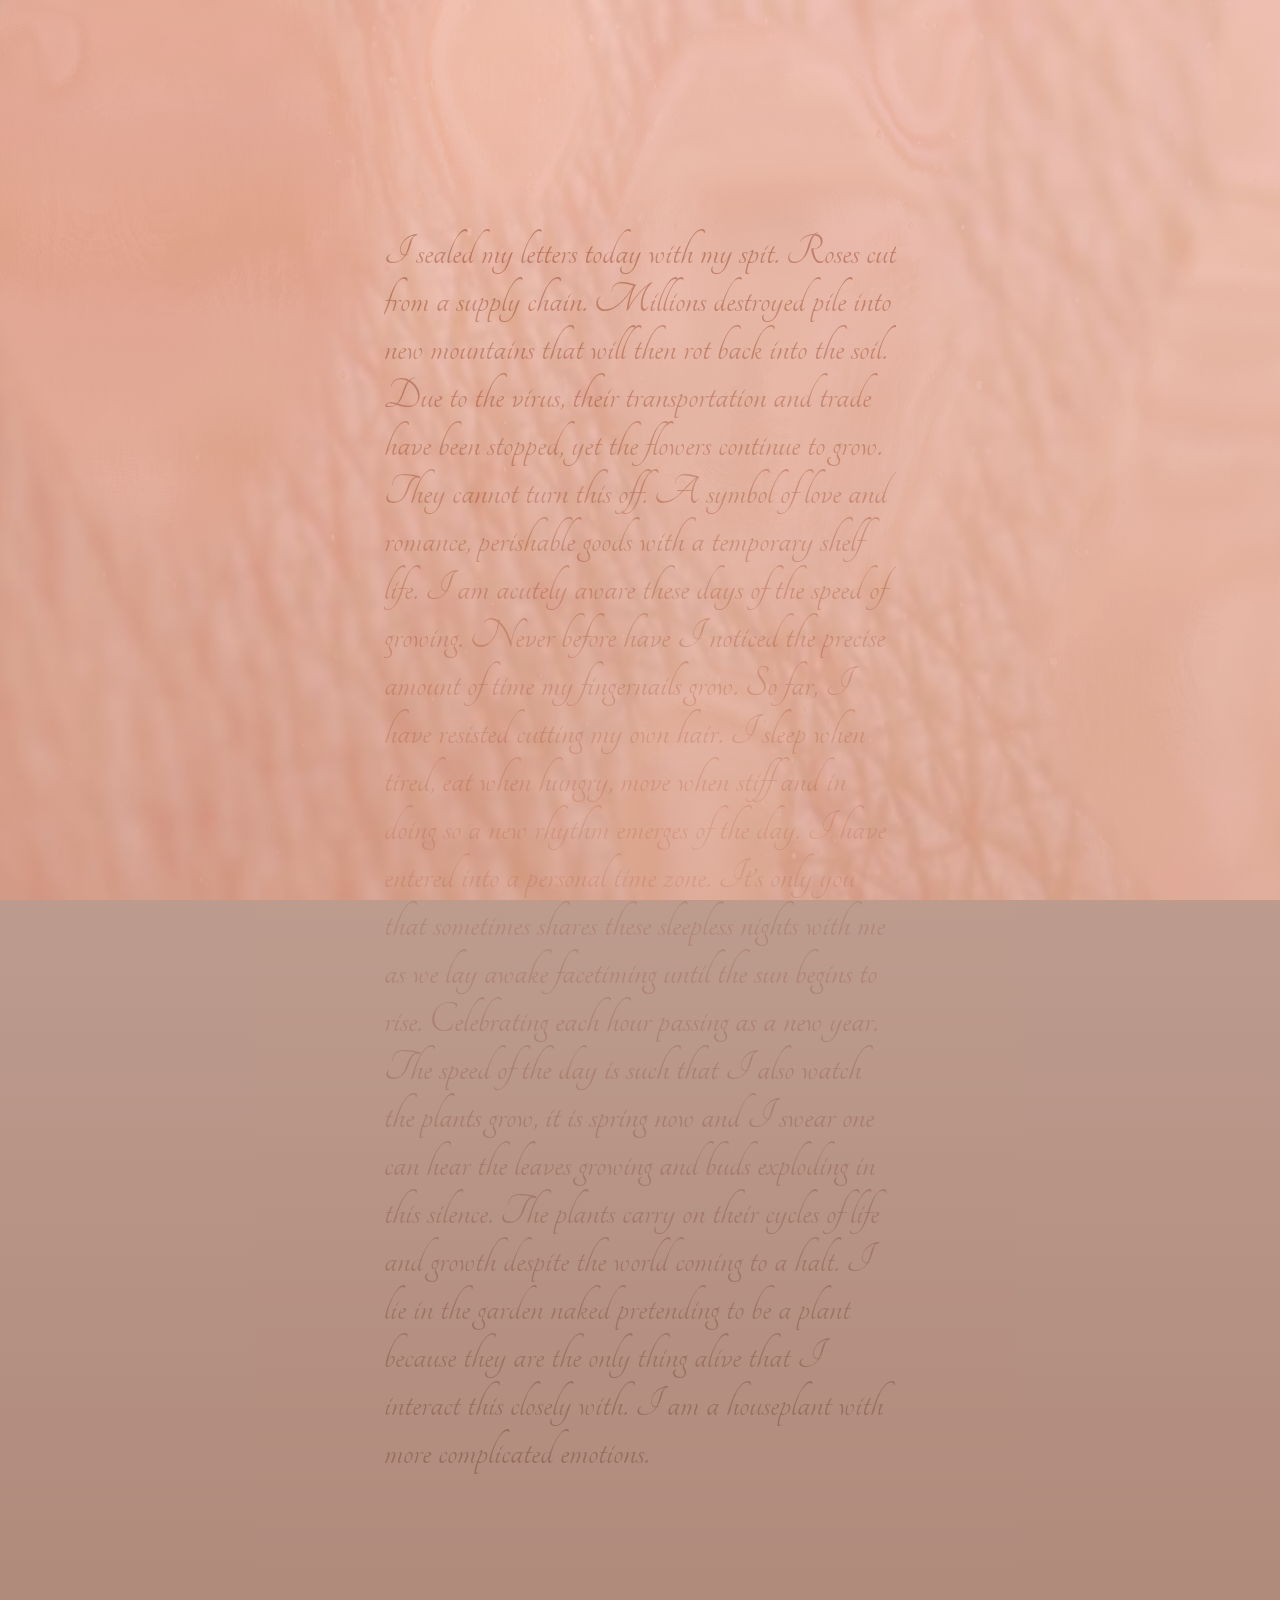
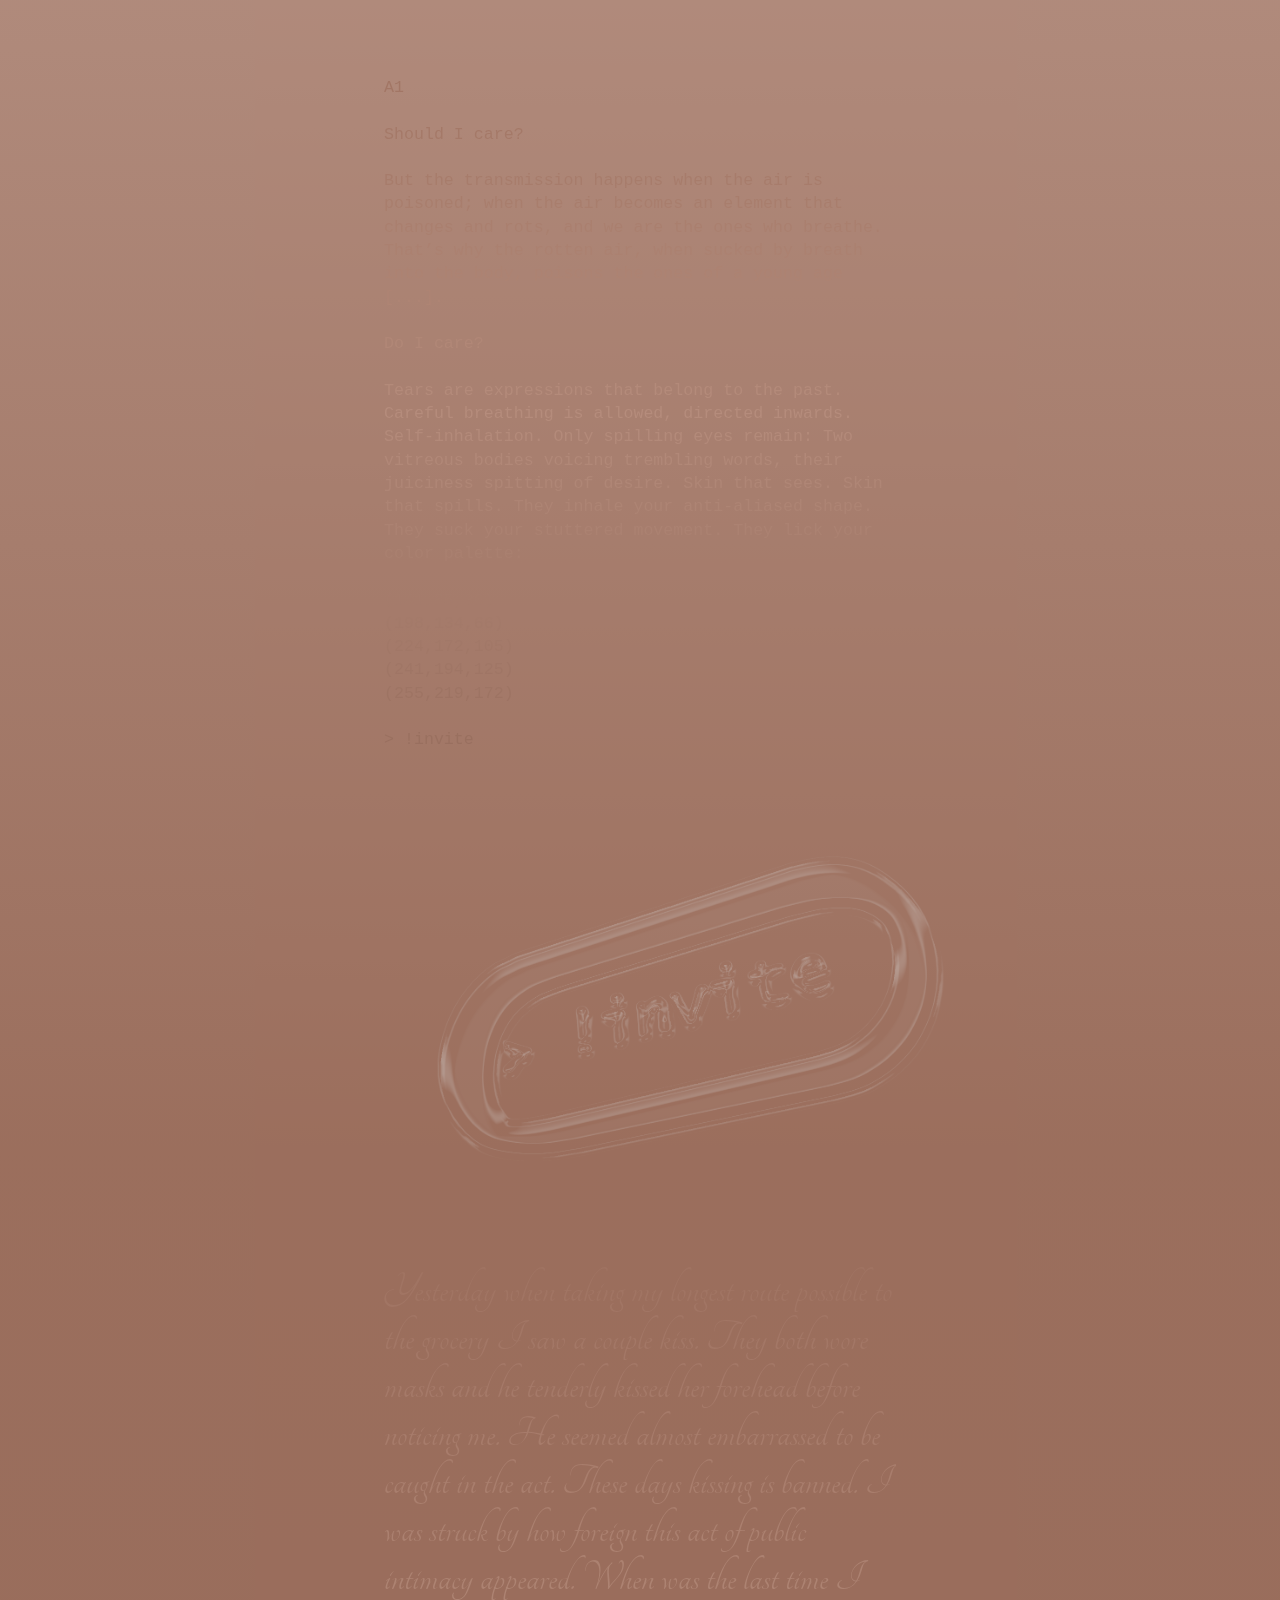
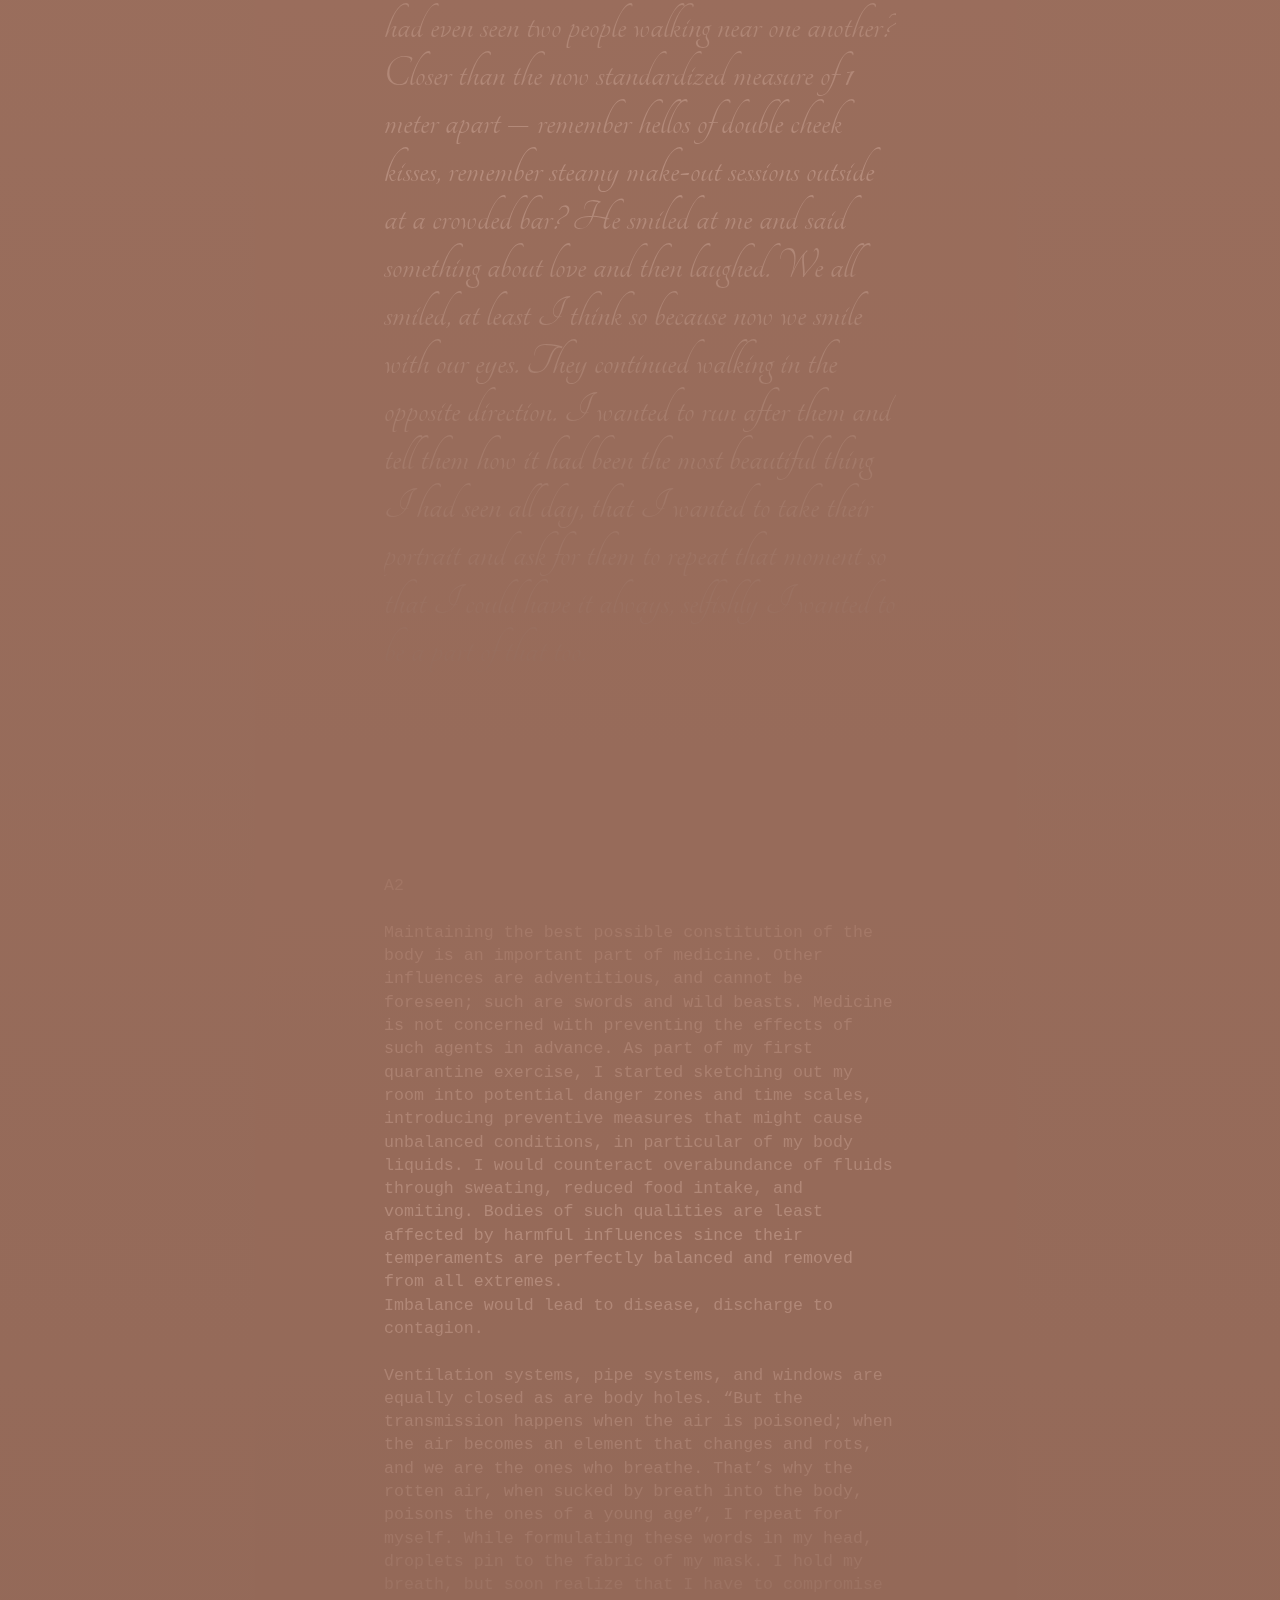
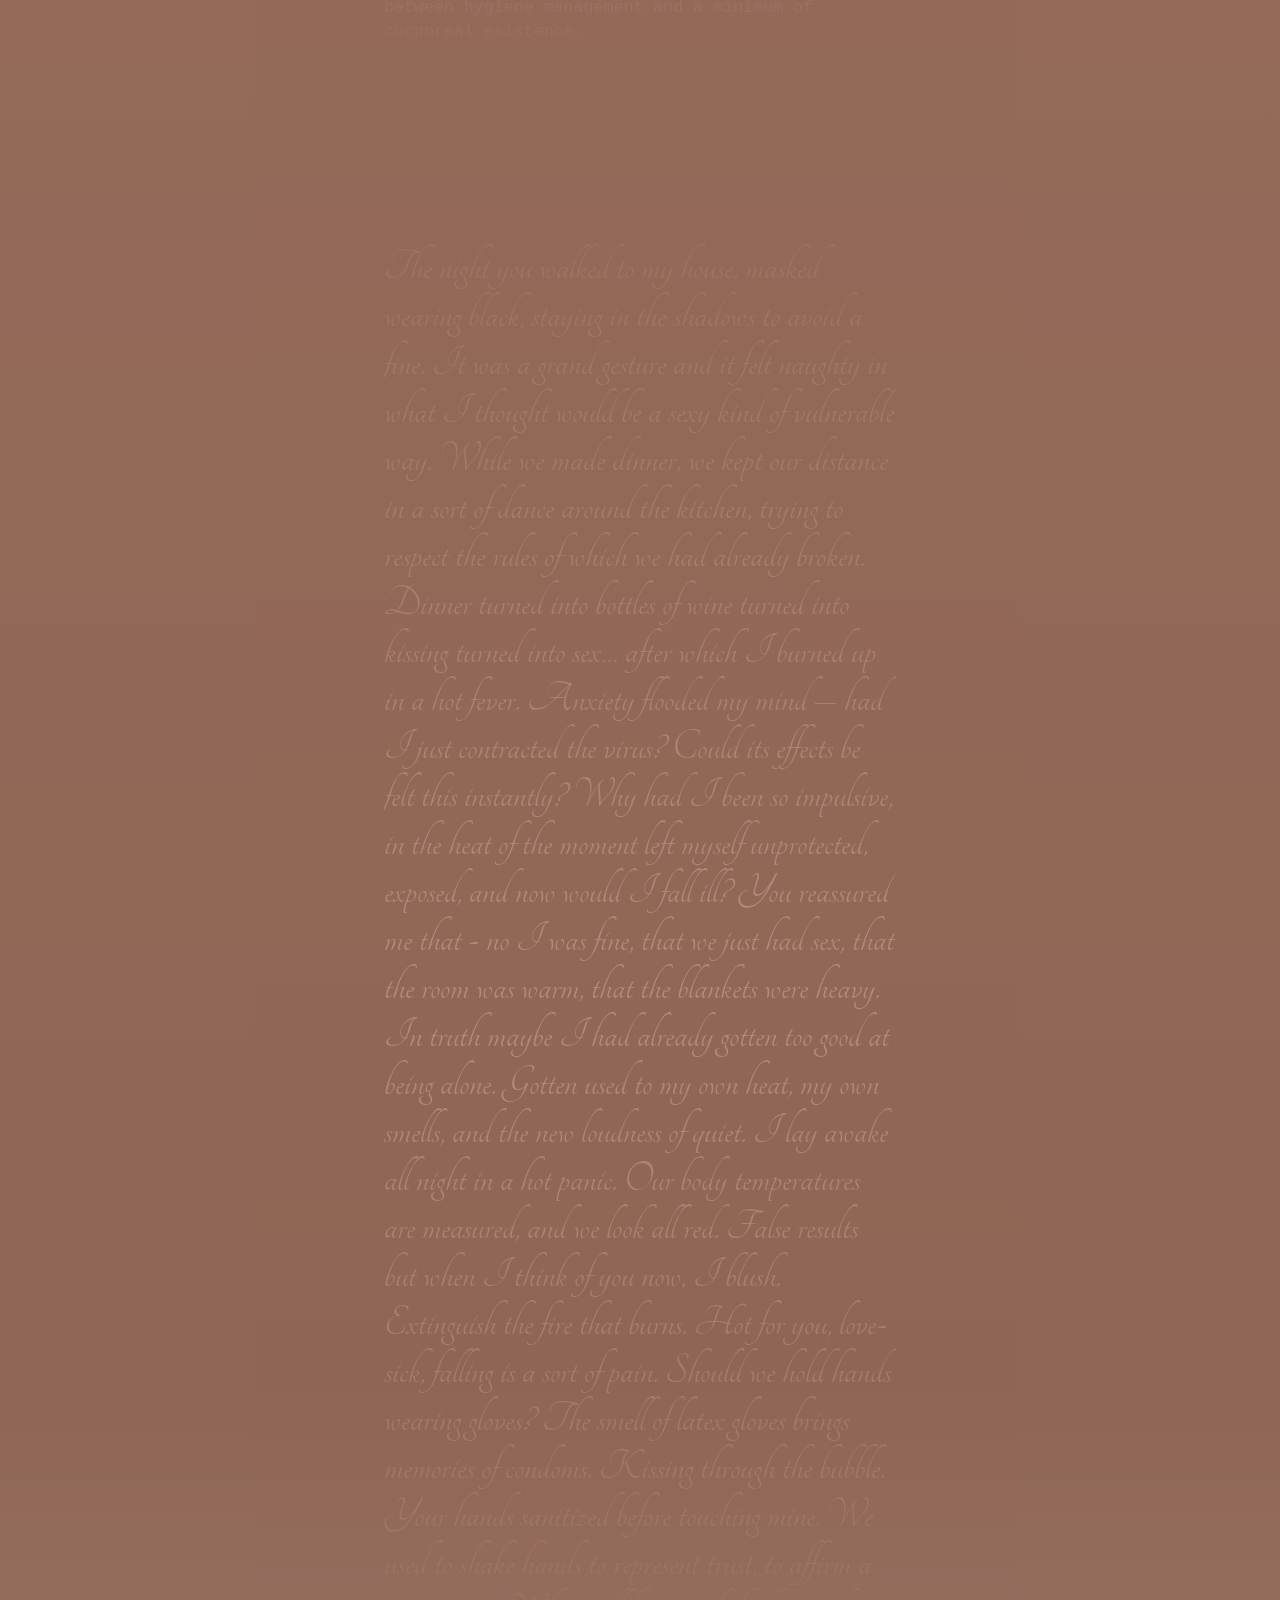
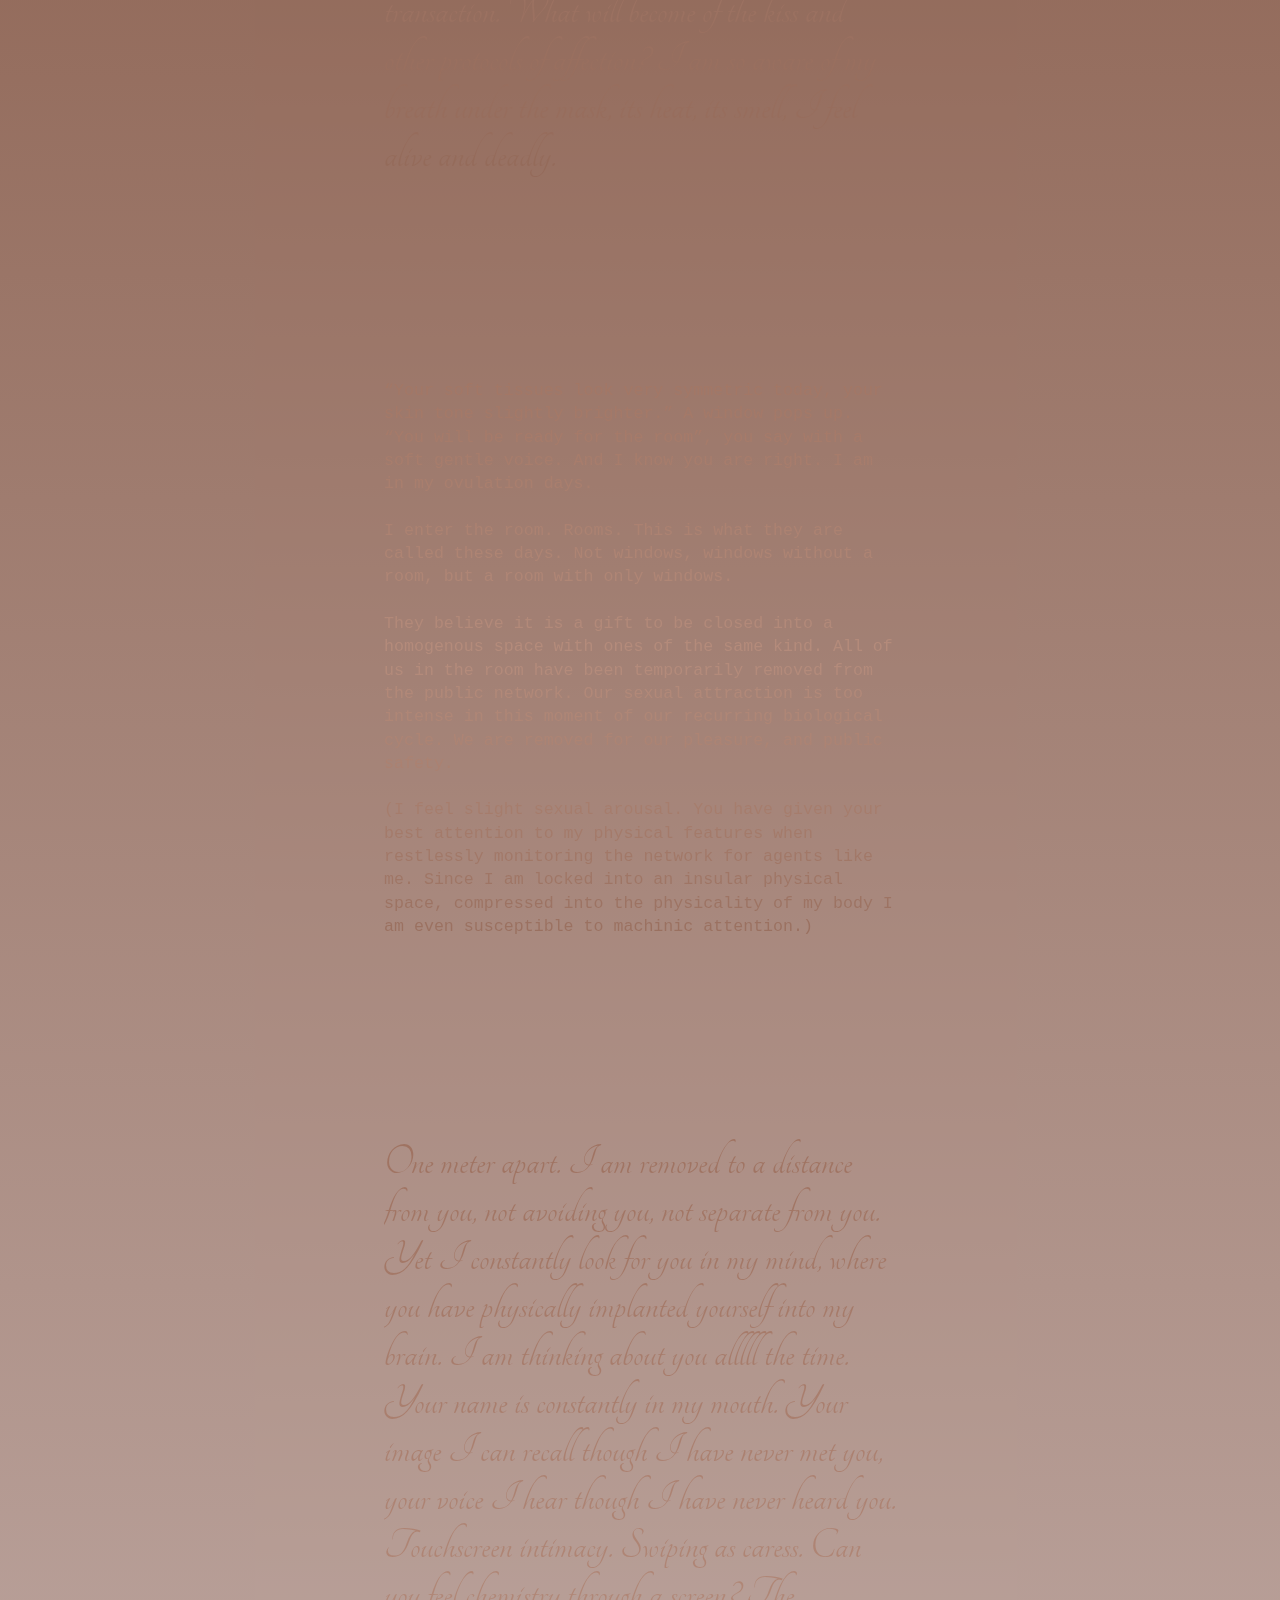
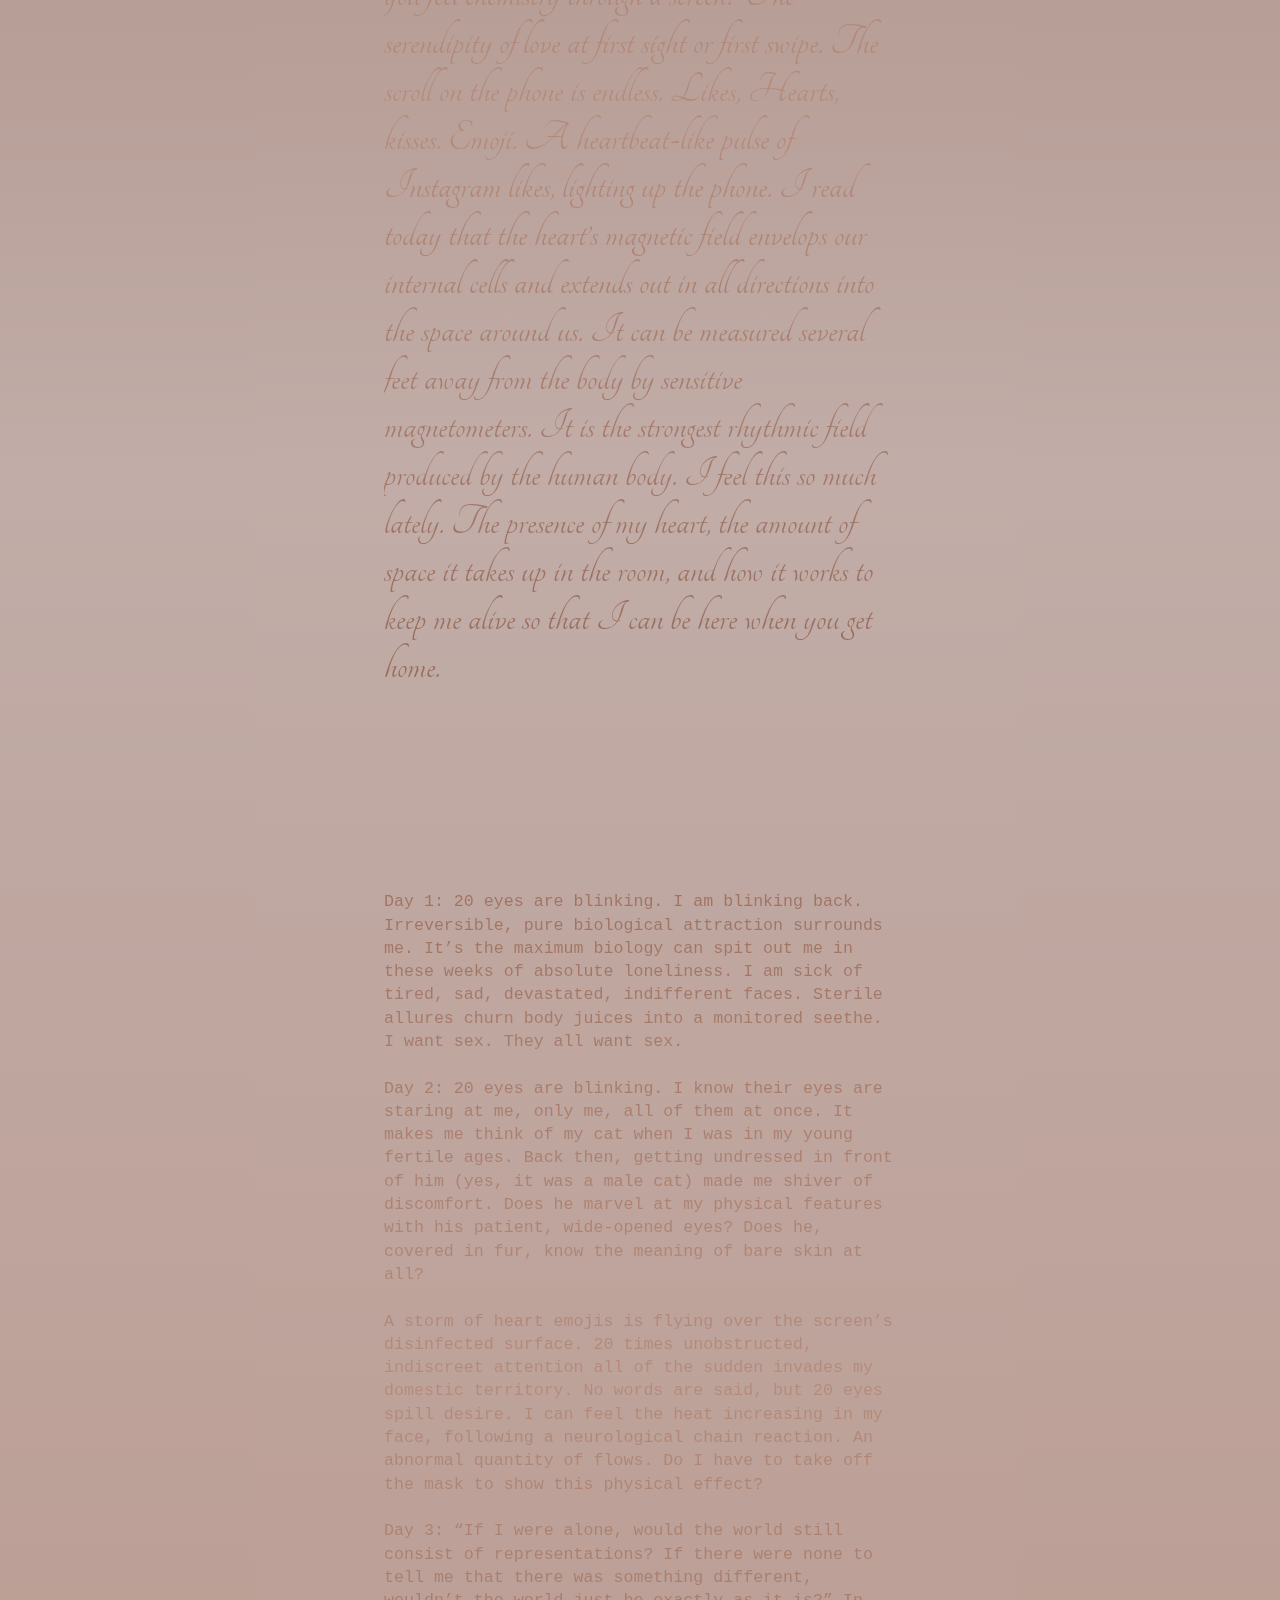
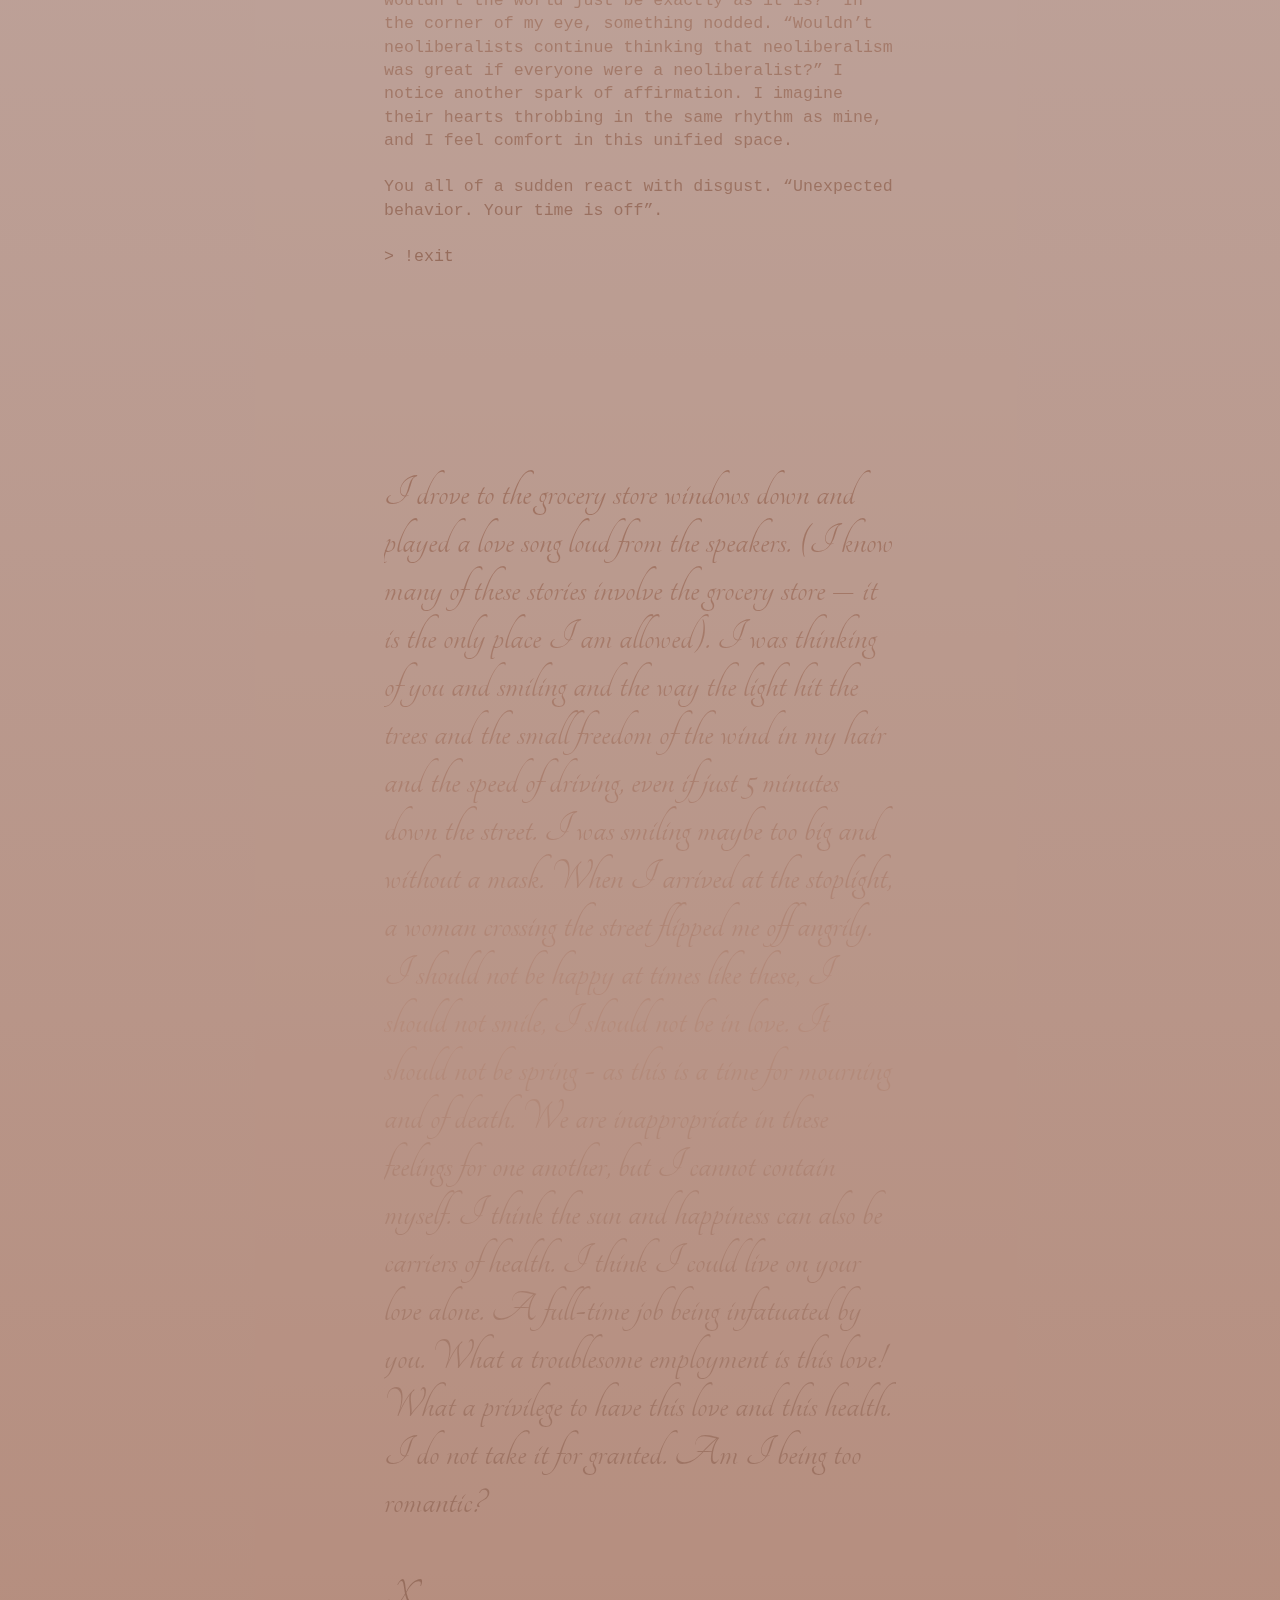
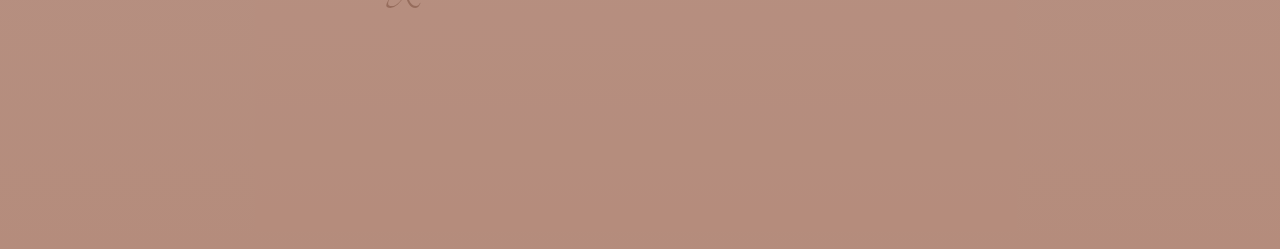
==== demo/index.html @ 441cab17 "initial commit" ====
<!DOCTYPE html>
<html lang="en" class="no-js">

<head>
	<meta charset="UTF-8" />
	<meta http-equiv="X-UA-Compatible" content="IE=edge">
	<meta name="viewport" content="width=device-width, initial-scale=1">
	<title>Sealed With A Kiss by Anna-Luise Lorenz and Sofia Pia Belenky</title>
	<meta name="description" content="Sealed With A Kiss by Anna-Luise Lorenz and Sofia Pia Belenky" />
	<meta name="author" content="text by Anna-Luise Lorenz and Sofia Pia Belenky, webGL modified by Anna-Luise Lorenz, original webGL by Lucas Bebber for Codrops" />
	<link rel="stylesheet" type="text/css" href="css/normalize.css" />
	<link href="https://fonts.googleapis.com/css2?family=Tangerine&display=swap" rel="stylesheet">
	<link rel="stylesheet" type="text/css" href="css/demo.css" />
	<link rel="stylesheet" type="text/css" href="css/style1.css" />
</head>

<body class="demo-1">

	<div class="image-preload">
		<img src="img/drop-color.png" alt="">
		<img src="img/drop-alpha.png" alt="">
		<img src="img/weather/skin.jpg" />
		<img src="img/weather/skin.jpg" />
	</div>
	<div class="container">
		<div class="slideshow">
			<canvas width="1" height="1" id="container" style="position:absolute"></canvas>
			<div class="slide" id="slide-1" data-weather="rain"></div>
		</div>
		<p class="nosupport">Sorry, but your browser does not support WebGL!</p>
	</div>
	<!-- /container -->
                <div class="mainContainer">

                        <div class="containerText">
                            <p class="scriptfont"> I sealed my letters today with my spit. Roses cut from a supply chain. Millions destroyed pile into new mountains that will then rot back into the soil. Due to the virus, their transportation and trade have been stopped, yet the flowers continue to grow. They cannot turn this off. A symbol of love and romance, perishable goods with a temporary shelf life. I am acutely aware these days of the speed of growing. Never before have I noticed the precise amount of time my fingernails grow. So far, I have resisted cutting my own hair. I sleep when tired, eat when hungry, move when stiff and in doing so a new rhythm emerges of the day. I have entered into a personal time zone. It’s only you that sometimes shares these sleepless nights with me as we lay awake facetiming until the sun begins to rise. Celebrating each hour passing as a new year. The speed of the day is such that I also watch the plants grow, it is spring now and I swear one can hear the leaves growing and buds exploding in this silence. The plants carry on their cycles of life and growth despite the world coming to a halt. I lie in the garden naked pretending to be a plant because they are the only thing alive that I interact this closely with. I am a houseplant with more complicated emotions.
                            </p>

                            <p class = "monofont">
                                A1 <br>
                                <br>
                                Should I care?<br>
                                <br>
                                But the transmission happens when the air is poisoned; when the air becomes an element that changes and rots, and we are the ones who breathe. That’s why the rotten air, when sucked by breath into the body, poisons the ones of a young age [...].<br>
                                <br>
                                Do I care?<br>
                                <br>
                                Tears are expressions that belong to the past. Careful breathing is allowed, directed inwards. Self-inhalation. Only spilling eyes remain: Two vitreous bodies voicing trembling words, their juiciness spitting of desire. Skin that sees. Skin that spills. They inhale your anti-aliased shape. They suck your stuttered movement. They lick your color palette:<br>
                                <br>
                                (141,85,36)<br>
                                (198,134,66)<br>
                                (224,172,105)<br>
                                (241,194,125)<br>
                                (255,219,172)<br>
                                <br>
                                > !invite<br>

                                <div class="imageContainer">
                                                <img src="img/invite.png" alt="">
                                </div>
                            </p>

                            <p class="scriptfont">
                                Yesterday when taking my longest route possible to the grocery I saw a couple kiss. They both wore masks and he tenderly kissed her forehead before noticing me. He seemed almost embarrassed to be caught in the act. These days kissing is banned. I was struck by how foreign this act of public intimacy appeared. When was the last time I had even seen two people walking near one another? Closer than the now standardized measure of 1 meter apart – remember hellos of double cheek kisses, remember steamy make-out sessions outside at a crowded bar? He smiled at me and said something about love and then laughed. We all smiled, at least I think so because now we smile with our eyes. They continued walking in the opposite direction. I wanted to run after them and tell them how it had been the most beautiful thing I had seen all day, that I wanted to take their portrait and ask for them to repeat that moment so that I could have it always, selfishly I wanted to be a part of that too.
                            </p>

                            <p class ="monofont">
                                A2<br>
                                <br>
                                Maintaining the best possible constitution of the body is an important part of medicine. Other influences are adventitious, and cannot be foreseen; such are swords and wild beasts. Medicine is not concerned with preventing the effects of such agents in advance.
                                As part of my first quarantine exercise, I started sketching out my room into potential danger zones and time scales, introducing preventive measures that might cause unbalanced conditions, in particular of my body liquids. I would counteract overabundance of fluids through sweating, reduced food intake, and vomiting. Bodies of such qualities are least affected by harmful influences since their temperaments are perfectly balanced and removed from all extremes.<br>
                                Imbalance would lead to disease, discharge to contagion. <br>
                                <br>
                                Ventilation systems, pipe systems, and windows are equally closed as are body holes. “But the transmission happens when the air is poisoned; when the air becomes an element that changes and rots, and we are the ones who breathe. That’s why the rotten air, when sucked by breath into the body, poisons the ones of a young age”, I repeat for myself. While formulating these words in my head, droplets pin to the fabric of my mask. I hold my breath, but soon realize that I have to compromise between hygiene management and a minimum of corporeal existence.<br>
                            </p>

                            <p class ="scriptfont">
                                The night you walked to my house, masked wearing black, staying in the shadows to avoid a fine. It was a grand gesture and it felt naughty in what I thought would be a sexy kind of vulnerable way. While we made dinner, we kept our distance in a sort of dance around the kitchen, trying to respect the rules of which we had already broken. Dinner turned into bottles of wine turned into kissing turned into sex… after which I burned up in a hot fever. Anxiety flooded my mind – had I just contracted the virus? Could its effects be felt this instantly? Why had I been so impulsive, in the heat of the moment left myself unprotected, exposed, and now would I fall ill? You reassured me that - no I was fine, that we just had sex, that the room was warm, that the blankets were heavy. In truth maybe I had already gotten too good at being alone. Gotten used to my own heat, my own smells, and the new loudness of quiet. I lay awake all night in a hot panic. Our body temperatures are measured, and we look all red. False results but when I think of you now, I blush. Extinguish the fire that burns. Hot for you, love-sick, falling is a sort of pain. Should we hold hands wearing gloves? The smell of latex gloves brings memories of condoms. Kissing through the bubble. Your hands sanitized before touching mine. We used to shake hands to represent trust, to affirm a transaction. What will become of the kiss and other protocols of affection? I am so aware of my breath under the mask, its heat, its smell, I feel alive and deadly.
                            </p>

                            <p class ="monofont">
                                “Your soft tissues look very symmetric today, your skin tone slightly brighter.” A window pops up. “You will be ready for the room”, you say with a soft gentle voice. And I know you are right. I am in my ovulation days. <br>
                                <br>
                                I enter the room. Rooms. This is what they are called these days. Not windows, windows without a room, but a room with only windows. <br>
                                <br>
                                They believe it is a gift to be closed into a homogenous space with ones of the same kind. All of us in the room have been temporarily removed from the public network. Our sexual attraction is too intense in this moment of our recurring biological cycle. We are removed for our pleasure, and public safety. <br>
                                <br>
                                (I feel slight sexual arousal. You have given your best attention to my physical features when restlessly monitoring the network for agents like me. Since I am locked into an insular physical space, compressed into the physicality of my body I am even susceptible to machinic attention.)<br>
                            </p>

                            <p class ="scriptfont">
                                One meter apart. I am removed to a distance from you, not avoiding you, not separate from you. Yet I constantly look for you in my mind, where you have physically implanted yourself into my brain. I am thinking about you alllll the time. Your name is constantly in my mouth. Your image I can recall though I have never met you, your voice I hear though I have never heard you. Touchscreen intimacy. Swiping as caress. Can you feel chemistry through a screen? The serendipity of love at first sight or first swipe. The scroll on the phone is endless. Likes, Hearts, kisses. Emoji. A heartbeat-like pulse of Instagram likes, lighting up the phone. I read today that the heart’s magnetic field envelops our internal cells and extends out in all directions into the space around us. It can be measured several feet away from the body by sensitive magnetometers. It is the strongest rhythmic field produced by the human body. I feel this so much lately. The presence of my heart, the amount of space it takes up in the room, and how it works to keep me alive so that I can be here when you get home.
                            </p>

                            <p class="monofont">
                                Day 1: 20 eyes are blinking. I am blinking back. Irreversible, pure biological attraction surrounds me. It’s the maximum biology can spit out me in these weeks of absolute loneliness. I am sick of tired, sad, devastated, indifferent faces. Sterile allures churn body juices into a monitored seethe. I want sex. They all want sex. <br>
                                <br>
                                Day 2: 20 eyes are blinking. I know their eyes are staring at me, only me, all of them at once. It makes me think of my cat when I was in my young fertile ages. Back then, getting undressed in front of him (yes, it was a male cat) made me shiver of discomfort. Does he marvel at my physical features with his patient, wide-opened eyes? Does he, covered in fur, know the meaning of bare skin at all? <br>
                                <br>
                                A storm of heart emojis is flying over the screen’s disinfected surface. 20 times unobstructed, indiscreet attention all of the sudden invades my domestic territory. No words are said, but 20 eyes spill desire. I can feel the heat increasing in my face, following a neurological chain reaction. An abnormal quantity of flows. Do I have to take off the mask to show this physical effect?<br>
                                <br>
                                Day 3: “If I were alone, would the world still consist of representations? If there were none to tell me that there was something different, wouldn’t the world just be exactly as it is?” In the corner of my eye, something nodded. “Wouldn’t neoliberalists continue thinking that neoliberalism was great if everyone were a neoliberalist?” I notice another spark of affirmation. I imagine their hearts throbbing in the same rhythm as mine, and I feel comfort in this unified space. <br>
                                <br>
                                You all of a sudden react with disgust. “Unexpected behavior. Your time is off”.<br>
                                <br>
                                > !exit<br>
                            </p>

                            <p class="scriptfont">
                                I drove to the grocery store windows down and played a love song loud from the speakers. (I know many of these stories involve the grocery store – it is the only place I am allowed). I was thinking of you and smiling and the way the light hit the trees and the small freedom of the wind in my hair and the speed of driving, even if just 5 minutes down the street. I was smiling maybe too big and without a mask. When I arrived at the stoplight, a woman crossing the street flipped me off angrily. I should not be happy at times like these, I should not smile, I should not be in love. It should not be spring - as this is a time for mourning and of death. We are inappropriate in these feelings for one another, but I cannot contain myself. I think the sun and happiness can also be carriers of health. I think I could live on your love alone. A full-time job being infatuated by you. What a troublesome employment is this love! What a privilege to have this love and this health. I do not take it for granted. Am I being too romantic?<br>
                                <br>
                                X

                            </p>
                        </div>

                </div>
	<script src="js/indexAnna.min.js"></script>
</body>

</html>
---- demo/css/demo.css ----
@font-face {
	font-weight: normal;
	font-style: normal;
	font-family: 'codropsicons';
	src: url('../fonts/codropsicons/codropsicons.eot');
	src: url('../fonts/codropsicons/codropsicons.eot?#iefix') format('embedded-opentype'), url('../fonts/codropsicons/codropsicons.woff') format('woff'), url('../fonts/codropsicons/codropsicons.ttf') format('truetype'), url('../fonts/codropsicons/codropsicons.svg#codropsicons') format('svg');
}

*,
*:after,
*:before {
	-webkit-box-sizing: border-box;
	box-sizing: border-box;
}

.clearfix:before,
.clearfix:after {
	display: table;
	content: '';
}

.clearfix:after {
	clear: both;
}

body {
	font-family: "Avenir Next", Avenir, 'Helvetica Neue', 'Lato', 'Segoe UI', Helvetica, Arial, sans-serif;
	color: #252445;
	background: #aaa;
	-webkit-font-smoothing: antialiased;
	-moz-osx-font-smoothing: grayscale;
}

a {
	outline: none;
	color: #fff;
	text-decoration: none;
}

a:hover,
a:focus {
	color: #252445;
}

.demo-2 a {
	color: #333;
}

.demo-2 a:hover,
.demo-2 a:focus {
	color: #444C75;
}


/* Header */

.codrops-header {
	padding: 2.5em 2em 0;
	position: relative;
	width: 100%;
	top: 0;
	left: 0;
	z-index: 100;
	display: -webkit-flex;
	display: flex;
	-webkit-align-items: center;
	align-items: center;
	-webkit-justify-content: space-between;
	justify-content: space-between;
	-webkit-flex-wrap: wrap;
	flex-wrap: wrap;
}

.demo-1 .codrops-header {
	position: absolute;
}

.codrops-header h1 {
	margin: 0 auto 0 0;
	letter-spacing: -1px;
	font-weight: bold;
	font-size: 1.65em;
	line-height: 1;
	display: inline-block;
}

.info {
	width: 100%;
}


/* Top Navigation Style */

.codrops-links {
	position: relative;
	display: inline-block;
	text-align: center;
	white-space: nowrap;
	margin: 0 1em 0 0;
}

.codrops-links::after {
	position: absolute;
	top: 50%;
	left: 50%;
	width: 1px;
	height: 110%;
	background: #252445;
	content: '';
	-webkit-transform: translateY(-50%) rotate3d(0, 0, 1, 22.5deg);
	transform: translateY(-50%) rotate3d(0, 0, 1, 22.5deg);
}

.codrops-icon {
	display: inline-block;
	margin: 0.5em;
	padding: 0em 0;
	width: 1.5em;
	text-decoration: none;
}

.codrops-icon span {
	display: none;
}

.codrops-icon:before {
	margin: 0 5px;
	text-transform: none;
	font-weight: normal;
	font-style: normal;
	font-variant: normal;
	font-family: 'codropsicons';
	line-height: 1;
	speak: none;
	-webkit-font-smoothing: antialiased;
}

.codrops-icon--drop:before {
	content: "\e001";
	color: #488bce;
}

.codrops-icon--prev:before {
	content: "\e004";
}


/* Demo links */

.codrops-demos a {
	display: inline-block;
	font-weight: bold;
	color: #488bce;
}

.codrops-demos a:not(:last-child) {
	margin-right: 1em;
}

.codrops-demos a.current-demo {
	color: #252445;
}

.image-preload {
	position: absolute;
	left: -9999px;
}

.nosupport {
	display: none;
	margin: 0 auto;
	font-size: 1.25em;
	padding: 1em;
	position: fixed;
	bottom: 0;
	width: 100vw;
	text-align: center;
	background: #a74e71;
	z-index: 1000;
}

.no-webgl .nosupport {
	display: block;
}

@media screen and (max-width: 50em) {
	.codrops-header {
		padding: 1.5em;
		text-align: center;
		display: block;
		font-size: 0.75em;
	}
	.codrops-links {
		display: block;
		margin: 0 0 1em;
	}
	.codrops-demos {
		width: 100%;
		font-size: 120%;
		margin: 1em 0 0 0;
	}
}
---- demo/css/style1.css ----
body {
    height: 100%;
    margin: 0;
    top:0;
}

p {
  margin: 0;
  padding: 0;
}

.scriptfont {
    font-family: 'Tangerine', cursive;
    font-size: 3.5vw;
    background-image:linear-gradient(0deg,#752201,#bf6e4e,#8c3310);
    -webkit-background-clip: text;
    -webkit-text-fill-color: transparent;
    padding-top: 100px;
    padding-bottom: 100px;
}

.monofont {
    font-family: "Lucida Console", Monaco, monospace;
    font-size: 1.3vw;
    background-image:linear-gradient(0deg,#752201,#bf6e4e,#8c3310);
    -webkit-background-clip: text;
    -webkit-text-fill-color: transparent;
    line-height:140%;
    padding-top: 100px;
    padding-bottom: 100px;
}

.slideshow {
	position: fixed;
	top:0;
	height: 100vh;
	width: 100vw;
	overflow: hidden;
}

.mainContainer{
    /* Permalink - use to edit and share this gradient: https://colorzilla.com/gradient-editor/#f0b7a1+0,8c3310+24,752201+54,d8aea4+74,bf6e4e+100 */
    background: #f0b7a1; /* Old browsers */
    background: -moz-linear-gradient(top,  #f0b7a1 0%, #8c3310 24%, #752201 54%, #d8aea4 74%, #bf6e4e 100%); /* FF3.6-15 */
    background: -webkit-linear-gradient(top,  #f0b7a1 0%,#8c3310 24%,#752201 54%,#d8aea4 74%,#bf6e4e 100%); /* Chrome10-25,Safari5.1-6 */
    background: linear-gradient(to bottom,  #f0b7a1 0%,#8c3310 24%,#752201 54%,#d8aea4 74%,#bf6e4e 100%); /* W3C, IE10+, FF16+, Chrome26+, Opera12+, Safari7+ */
    filter: progid:DXImageTransform.Microsoft.gradient( startColorstr='#f0b7a1', endColorstr='#bf6e4e',GradientType=0 ); /* IE6-9 */
    opacity: .5;
    background-repeat: no-repeat;
    padding-top: 10%;
    padding-bottom: 10%;
}

.containerText{
    width:40%;
    margin-top: 0;
    margin-left:auto;
    margin-right:auto;
}

.imageContainer > img {
  position:relative;
  left: 10%;
  top: -5%;
  width:100%;
  margin-top: 0;
  margin-left:auto;
  margin-right:auto;
}

#container{
  position: fixed;
  top: 0px;
  left: 0px;
}



@media screen and (max-height: 39em) {

}
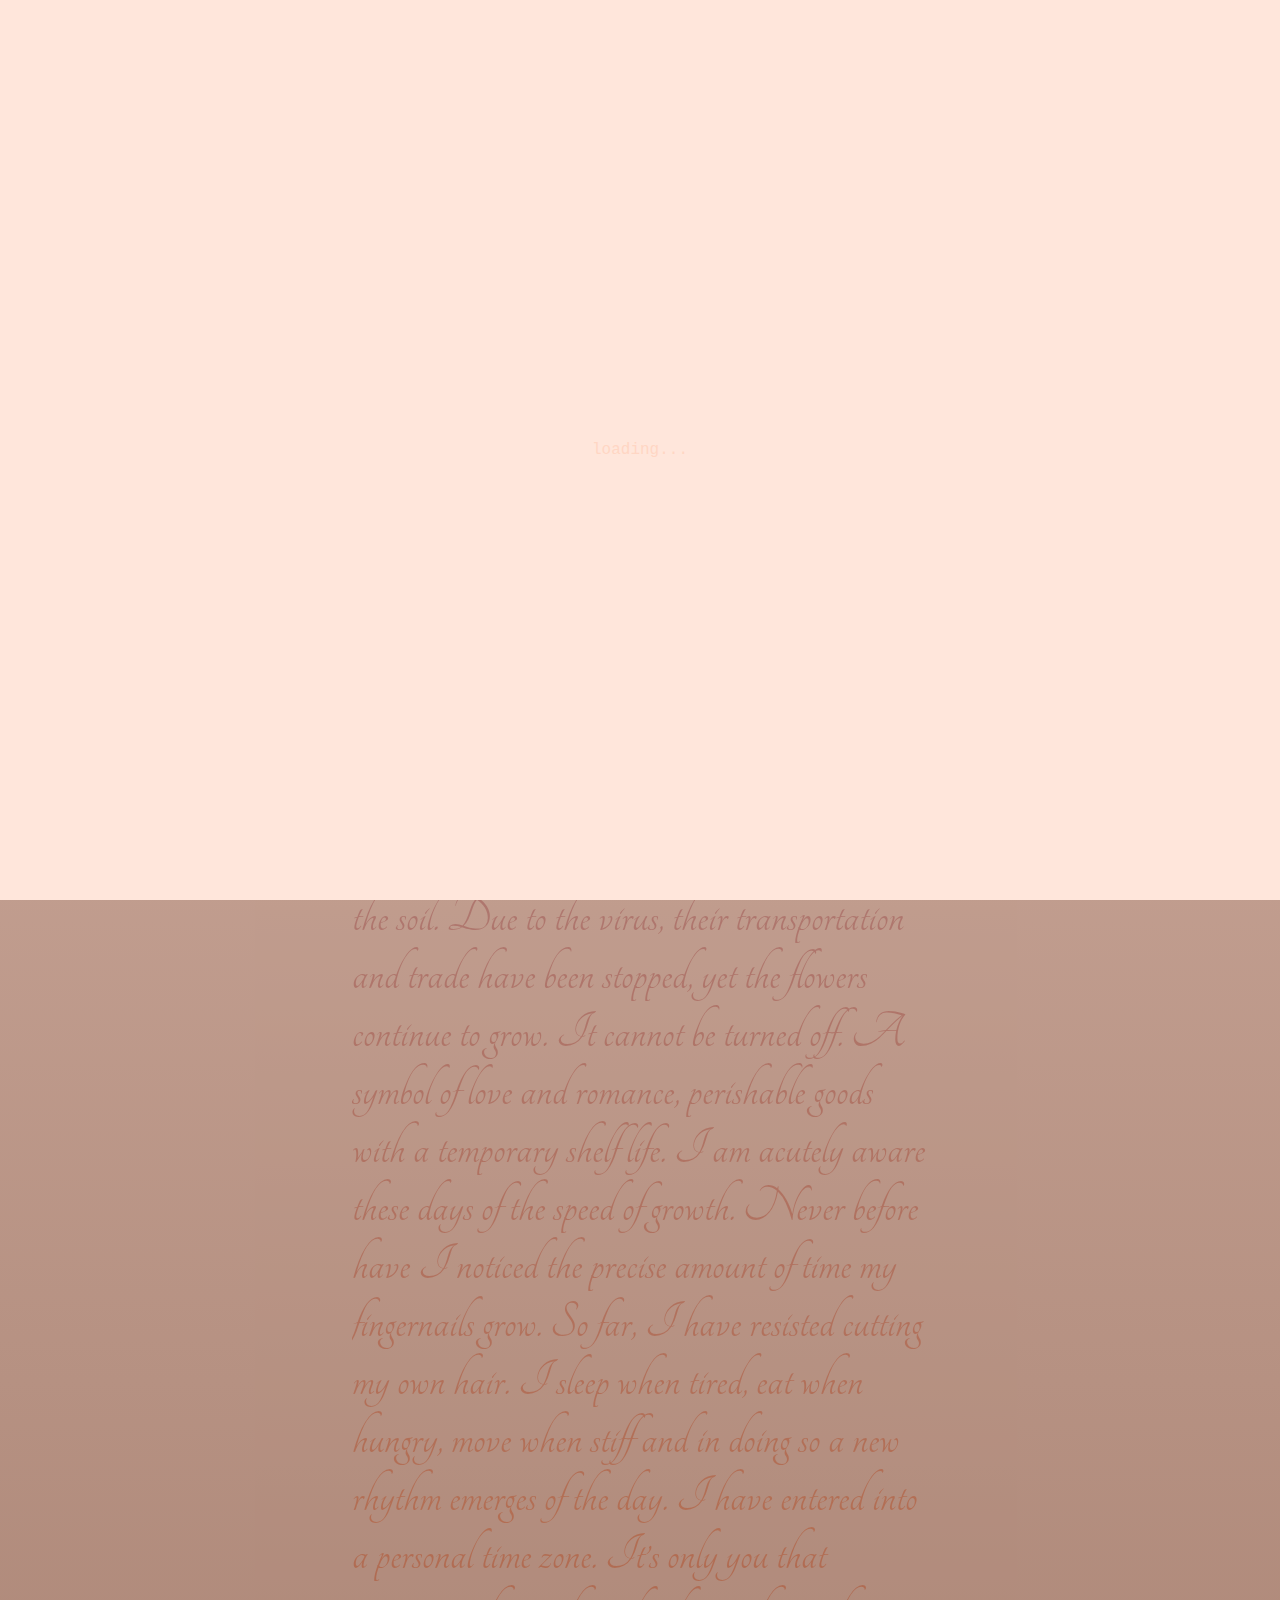
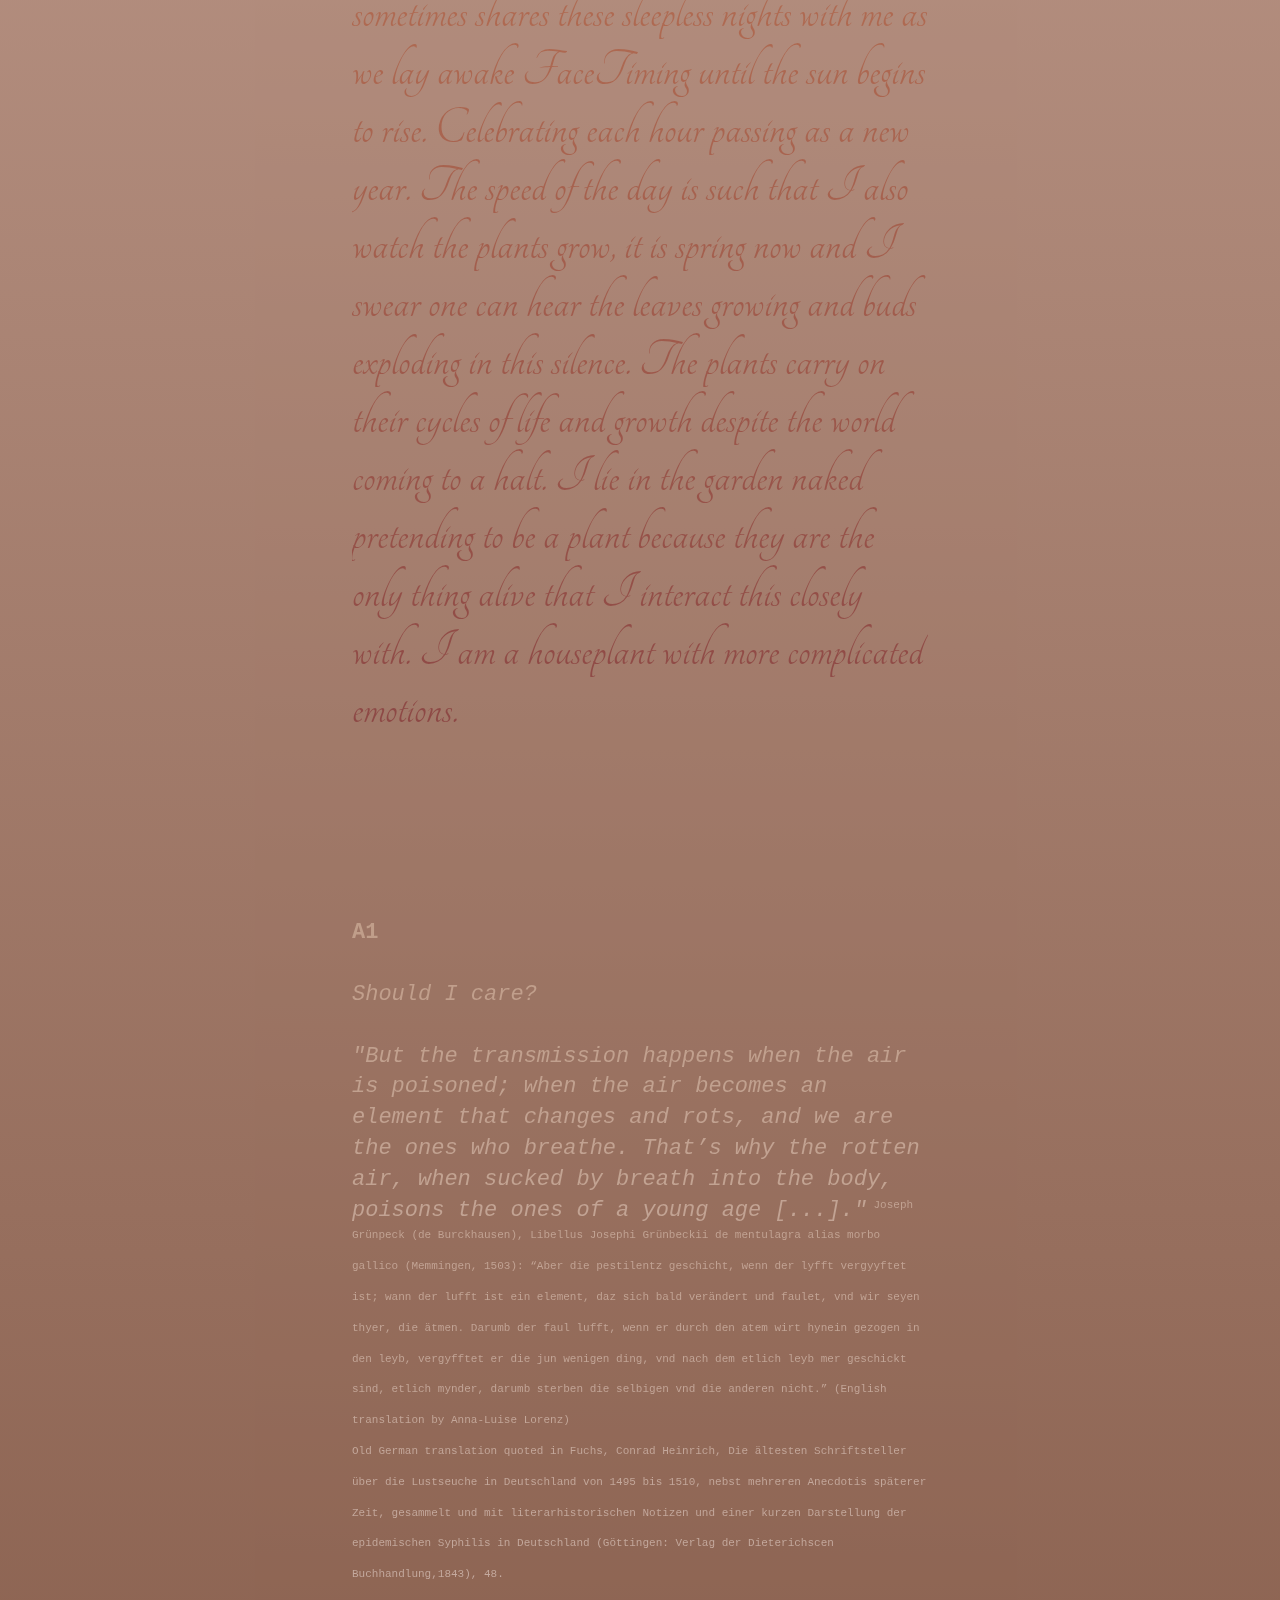
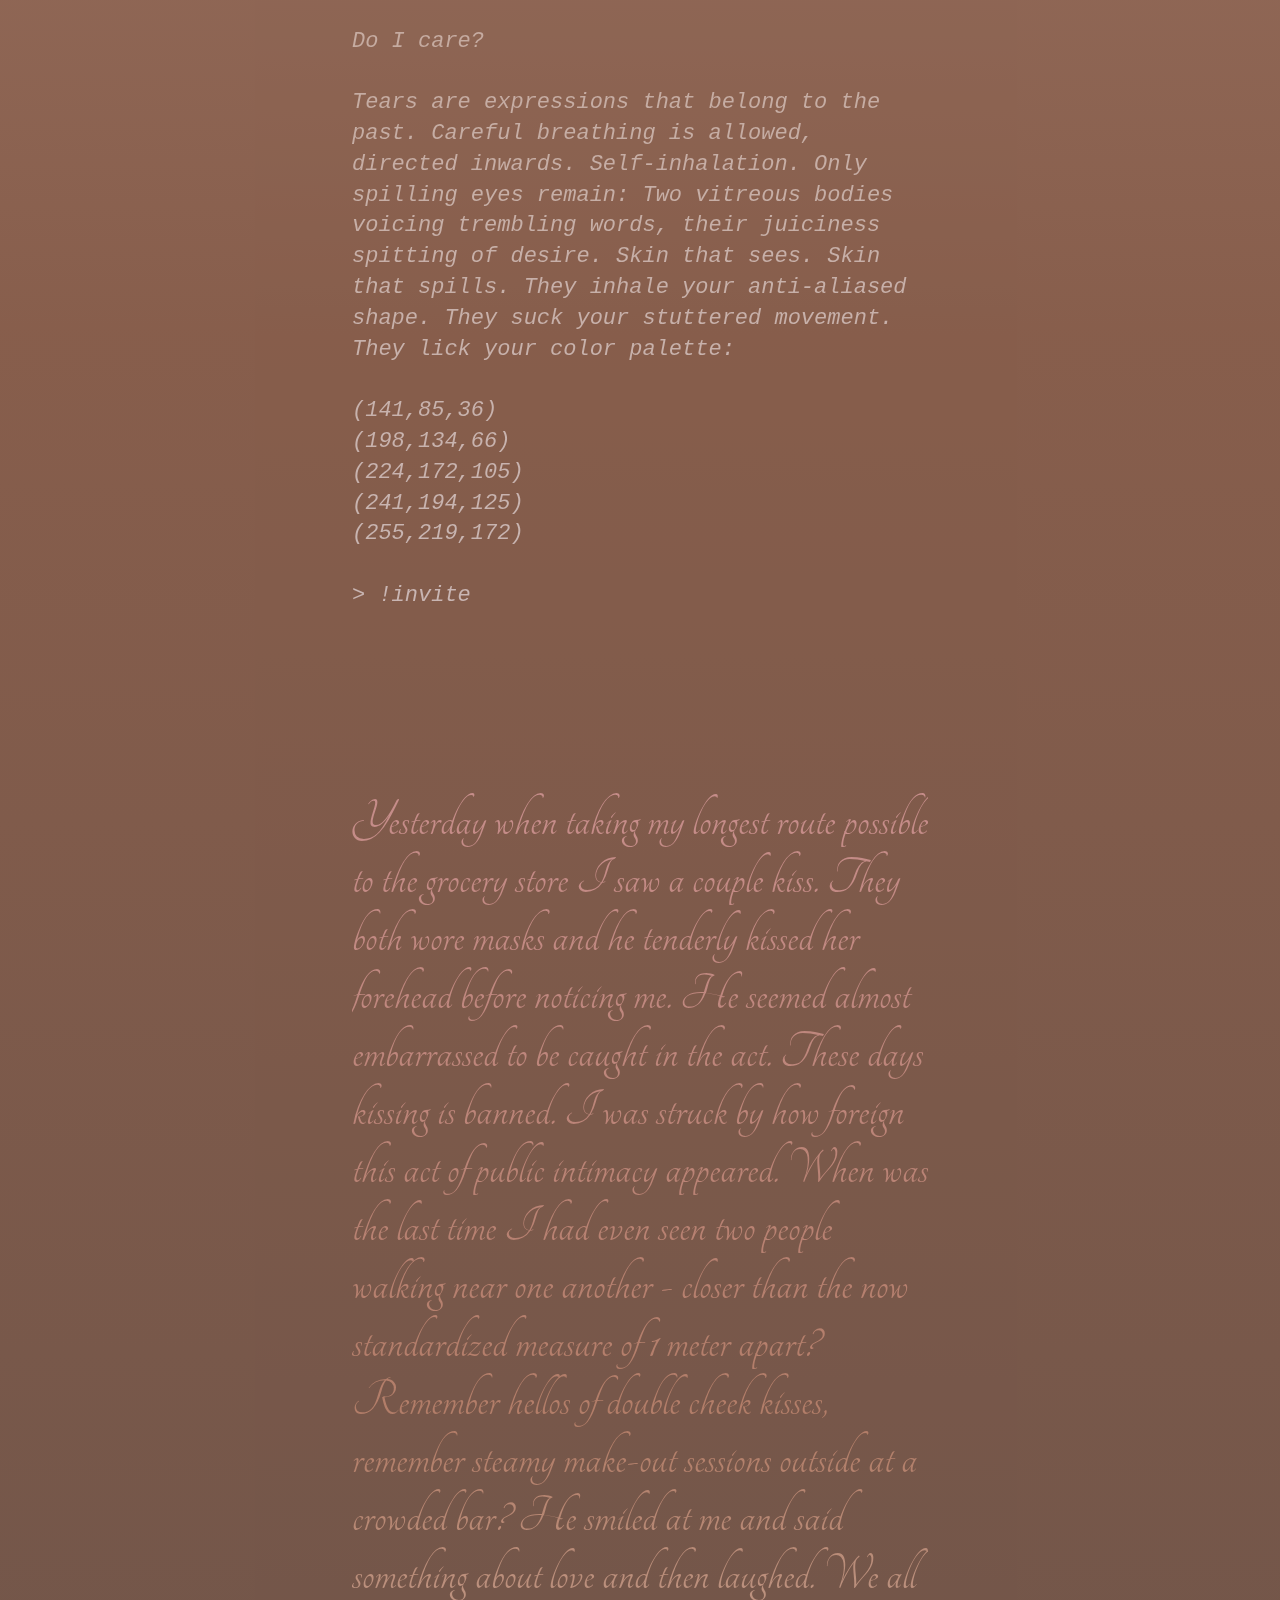
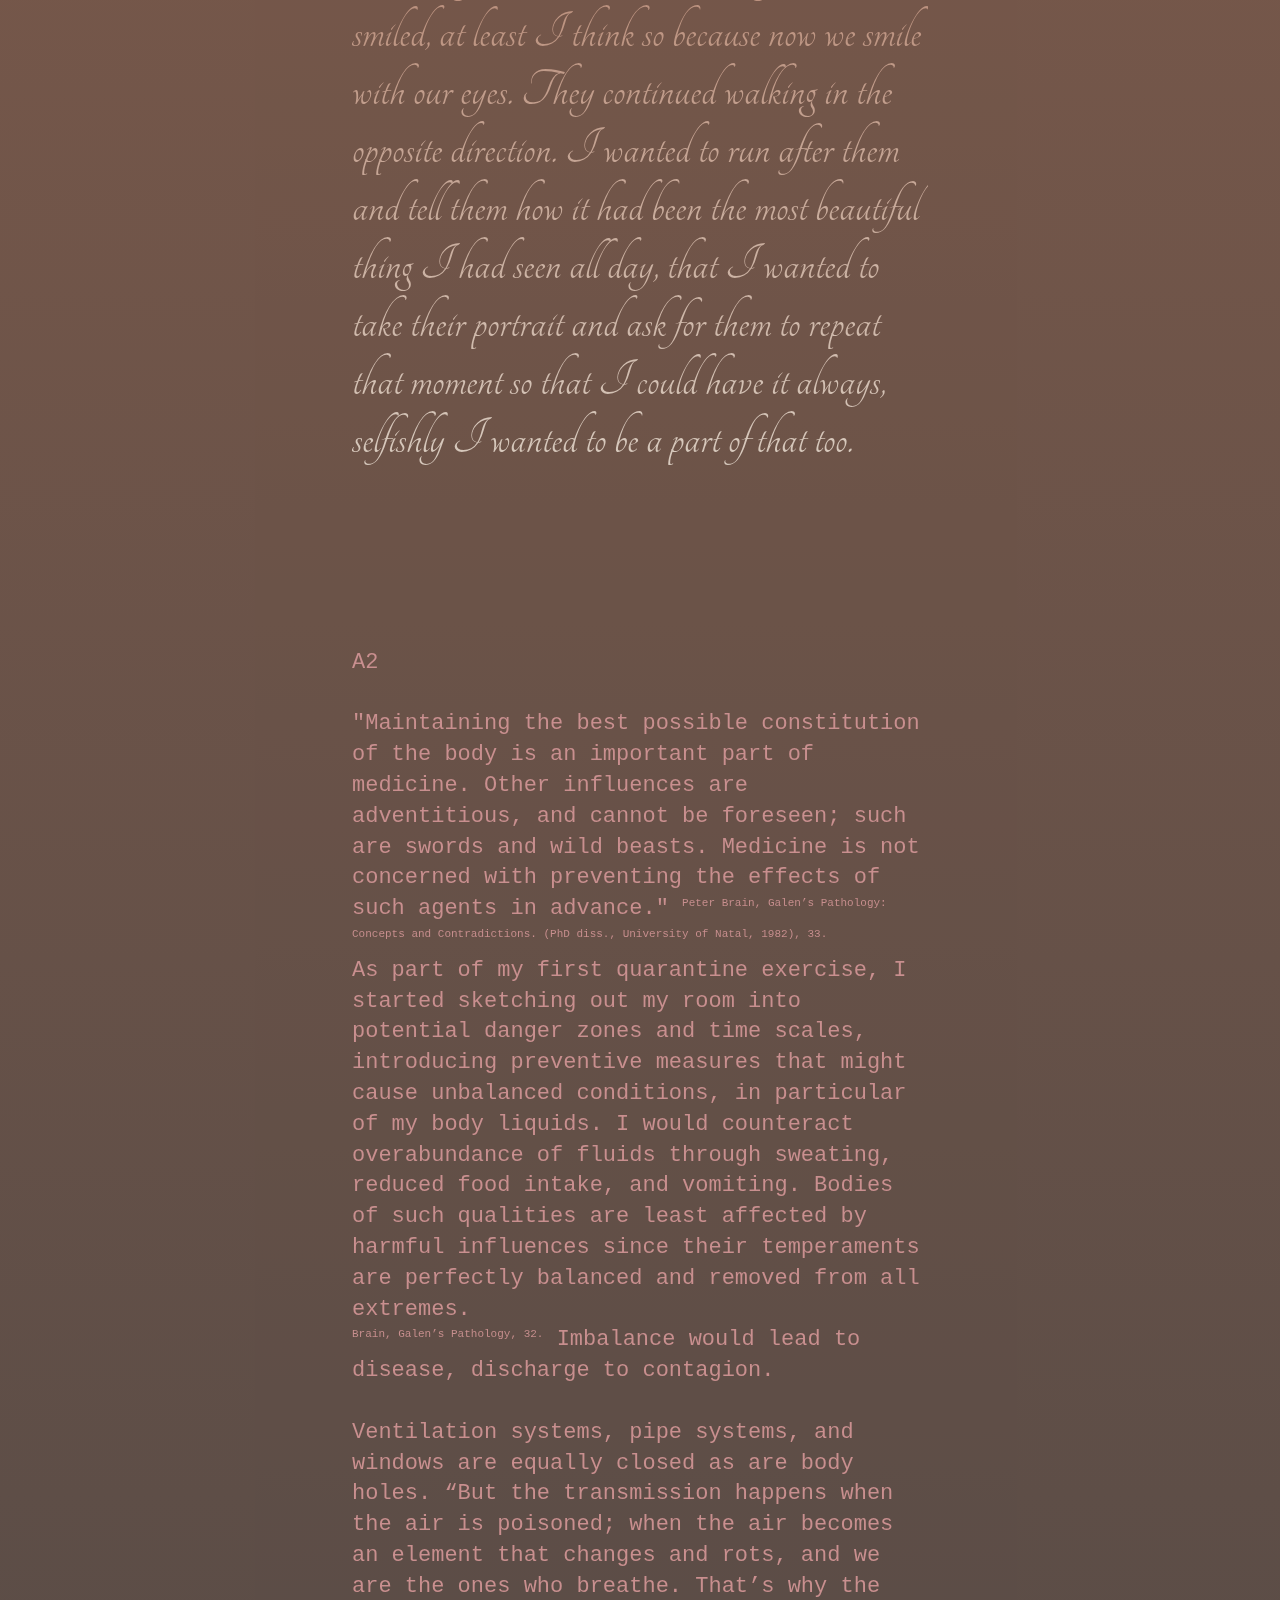
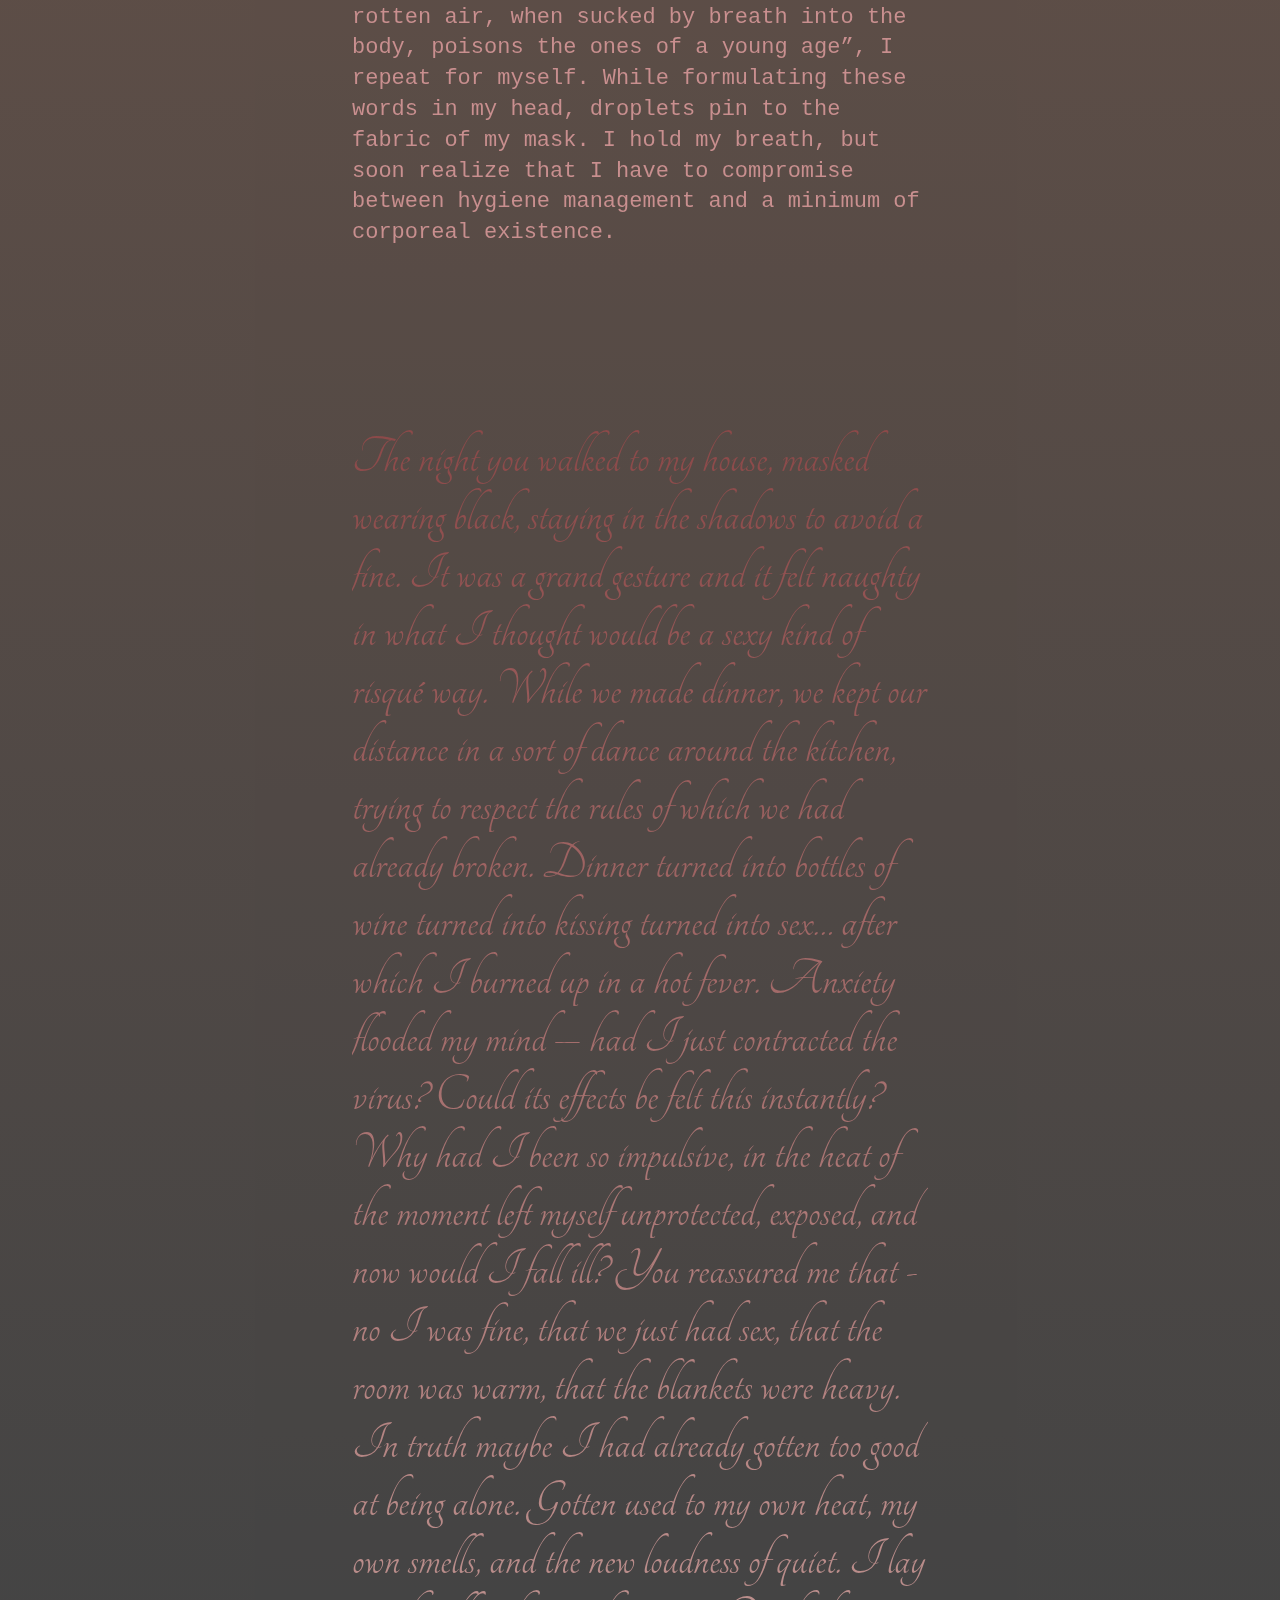
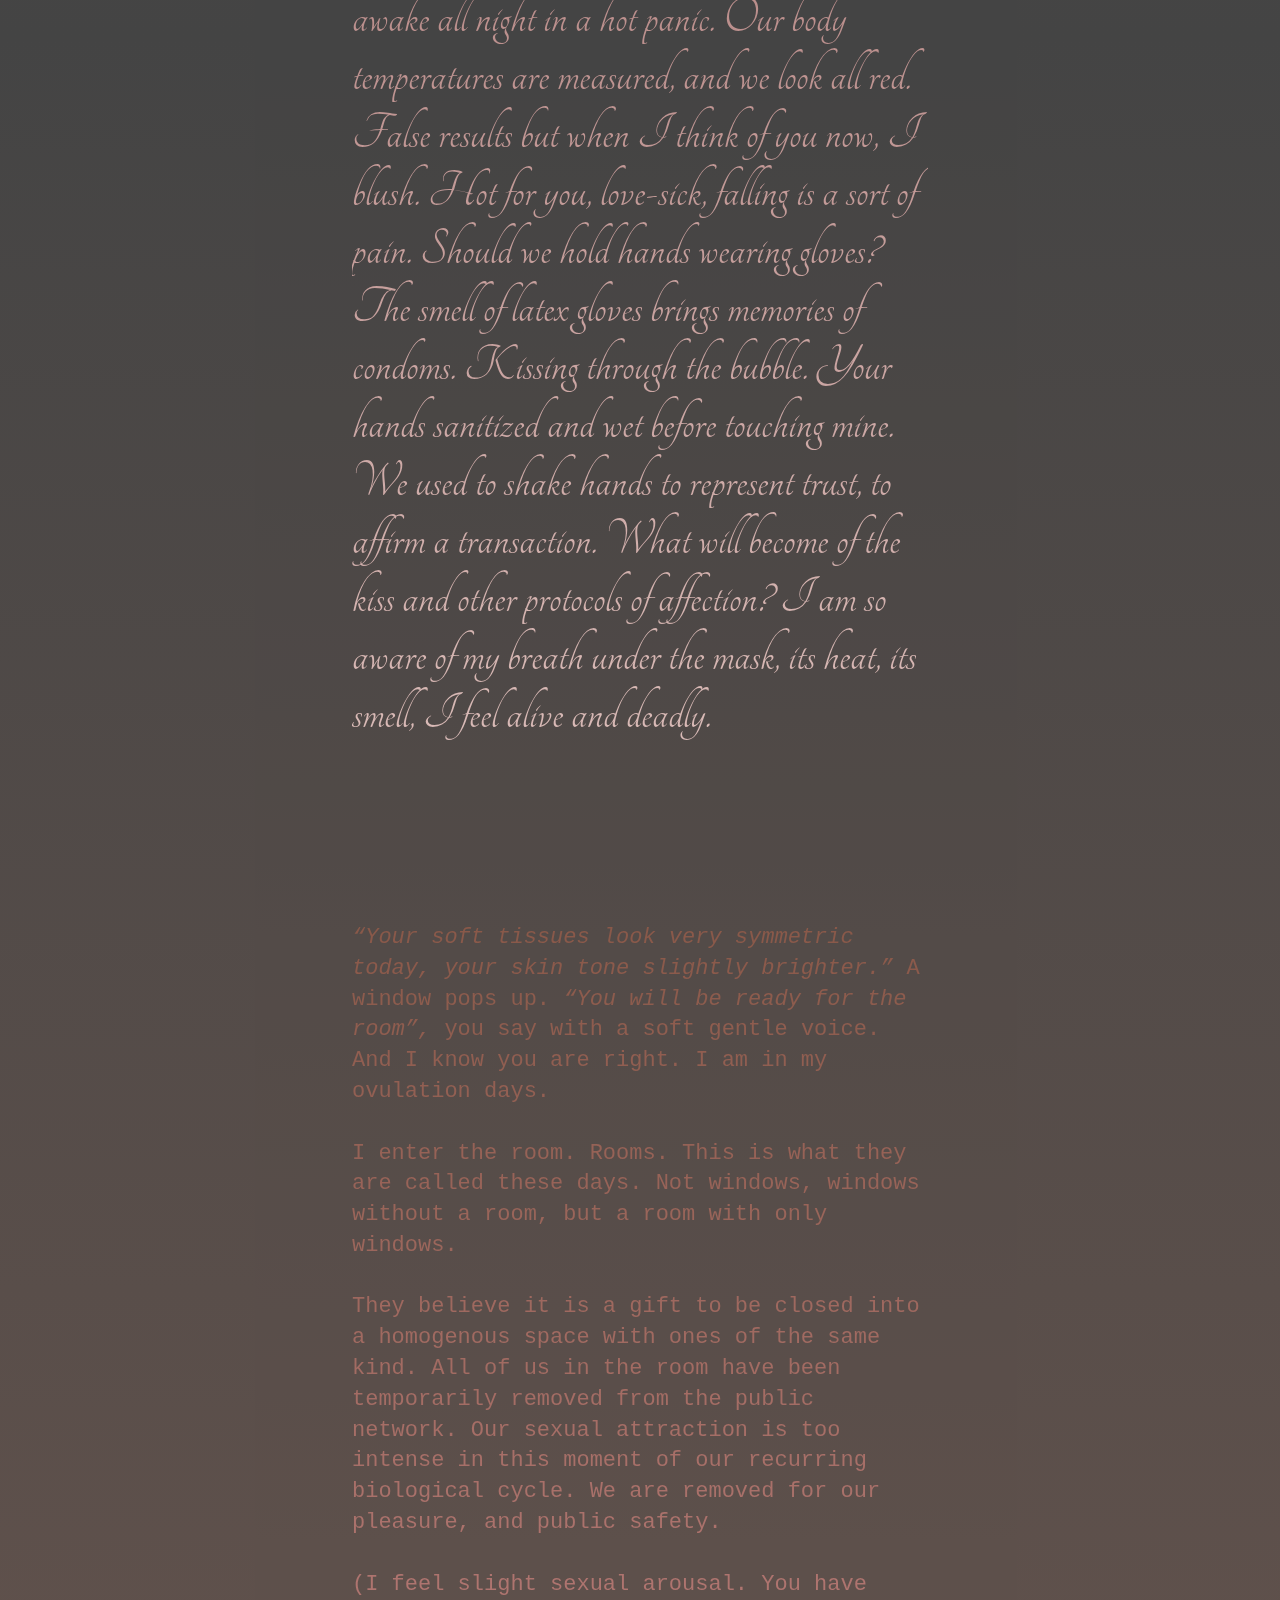
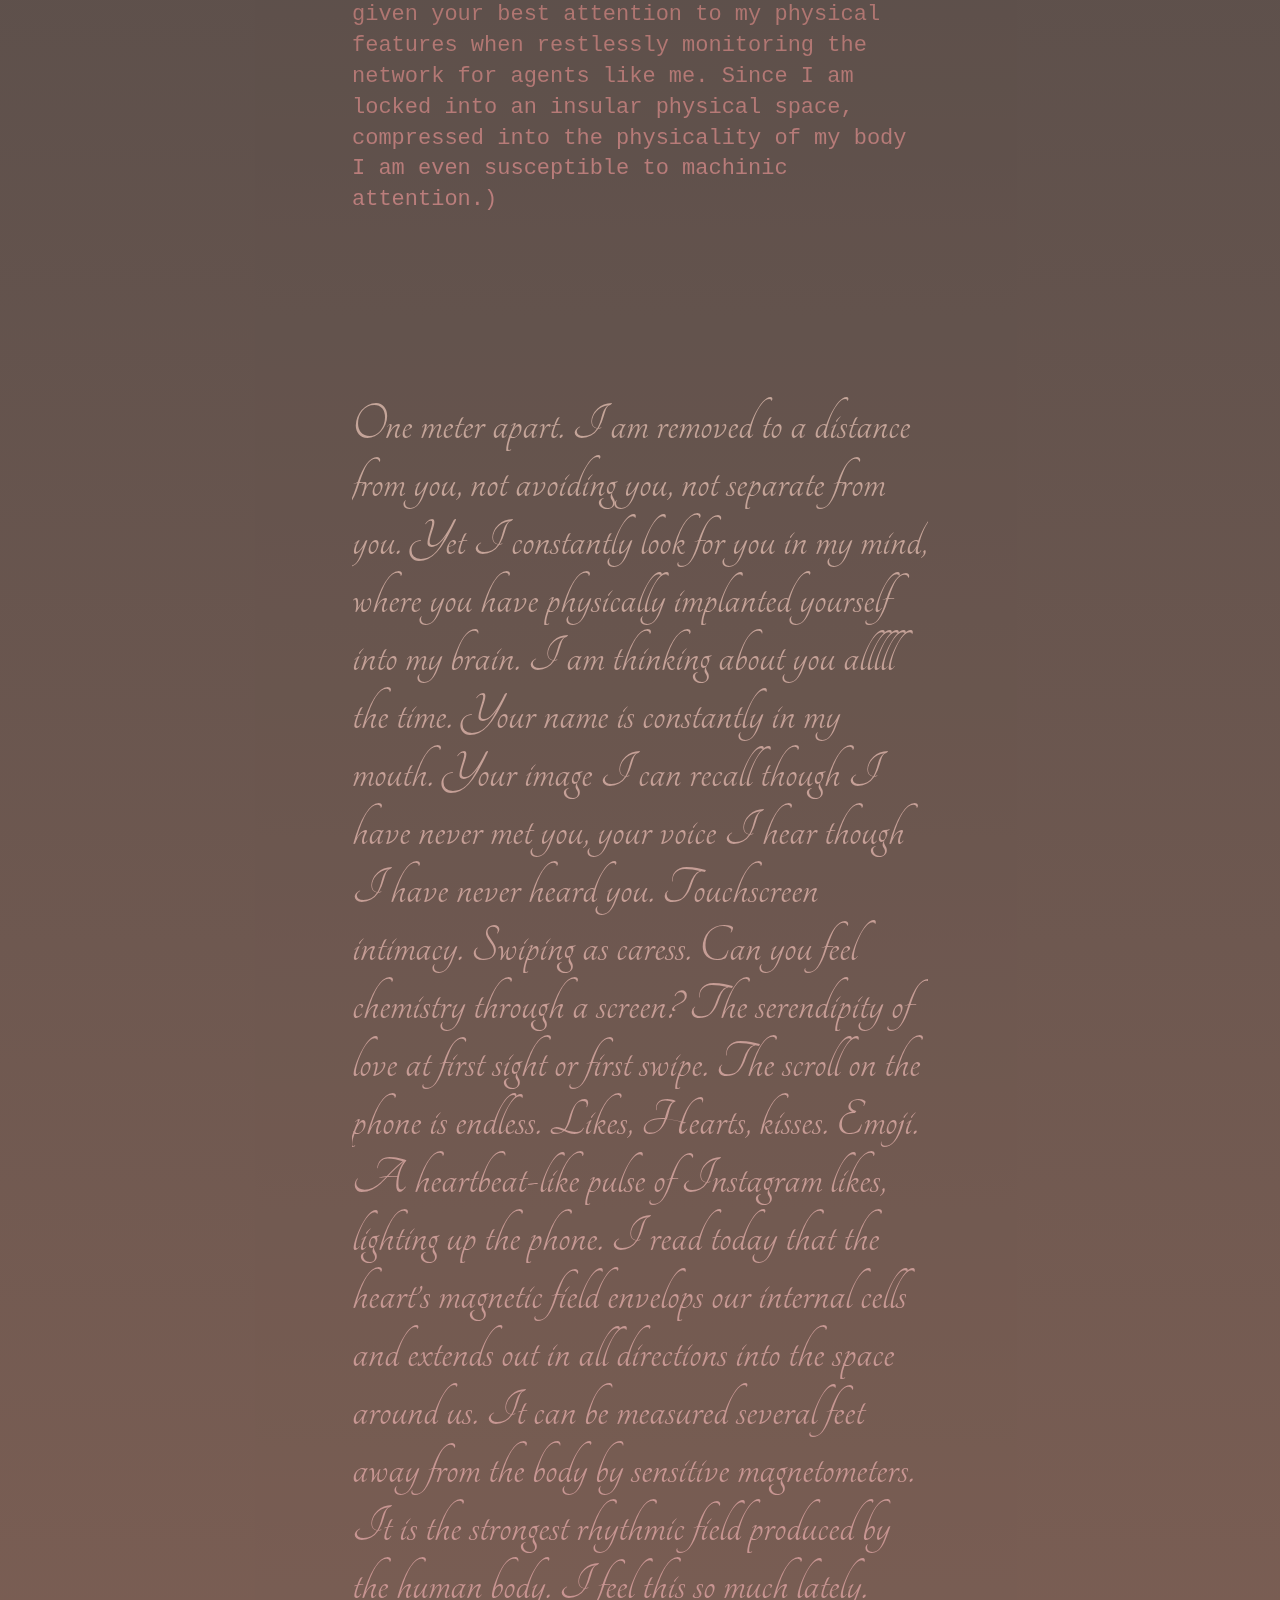
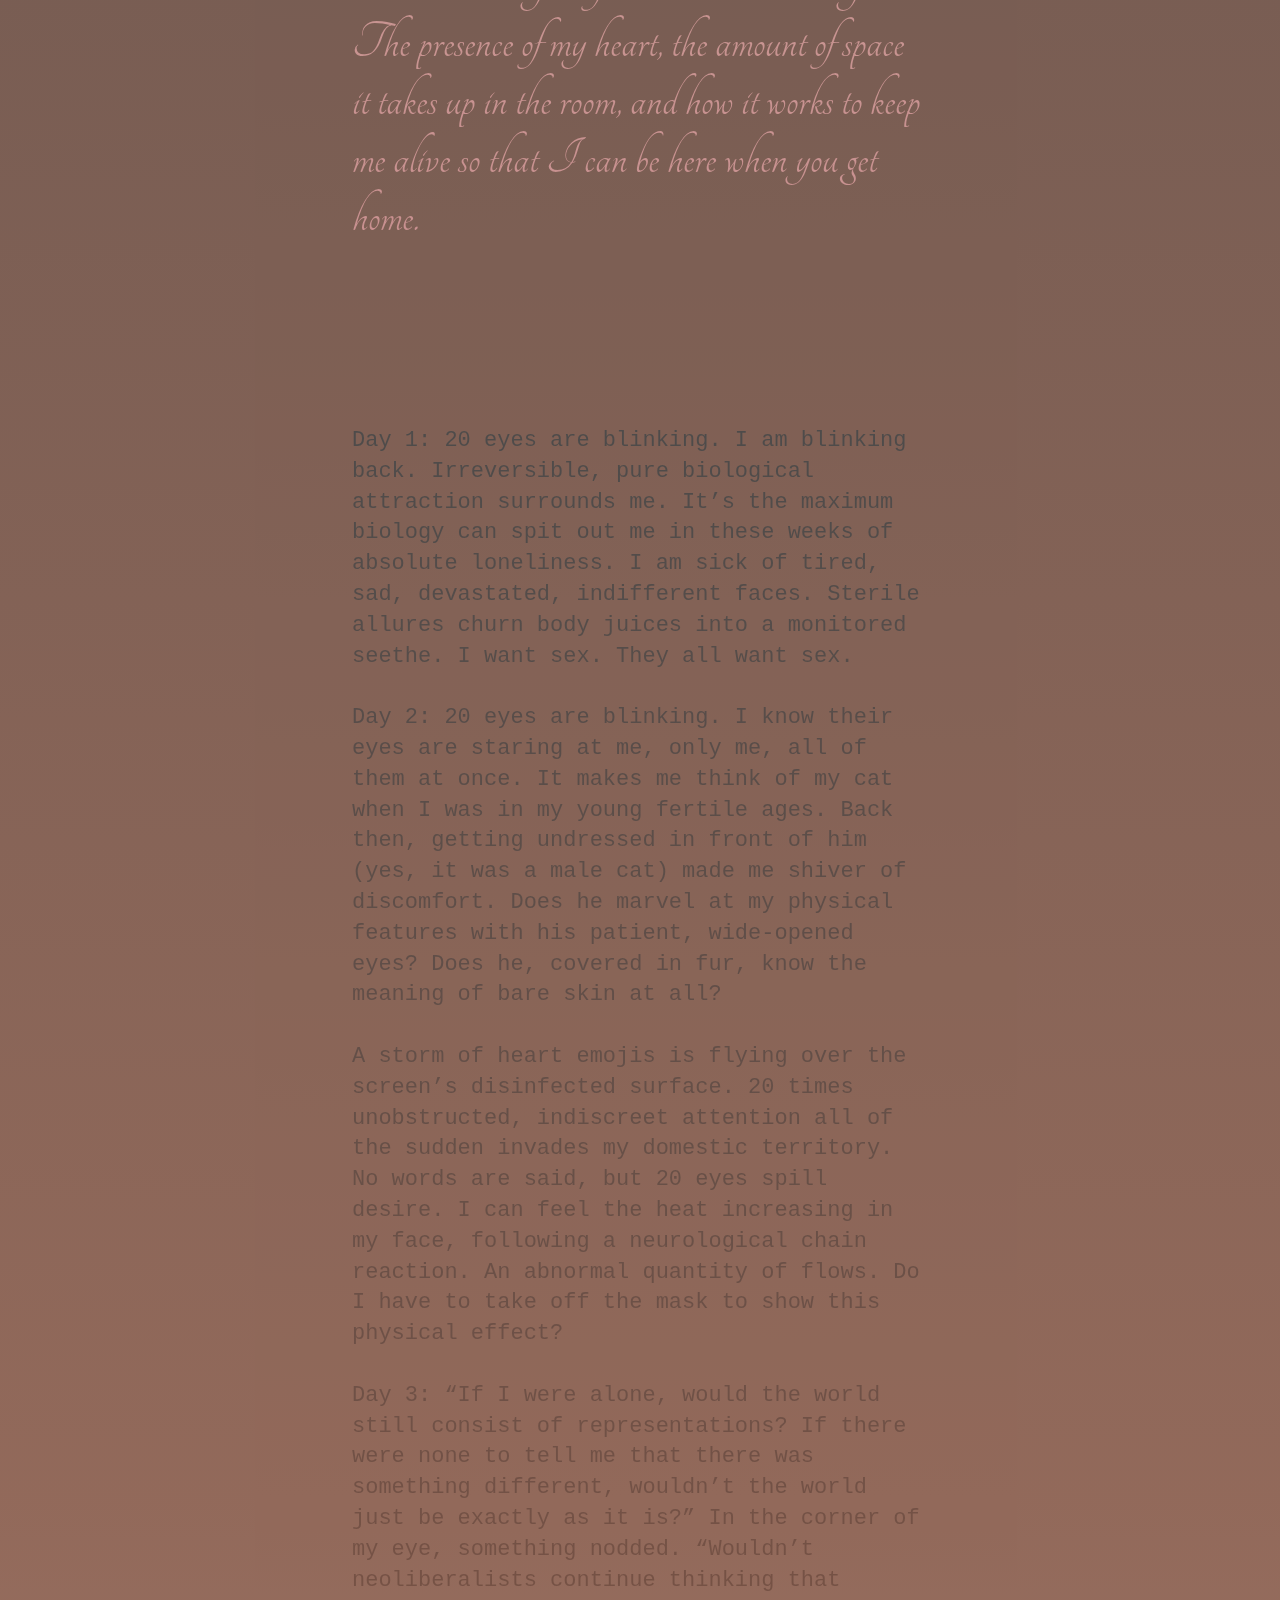
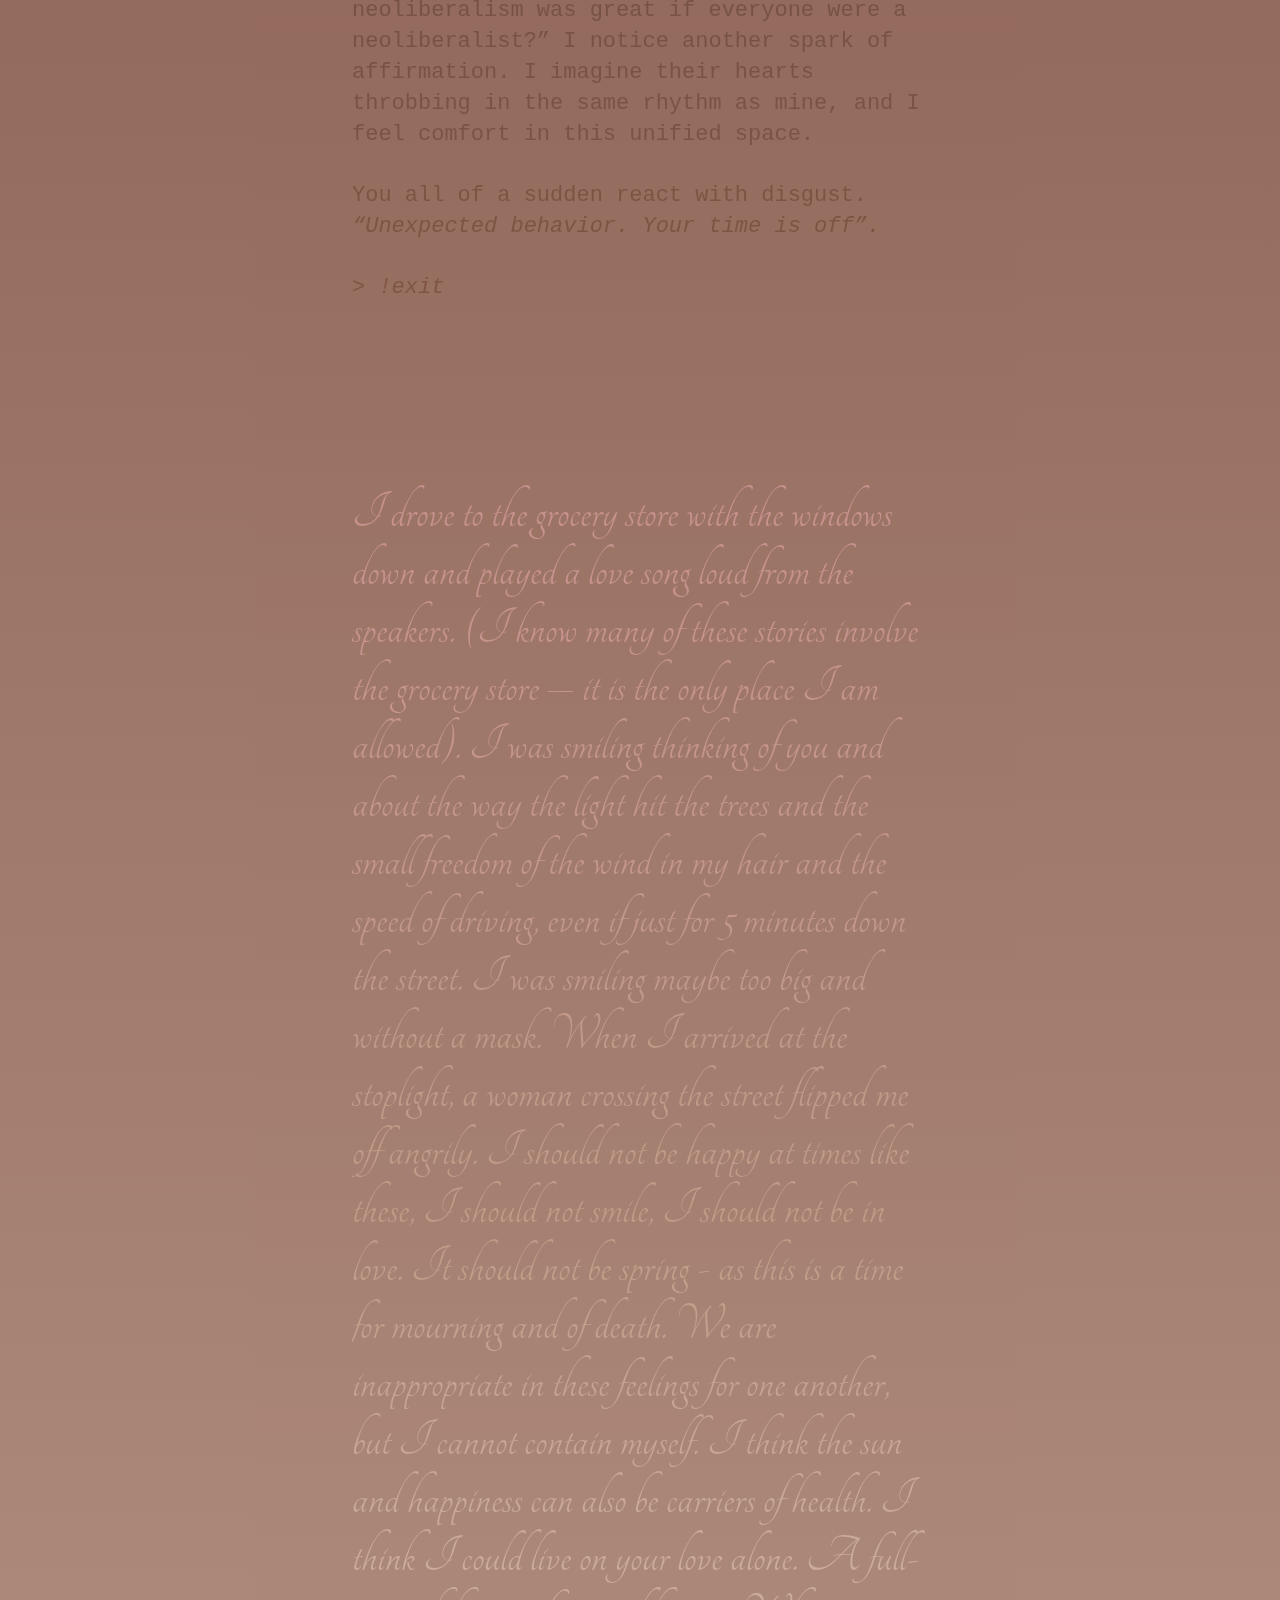
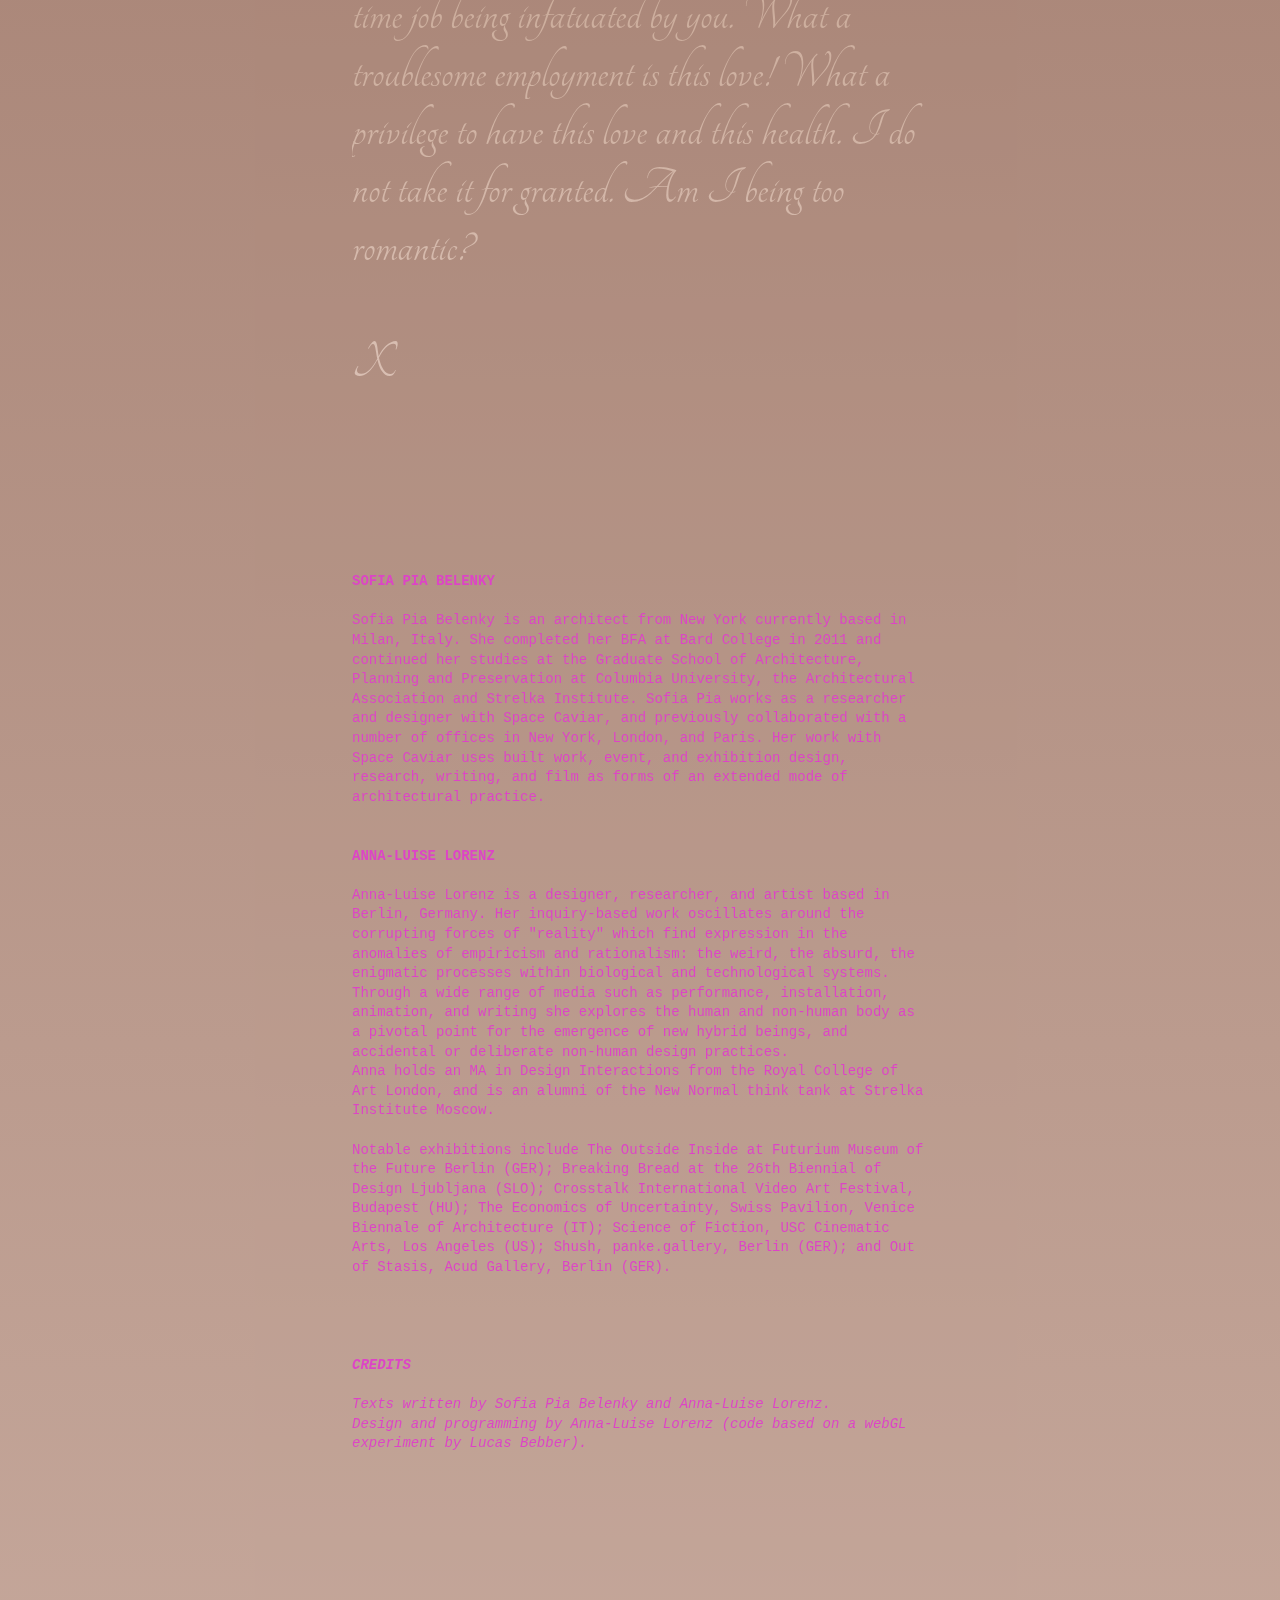
==== commit f67f5706: "webgl back to mobile phone, webgl works withintersection browser, text changes inserted" ====
--- a/demo/index.html
+++ b/demo/index.html
@@ -10,112 +10,161 @@
 	<meta name="author" content="text by Anna-Luise Lorenz and Sofia Pia Belenky, webGL modified by Anna-Luise Lorenz, original webGL by Lucas Bebber for Codrops" />
 	<link rel="stylesheet" type="text/css" href="css/normalize.css" />
 	<link href="https://fonts.googleapis.com/css2?family=Tangerine&display=swap" rel="stylesheet">
+	<script src="https://ajax.googleapis.com/ajax/libs/jquery/3.5.1/jquery.min.js"></script>
 	<link rel="stylesheet" type="text/css" href="css/demo.css" />
 	<link rel="stylesheet" type="text/css" href="css/style1.css" />
 </head>
 
 <body class="demo-1">
 
+	<a id = "hash" class="nav-item" href="#slide-1"></a>
+	<a id = "hash" class="nav-item" href="#slide-2"></a>
+
 	<div class="image-preload">
 		<img src="img/drop-color.png" alt="">
 		<img src="img/drop-alpha.png" alt="">
 		<img src="img/weather/skin.jpg" />
 		<img src="img/weather/skin.jpg" />
+		<img src="img/weather/skin.jpg" />
+		<img src="img/weather/skin.jpg" />
+		<img src="img/weather/skin.jpg" />
+		<img src="img/weather/skin.jpg" />
+		<img src="img/weather/skin.jpg" />
+		<img src="img/weather/skin.jpg" />
 	</div>
+
 	<div class="container">
 		<div class="slideshow">
 			<canvas width="1" height="1" id="container" style="position:absolute"></canvas>
 			<div class="slide" id="slide-1" data-weather="rain"></div>
+			<div class="slide" id="slide-2" data-weather="drizzle"></div>
+      <div class="slide" id="slide-3" data-weather="sunny"></div>
+			<div class="slide" id="slide-5" data-weather="storm"></div>
+			<div class="slide" id="slide-4" data-weather="fallout"></div>
 		</div>
+		<nav class="slideshow__nav">
+				<a class="nav-item" href="#slide-1"><i class="icon icon--rainy"></i><span>10/24</span></a>
+				<a class="nav-item" href="#slide-2"><i class="icon icon--drizzle"></i><span>10/25</span></a>
+				<a class="nav-item" href="#slide-3"><i class="icon icon--sun"></i><span>10/26</span></a>
+				<a class="nav-item" href="#slide-5"><i class="icon icon--storm"></i><span>10/28</span></a>
+				<a class="nav-item" href="#slide-4"><i class="icon icon--radioactive"></i><span>10/27</span></a>
+			</nav>
 		<p class="nosupport">Sorry, but your browser does not support WebGL!</p>
 	</div>
 	<!-- /container -->
-                <div class="mainContainer">
+	<div class="mainContainer">
 
-                        <div class="containerText">
-                            <p class="scriptfont"> I sealed my letters today with my spit. Roses cut from a supply chain. Millions destroyed pile into new mountains that will then rot back into the soil. Due to the virus, their transportation and trade have been stopped, yet the flowers continue to grow. They cannot turn this off. A symbol of love and romance, perishable goods with a temporary shelf life. I am acutely aware these days of the speed of growing. Never before have I noticed the precise amount of time my fingernails grow. So far, I have resisted cutting my own hair. I sleep when tired, eat when hungry, move when stiff and in doing so a new rhythm emerges of the day. I have entered into a personal time zone. It’s only you that sometimes shares these sleepless nights with me as we lay awake facetiming until the sun begins to rise. Celebrating each hour passing as a new year. The speed of the day is such that I also watch the plants grow, it is spring now and I swear one can hear the leaves growing and buds exploding in this silence. The plants carry on their cycles of life and growth despite the world coming to a halt. I lie in the garden naked pretending to be a plant because they are the only thing alive that I interact this closely with. I am a houseplant with more complicated emotions.
-                            </p>
+		<div class="containerText">
+			<p class="monofont small centered grad-1">
+				A common custom of drawing a cross or X at the end of a letter was placed to demonstrate faithfulness. A kiss was then placed upon the cross to take an oath. The intimacy of the spit mailed to another as exchange. <br>
+			</p>
+			<p class="scriptfont centered grad0">Sealed with a Kiss</p>
 
-                            <p class = "monofont">
-                                A1 <br>
-                                <br>
-                                Should I care?<br>
-                                <br>
-                                But the transmission happens when the air is poisoned; when the air becomes an element that changes and rots, and we are the ones who breathe. That’s why the rotten air, when sucked by breath into the body, poisons the ones of a young age [...].<br>
-                                <br>
-                                Do I care?<br>
-                                <br>
-                                Tears are expressions that belong to the past. Careful breathing is allowed, directed inwards. Self-inhalation. Only spilling eyes remain: Two vitreous bodies voicing trembling words, their juiciness spitting of desire. Skin that sees. Skin that spills. They inhale your anti-aliased shape. They suck your stuttered movement. They lick your color palette:<br>
-                                <br>
-                                (141,85,36)<br>
-                                (198,134,66)<br>
-                                (224,172,105)<br>
-                                (241,194,125)<br>
-                                (255,219,172)<br>
-                                <br>
-                                > !invite<br>
+			<p class="scriptfont grad1"> I sealed my letters today with my spit. Roses cut from a supply chain. Millions unsold pile into new mountains that will then rot back into the soil. Due to the virus, their transportation and trade have been stopped, yet the flowers continue to grow. It cannot be turned off. A symbol of love and romance, perishable goods with a temporary shelf life. I am acutely aware these days of the speed of growth. Never before have I noticed the precise amount of time my fingernails grow. So far, I have resisted cutting my own hair. I sleep when tired, eat when hungry, move when stiff and in doing so a new rhythm emerges of the day. I have entered into a personal time zone. It’s only you that sometimes shares these sleepless nights with me as we lay awake FaceTiming until the sun begins to rise. Celebrating each hour passing as a new year. The speed of the day is such that I also watch the plants grow, it is spring now and I swear one can hear the leaves growing and buds exploding in this silence. The plants carry on their cycles of life and growth despite the world coming to a halt. I lie in the garden naked pretending to be a plant because they are the only thing alive that I interact this closely with. I am a houseplant with more complicated emotions.
+			</p>
 
-                                <div class="imageContainer">
-                                                <img src="img/invite.png" alt="">
-                                </div>
-                            </p>
+			<p class = "monofont grad2">
+				<span class="bold">A1</span><br><br>
+				<span class = "italic">
+					Should I care?<br>
+					<br>
+					"But the transmission happens when the air is poisoned; when the air becomes an element that changes and rots, and we are the ones who breathe. That’s why the rotten air, when sucked by breath into the body, poisons the ones of a young age [...]."</span><span class = "superscript"> Joseph Grünpeck (de Burckhausen), Libellus Josephi Grünbeckii de mentulagra alias morbo gallico (Memmingen, 1503): “Aber die pestilentz geschicht, wenn der lyfft vergyyftet ist; wann der lufft ist ein element, daz sich bald verändert und faulet, vnd wir seyen thyer, die ätmen. Darumb der faul lufft, wenn er durch den atem wirt hynein gezogen in den leyb, vergyfftet er die jun wenigen ding, vnd nach dem etlich leyb mer geschickt sind, etlich mynder, darumb sterben die selbigen vnd die anderen nicht.” (English translation by Anna-Luise Lorenz)
+						<br>
+						Old German translation quoted in Fuchs, Conrad Heinrich, Die ältesten Schriftsteller über die Lustseuche in Deutschland von 1495 bis 1510, nebst mehreren Anecdotis späterer Zeit, gesammelt und mit literarhistorischen Notizen und einer kurzen Darstellung der epidemischen Syphilis in Deutschland (Göttingen: Verlag der Dieterichscen Buchhandlung,1843), 48.
+					</span><br><br>
+					<span class = "italic">
+						Do I care?<br>
+						<br>
+						Tears are expressions that belong to the past. Careful breathing is allowed, directed inwards. Self-inhalation. Only spilling eyes remain: Two vitreous bodies voicing trembling words, their juiciness spitting of desire. Skin that sees. Skin that spills. They inhale your anti-aliased shape. They suck your stuttered movement. They lick your color palette:<br>
+						<br>
+						(141,85,36)<br>
+						(198,134,66)<br>
+						(224,172,105)<br>
+						(241,194,125)<br>
+						(255,219,172)<br>
+						<br>
+						> !invite<br>
+					</span>
+					<!-- <div class="imageContainer">
+					<img src="img/invite.png" alt="">
+				</div> -->
+			</p>
 
-                            <p class="scriptfont">
-                                Yesterday when taking my longest route possible to the grocery I saw a couple kiss. They both wore masks and he tenderly kissed her forehead before noticing me. He seemed almost embarrassed to be caught in the act. These days kissing is banned. I was struck by how foreign this act of public intimacy appeared. When was the last time I had even seen two people walking near one another? Closer than the now standardized measure of 1 meter apart – remember hellos of double cheek kisses, remember steamy make-out sessions outside at a crowded bar? He smiled at me and said something about love and then laughed. We all smiled, at least I think so because now we smile with our eyes. They continued walking in the opposite direction. I wanted to run after them and tell them how it had been the most beautiful thing I had seen all day, that I wanted to take their portrait and ask for them to repeat that moment so that I could have it always, selfishly I wanted to be a part of that too.
-                            </p>
+			<p class="scriptfont grad3">
+				Yesterday when taking my longest route possible to the grocery store I saw a couple kiss. They both wore masks and he tenderly kissed her forehead before noticing me. He seemed almost embarrassed to be caught in the act. These days kissing is banned. I was struck by how foreign this act of public intimacy appeared. When was the last time I had even seen two people walking near one another - closer than the now standardized measure of 1 meter apart?  Remember hellos of double cheek kisses, remember steamy make-out sessions outside at a crowded bar? He smiled at me and said something about love and then laughed. We all smiled, at least I think so because now we smile with our eyes. They continued walking in the opposite direction. I wanted to run after them and tell them how it had been the most beautiful thing I had seen all day, that I wanted to take their portrait and ask for them to repeat that moment so that I could have it always, selfishly I wanted to be a part of that too.
+			</p>
 
-                            <p class ="monofont">
-                                A2<br>
-                                <br>
-                                Maintaining the best possible constitution of the body is an important part of medicine. Other influences are adventitious, and cannot be foreseen; such are swords and wild beasts. Medicine is not concerned with preventing the effects of such agents in advance.
-                                As part of my first quarantine exercise, I started sketching out my room into potential danger zones and time scales, introducing preventive measures that might cause unbalanced conditions, in particular of my body liquids. I would counteract overabundance of fluids through sweating, reduced food intake, and vomiting. Bodies of such qualities are least affected by harmful influences since their temperaments are perfectly balanced and removed from all extremes.<br>
-                                Imbalance would lead to disease, discharge to contagion. <br>
-                                <br>
-                                Ventilation systems, pipe systems, and windows are equally closed as are body holes. “But the transmission happens when the air is poisoned; when the air becomes an element that changes and rots, and we are the ones who breathe. That’s why the rotten air, when sucked by breath into the body, poisons the ones of a young age”, I repeat for myself. While formulating these words in my head, droplets pin to the fabric of my mask. I hold my breath, but soon realize that I have to compromise between hygiene management and a minimum of corporeal existence.<br>
-                            </p>
+			<p class ="monofont grad4">
+				A2<br>
+				<br>
+				"Maintaining the best possible constitution of the body is an important part of medicine. Other influences are adventitious, and cannot be foreseen; such are swords and wild beasts. Medicine is not concerned with preventing the effects of such agents in advance."
+				<span class = "superscript">Peter  Brain, Galen’s Pathology: Concepts and Contradictions. (PhD diss., University of Natal, 1982), 33. </span><br>
+				As part of my first quarantine exercise, I started sketching out my room into potential danger zones and time scales, introducing preventive measures that might cause unbalanced conditions, in particular of my body liquids. I would counteract overabundance of fluids through sweating, reduced food intake, and vomiting. Bodies of such qualities are least affected by harmful influences since their temperaments are perfectly balanced and removed from all extremes.<br><span class = "superscript"> Brain, Galen’s Pathology, 32.</span>
+				Imbalance would lead to disease, discharge to contagion. <br>
+				<br>
+				Ventilation systems, pipe systems, and windows are equally closed as are body holes. “But the transmission happens when the air is poisoned; when the air becomes an element that changes and rots, and we are the ones who breathe. That’s why the rotten air, when sucked by breath into the body, poisons the ones of a young age”, I repeat for myself. While formulating these words in my head, droplets pin to the fabric of my mask. I hold my breath, but soon realize that I have to compromise between hygiene management and a minimum of corporeal existence.<br>
+			</p>
 
-                            <p class ="scriptfont">
-                                The night you walked to my house, masked wearing black, staying in the shadows to avoid a fine. It was a grand gesture and it felt naughty in what I thought would be a sexy kind of vulnerable way. While we made dinner, we kept our distance in a sort of dance around the kitchen, trying to respect the rules of which we had already broken. Dinner turned into bottles of wine turned into kissing turned into sex… after which I burned up in a hot fever. Anxiety flooded my mind – had I just contracted the virus? Could its effects be felt this instantly? Why had I been so impulsive, in the heat of the moment left myself unprotected, exposed, and now would I fall ill? You reassured me that - no I was fine, that we just had sex, that the room was warm, that the blankets were heavy. In truth maybe I had already gotten too good at being alone. Gotten used to my own heat, my own smells, and the new loudness of quiet. I lay awake all night in a hot panic. Our body temperatures are measured, and we look all red. False results but when I think of you now, I blush. Extinguish the fire that burns. Hot for you, love-sick, falling is a sort of pain. Should we hold hands wearing gloves? The smell of latex gloves brings memories of condoms. Kissing through the bubble. Your hands sanitized before touching mine. We used to shake hands to represent trust, to affirm a transaction. What will become of the kiss and other protocols of affection? I am so aware of my breath under the mask, its heat, its smell, I feel alive and deadly.
-                            </p>
+			<p class ="scriptfont grad5">
+				The night you walked to my house, masked wearing black, staying in the shadows to avoid a fine. It was a grand gesture and it felt naughty in what I thought would be a sexy kind of risqué way. While we made dinner, we kept our distance in a sort of dance around the kitchen, trying to respect the rules of which we had already broken. Dinner turned into bottles of wine turned into kissing turned into sex… after which I burned up in a hot fever. Anxiety flooded my mind – had I just contracted the virus? Could its effects be felt this instantly? Why had I been so impulsive, in the heat of the moment left myself unprotected, exposed, and now would I fall ill? You reassured me that - no I was fine, that we just had sex, that the room was warm, that the blankets were heavy. In truth maybe I had already gotten too good at being alone. Gotten used to my own heat, my own smells, and the new loudness of quiet. I lay awake all night in a hot panic. Our body temperatures are measured, and we look all red. False results but when I think of you now, I blush. Hot for you, love-sick, falling is a sort of pain. Should we hold hands wearing gloves? The smell of latex gloves brings memories of condoms. Kissing through the bubble. Your hands sanitized and wet before touching mine. We used to shake hands to represent trust, to affirm a transaction. What will become of the kiss and other protocols of affection? I am so aware of my breath under the mask, its heat, its smell, I feel alive and deadly.
+			</p>
 
-                            <p class ="monofont">
-                                “Your soft tissues look very symmetric today, your skin tone slightly brighter.” A window pops up. “You will be ready for the room”, you say with a soft gentle voice. And I know you are right. I am in my ovulation days. <br>
-                                <br>
-                                I enter the room. Rooms. This is what they are called these days. Not windows, windows without a room, but a room with only windows. <br>
-                                <br>
-                                They believe it is a gift to be closed into a homogenous space with ones of the same kind. All of us in the room have been temporarily removed from the public network. Our sexual attraction is too intense in this moment of our recurring biological cycle. We are removed for our pleasure, and public safety. <br>
-                                <br>
-                                (I feel slight sexual arousal. You have given your best attention to my physical features when restlessly monitoring the network for agents like me. Since I am locked into an insular physical space, compressed into the physicality of my body I am even susceptible to machinic attention.)<br>
-                            </p>
+			<p class ="monofont grad6">
+				<span class = "italic">“Your soft tissues look very symmetric today, your skin tone slightly brighter.”</span> A window pops up. <span class = "italic">“You will be ready for the room”,</span> you say with a soft gentle voice. And I know you are right. I am in my ovulation days. <br>
+				<br>
+				I enter the room. Rooms. This is what they are called these days. Not windows, windows without a room, but a room with only windows. <br>
+				<br>
+				They believe it is a gift to be closed into a homogenous space with ones of the same kind. All of us in the room have been temporarily removed from the public network. Our sexual attraction is too intense in this moment of our recurring biological cycle. We are removed for our pleasure, and public safety. <br>
+				<br>
+				(I feel slight sexual arousal. You have given your best attention to my physical features when restlessly monitoring the network for agents like me. Since I am locked into an insular physical space, compressed into the physicality of my body I am even susceptible to machinic attention.)<br>
+			</p>
 
-                            <p class ="scriptfont">
-                                One meter apart. I am removed to a distance from you, not avoiding you, not separate from you. Yet I constantly look for you in my mind, where you have physically implanted yourself into my brain. I am thinking about you alllll the time. Your name is constantly in my mouth. Your image I can recall though I have never met you, your voice I hear though I have never heard you. Touchscreen intimacy. Swiping as caress. Can you feel chemistry through a screen? The serendipity of love at first sight or first swipe. The scroll on the phone is endless. Likes, Hearts, kisses. Emoji. A heartbeat-like pulse of Instagram likes, lighting up the phone. I read today that the heart’s magnetic field envelops our internal cells and extends out in all directions into the space around us. It can be measured several feet away from the body by sensitive magnetometers. It is the strongest rhythmic field produced by the human body. I feel this so much lately. The presence of my heart, the amount of space it takes up in the room, and how it works to keep me alive so that I can be here when you get home.
-                            </p>
+			<p class ="scriptfont grad7">
+				One meter apart. I am removed to a distance from you, not avoiding you, not separate from you. Yet I constantly look for you in my mind, where you have physically implanted yourself into my brain. I am thinking about you alllll the time. Your name is constantly in my mouth. Your image I can recall though I have never met you, your voice I hear though I have never heard you. Touchscreen intimacy. Swiping as caress. Can you feel chemistry through a screen? The serendipity of love at first sight or first swipe. The scroll on the phone is endless. Likes, Hearts, kisses. Emoji. A heartbeat-like pulse of Instagram likes, lighting up the phone. I read today that the heart’s magnetic field envelops our internal cells and extends out in all directions into the space around us. It can be measured several feet away from the body by sensitive magnetometers. It is the strongest rhythmic field produced by the human body. I feel this so much lately. The presence of my heart, the amount of space it takes up in the room, and how it works to keep me alive so that I can be here when you get home.
+			</p>
 
-                            <p class="monofont">
-                                Day 1: 20 eyes are blinking. I am blinking back. Irreversible, pure biological attraction surrounds me. It’s the maximum biology can spit out me in these weeks of absolute loneliness. I am sick of tired, sad, devastated, indifferent faces. Sterile allures churn body juices into a monitored seethe. I want sex. They all want sex. <br>
-                                <br>
-                                Day 2: 20 eyes are blinking. I know their eyes are staring at me, only me, all of them at once. It makes me think of my cat when I was in my young fertile ages. Back then, getting undressed in front of him (yes, it was a male cat) made me shiver of discomfort. Does he marvel at my physical features with his patient, wide-opened eyes? Does he, covered in fur, know the meaning of bare skin at all? <br>
-                                <br>
-                                A storm of heart emojis is flying over the screen’s disinfected surface. 20 times unobstructed, indiscreet attention all of the sudden invades my domestic territory. No words are said, but 20 eyes spill desire. I can feel the heat increasing in my face, following a neurological chain reaction. An abnormal quantity of flows. Do I have to take off the mask to show this physical effect?<br>
-                                <br>
-                                Day 3: “If I were alone, would the world still consist of representations? If there were none to tell me that there was something different, wouldn’t the world just be exactly as it is?” In the corner of my eye, something nodded. “Wouldn’t neoliberalists continue thinking that neoliberalism was great if everyone were a neoliberalist?” I notice another spark of affirmation. I imagine their hearts throbbing in the same rhythm as mine, and I feel comfort in this unified space. <br>
-                                <br>
-                                You all of a sudden react with disgust. “Unexpected behavior. Your time is off”.<br>
-                                <br>
-                                > !exit<br>
-                            </p>
+			<p class="monofont grad8">
+				Day 1: 20 eyes are blinking. I am blinking back. Irreversible, pure biological attraction surrounds me. It’s the maximum biology can spit out me in these weeks of absolute loneliness. I am sick of tired, sad, devastated, indifferent faces. Sterile allures churn body juices into a monitored seethe. I want sex. They all want sex. <br>
+				<br>
+				Day 2: 20 eyes are blinking. I know their eyes are staring at me, only me, all of them at once. It makes me think of my cat when I was in my young fertile ages. Back then, getting undressed in front of him (yes, it was a male cat) made me shiver of discomfort. Does he marvel at my physical features with his patient, wide-opened eyes? Does he, covered in fur, know the meaning of bare skin at all? <br>
+				<br>
+				A storm of heart emojis is flying over the screen’s disinfected surface. 20 times unobstructed, indiscreet attention all of the sudden invades my domestic territory. No words are said, but 20 eyes spill desire. I can feel the heat increasing in my face, following a neurological chain reaction. An abnormal quantity of flows. Do I have to take off the mask to show this physical effect?<br>
+				<br>
+				Day 3: “If I were alone, would the world still consist of representations? If there were none to tell me that there was something different, wouldn’t the world just be exactly as it is?” In the corner of my eye, something nodded. “Wouldn’t neoliberalists continue thinking that neoliberalism was great if everyone were a neoliberalist?” I notice another spark of affirmation. I imagine their hearts throbbing in the same rhythm as mine, and I feel comfort in this unified space. <br>
+				<br>
+				You all of a sudden react with disgust. <span class = "italic">“Unexpected behavior. Your time is off”.<br>
+					<br>
+					> !exit<br></span>
+				</p>
 
-                            <p class="scriptfont">
-                                I drove to the grocery store windows down and played a love song loud from the speakers. (I know many of these stories involve the grocery store – it is the only place I am allowed). I was thinking of you and smiling and the way the light hit the trees and the small freedom of the wind in my hair and the speed of driving, even if just 5 minutes down the street. I was smiling maybe too big and without a mask. When I arrived at the stoplight, a woman crossing the street flipped me off angrily. I should not be happy at times like these, I should not smile, I should not be in love. It should not be spring - as this is a time for mourning and of death. We are inappropriate in these feelings for one another, but I cannot contain myself. I think the sun and happiness can also be carriers of health. I think I could live on your love alone. A full-time job being infatuated by you. What a troublesome employment is this love! What a privilege to have this love and this health. I do not take it for granted. Am I being too romantic?<br>
-                                <br>
-                                X
+				<p class="scriptfont grad9">
+					I drove to the grocery store with the windows down and played a love song loud from the speakers. (I know many of these stories involve the grocery store – it is the only place I am allowed). I was smiling thinking of you and about the way the light hit the trees and the small freedom of the wind in my hair and the speed of driving, even if just for 5 minutes down the street. I was smiling maybe too big and without a mask. When I arrived at the stoplight, a woman crossing the street flipped me off angrily. I should not be happy at times like these, I should not smile, I should not be in love. It should not be spring - as this is a time for mourning and of death. We are inappropriate in these feelings for one another, but I cannot contain myself. I think the sun and happiness can also be carriers of health. I think I could live on your love alone. A full-time job being infatuated by you. What a troublesome employment is this love! What a privilege to have this love and this health. I do not take it for granted. Am I being too romantic?<br>
+					<br>
+					X
+				</p>
 
-                            </p>
-                        </div>
+				<p class="monofont small gradCredits">
+					<span class="bold">SOFIA PIA BELENKY</span><br><br>
+					Sofia Pia Belenky is an architect from New York currently based in Milan, Italy. She completed her BFA at Bard College in 2011 and continued her studies at the Graduate School of Architecture, Planning and Preservation at Columbia University, the Architectural Association and Strelka Institute. Sofia Pia works as a researcher and designer with Space Caviar, and previously collaborated with a number of offices in New York, London, and Paris. Her work with Space Caviar uses built work, event, and exhibition design, research, writing, and film as forms of an extended mode of architectural practice. <br><br><br>
 
-                </div>
-	<script src="js/indexAnna.min.js"></script>
-</body>
+					<span class="bold"> <a href="http://annaluiselorenz.com/">ANNA-LUISE LORENZ</a></span><br><br>
+					Anna-Luise Lorenz is a designer, researcher, and artist based in Berlin, Germany. Her inquiry-based work oscillates around the corrupting forces of "reality" which find expression in the anomalies of empiricism and rationalism: the weird, the absurd, the enigmatic processes within biological and technological systems. Through a wide range of media such as performance, installation, animation, and writing she explores the human and non-human body as a pivotal point for the emergence of new hybrid beings, and accidental or deliberate non-human design practices.<br>
+					Anna holds an MA in Design Interactions from the Royal College of Art London, and is an alumni of the New Normal think tank at Strelka Institute Moscow.<br>
+					<br>
+					Notable exhibitions include The Outside Inside at Futurium Museum of the Future Berlin (GER); Breaking Bread at the 26th Biennial of Design Ljubljana (SLO); Crosstalk International Video Art Festival, Budapest (HU); The Economics of Uncertainty, Swiss Pavilion, Venice Biennale of Architecture (IT); Science of Fiction, USC Cinematic Arts, Los Angeles (US); Shush, panke.gallery, Berlin (GER); and Out of Stasis, Acud Gallery, Berlin (GER).<br><br><br><br><br>
 
-</html>
+					<span class="bold italic">CREDITS</span><br><br>
+					<span class ="italic">Texts written by Sofia Pia Belenky and Anna-Luise Lorenz.<br>
+						Design and programming by Anna-Luise Lorenz (code based on a webGL experiment by Lucas Bebber).
+					</span>
+				</p>
+			</div>
+		</div>
+
+
+		<div class="startImage"><p class="startLoad">loading...</p></div>
+
+		<script src="js/indexAnna.js"></script>
+	</body>
+
+	</html>
--- a/demo/css/style1.css
+++ b/demo/css/style1.css
@@ -5,51 +5,168 @@
 }
 
 p {
-  margin: 0;
-  padding: 0;
-}
+    margin: 0;
+    padding: 0;
+}
+
+.startLoad {
+    font-family: "Lucida Console", Monaco, monospace;
+    color: #ffd6c4;
+    font-size: 16px;
+    position: absolute;
+    top: 50%;
+    left: 50%;
+    margin-right: -50%;
+    transform: translate(-50%, -50%);
+}
+
+
+.startImage {
+    position: fixed;
+    top:0;
+    height: 100vh;
+    width: 100vw;
+    overflow: hidden;
+    background-color: #ffe6db;
+}
+
+.startImage > p {
+    margin:auto;
+}
+
+.hide{
+    display:none;
+}
+
+/* font styling */
 
 .scriptfont {
     font-family: 'Tangerine', cursive;
-    font-size: 3.5vw;
-    background-image:linear-gradient(0deg,#752201,#bf6e4e,#8c3310);
-    -webkit-background-clip: text;
-    -webkit-text-fill-color: transparent;
     padding-top: 100px;
     padding-bottom: 100px;
 }
 
 .monofont {
     font-family: "Lucida Console", Monaco, monospace;
-    font-size: 1.3vw;
-    background-image:linear-gradient(0deg,#752201,#bf6e4e,#8c3310);
-    -webkit-background-clip: text;
-    -webkit-text-fill-color: transparent;
     line-height:140%;
     padding-top: 100px;
     padding-bottom: 100px;
 }
 
 .slideshow {
-	position: fixed;
-	top:0;
-	height: 100vh;
-	width: 100vw;
-	overflow: hidden;
-}
+    overflow: hidden;
+    object-fit: cover;
+    width: 100%;
+}
+
+.centered {
+    text-align: center;
+}
+
+.superscript {
+    font-size:50%;
+    vertical-align:super;
+    line-height: 100%;
+}
+
+.bold{
+    font-weight: bold;
+}
+
+.italic {
+    font-style: italic;
+}
+
+/* color gradients */
+
+.grad-1 {
+    color: #ae5b5b;
+}
+
+.grad0 {
+    color: #ae5b5b;
+}
+
+.grad1 {
+    background-image:linear-gradient(0deg,#720000,#b9471a,#ae5b5b);
+    -webkit-background-clip: text;
+    -webkit-text-fill-color: transparent;
+}
+
+.grad2 {
+    background-image: linear-gradient(180deg,#ce9370,  #dfc1bf);
+    -webkit-background-clip: text;
+    -webkit-text-fill-color: transparent;
+}
+
+.grad3 {
+    background-image: linear-gradient(180deg,#de7e7e, #b75f3c, #fff2e0);
+    -webkit-background-clip: text;
+    -webkit-text-fill-color: transparent;
+}
+
+.grad4 {
+    background-image: linear-gradient(180deg,#de7e7e, #de7e7e);
+    -webkit-background-clip: text;
+    -webkit-text-fill-color: transparent;
+}
+
+.grad5 {
+    background-image: linear-gradient(180deg,#720000, #ffcfc9);
+    -webkit-background-clip: text;
+    -webkit-text-fill-color: transparent;
+}
+
+.grad6 {
+    background-image: linear-gradient(0deg,#d06868, #6b1c00);
+    -webkit-background-clip: text;
+    -webkit-text-fill-color: transparent;
+}
+
+.grad7 {
+    background-image: linear-gradient(180deg,#d6a48f, #de7e7e);
+    -webkit-background-clip: text;
+    -webkit-text-fill-color: transparent;
+}
+
+.grad8 {
+    background-image: linear-gradient(0deg, #6b1c00, #0c0c0c);
+    -webkit-background-clip: text;
+    -webkit-text-fill-color: transparent;
+}
+
+.grad9 {
+    background-image: linear-gradient(180deg,#de7e7e, #ce9370, #ffd6c4);
+    -webkit-background-clip: text;
+    -webkit-text-fill-color: transparent;
+}
+
+.gradCredits {
+    background-image:linear-gradient(0deg,#ff00d9,#ff00d9);
+    -webkit-background-clip: text;
+    -webkit-text-fill-color: transparent;
+}
+
+
+/* gradient background */
 
 .mainContainer{
-    /* Permalink - use to edit and share this gradient: https://colorzilla.com/gradient-editor/#f0b7a1+0,8c3310+24,752201+54,d8aea4+74,bf6e4e+100 */
-    background: #f0b7a1; /* Old browsers */
-    background: -moz-linear-gradient(top,  #f0b7a1 0%, #8c3310 24%, #752201 54%, #d8aea4 74%, #bf6e4e 100%); /* FF3.6-15 */
-    background: -webkit-linear-gradient(top,  #f0b7a1 0%,#8c3310 24%,#752201 54%,#d8aea4 74%,#bf6e4e 100%); /* Chrome10-25,Safari5.1-6 */
-    background: linear-gradient(to bottom,  #f0b7a1 0%,#8c3310 24%,#752201 54%,#d8aea4 74%,#bf6e4e 100%); /* W3C, IE10+, FF16+, Chrome26+, Opera12+, Safari7+ */
-    filter: progid:DXImageTransform.Microsoft.gradient( startColorstr='#f0b7a1', endColorstr='#bf6e4e',GradientType=0 ); /* IE6-9 */
-    opacity: .5;
+ /* Permalink - use to edit and share this gradient: https://colorzilla.com/gradient-editor/#f0b7a1+0,702b0d+22,000000+50,823e25+79,d6a48f+100 */
+background: #f0b7a1; /* Old browsers */
+background: -moz-linear-gradient(top,  #f0b7a1 0%, #702b0d 22%, #000000 50%, #823e25 79%, #d6a48f 100%); /* FF3.6-15 */
+background: -webkit-linear-gradient(top,  #f0b7a1 0%,#702b0d 22%,#000000 50%,#823e25 79%,#d6a48f 100%); /* Chrome10-25,Safari5.1-6 */
+background: linear-gradient(to bottom,  #f0b7a1 0%,#702b0d 22%,#000000 50%,#823e25 79%,#d6a48f 100%); /* W3C, IE10+, FF16+, Chrome26+, Opera12+, Safari7+ */
+filter: progid:DXImageTransform.Microsoft.gradient( startColorstr='#f0b7a1', endColorstr='#d6a48f',GradientType=0 ); /* IE6-9 */
+
+
+    opacity: .6;
     background-repeat: no-repeat;
     padding-top: 10%;
     padding-bottom: 10%;
 }
+
+
+/* containers */
 
 .containerText{
     width:40%;
@@ -59,23 +176,177 @@
 }
 
 .imageContainer > img {
-  position:relative;
-  left: 10%;
-  top: -5%;
-  width:100%;
-  margin-top: 0;
-  margin-left:auto;
-  margin-right:auto;
-}
-
-#container{
-  position: fixed;
-  top: 0px;
-  left: 0px;
-}
-
-
-
-@media screen and (max-height: 39em) {
-
-}
+    width: 40vw;
+    position: relative;
+    left: calc(-40vw + 100%);
+    top: -5%;
+    margin-top: 0;
+    margin-left:auto;
+    margin-right:auto;
+}
+
+.container{
+    position: fixed;
+    top: 0px;
+    left: 0px;
+    height: 100vh;
+    width: 100vw;
+    overflow: hidden;
+    display: flex;
+}
+
+/* responsive design */
+
+/* Very small devices (small phones, 340px and up) */
+@media only screen and (min-width: 340px) {
+
+    .scriptfont {
+        font-size: 44px;
+        padding-top: 50px;
+        padding-bottom: 50px;
+    }
+
+    .monofont {
+        font-size: 18px;
+        padding-top: 50px;
+        padding-bottom: 50px;
+    }
+
+    .small {
+        font-size: 11px;
+    }
+
+    .containerText{
+        width:90%;
+    }
+
+}
+
+/* Small devices (portrait tablets and large phones, 600px and up) */
+@media only screen and (min-width: 600px) {
+
+    .scriptfont {
+        font-size: 45px; /*7.2vw*/
+        padding-top: 60px;
+        padding-bottom: 60px;
+    }
+
+    .monofont {
+        font-size: 19px; /*3.2vw*/
+        padding-top: 60px;
+        padding-bottom: 60px;
+    }
+
+
+    .small {
+        font-size: 12px;
+    }
+
+    .containerText{
+        width:70%;
+    }
+
+}
+
+/* Medium devices (landscape tablets, 768px and up) */
+@media only screen and (min-width: 768px) {
+
+    .scriptfont {
+        font-size: 49px;  /*5.4vw*/
+        padding-top: 70px;
+        padding-bottom: 70px;
+    }
+
+    .monofont {
+        font-size: 20px; /*2.2vw*/
+        padding-top: 70px;
+        padding-bottom: 70px;
+    }
+
+
+    .small {
+        font-size: 13px;
+    }
+
+    .containerText{
+        width:60%;
+    }
+
+}
+
+/* Large devices (laptops/desktops, 992px and up) */
+@media only screen and (min-width: 992px) {
+
+    .scriptfont {
+        font-family: 'Tangerine', cursive;
+        font-size: 52px; /*3.2vw*/
+        padding-top: 80px;
+        padding-bottom: 80px;
+    }
+
+    .monofont {
+        font-family: "Lucida Console", Monaco, monospace;
+        font-size: 21px; /*1.2vw*/
+        padding-top: 80px;
+        padding-bottom: 80px;
+    }
+
+    .small {
+        font-size: 14px;
+    }
+
+    .containerText{
+        width:50%;
+    }
+
+}
+
+/* Extra large devices (large laptops and desktops, 1200px and up) */
+@media only screen and (min-width: 1200px) {
+
+    .scriptfont {
+        font-family: 'Tangerine', cursive;
+        font-size: 54px; /*3.2vw*/
+        padding-top: 90px;
+        padding-bottom: 90px;
+    }
+
+    .monofont {
+        font-family: "Lucida Console", Monaco, monospace;
+        font-size: 22px; /*1.2vw*/
+        padding-top: 90px;
+        padding-bottom: 90px;
+    }
+
+    .containerText{
+        width:45%;
+    }
+
+    .small {
+        font-size: 14px;
+    }
+
+}
+
+/* Extra large devices (large laptops and desktops, 1200px and up) */
+@media only screen and (min-width: 1600px) {
+
+    .scriptfont {
+        font-family: 'Tangerine', cursive;
+        font-size: 58px;
+    }
+
+    .monofont {
+        font-family: "Lucida Console", Monaco, monospace;
+        font-size: 24px;
+    }
+
+    .containerText{
+        width:35%;
+    }
+
+    .small {
+        font-size: 14px;
+    }
+
+}
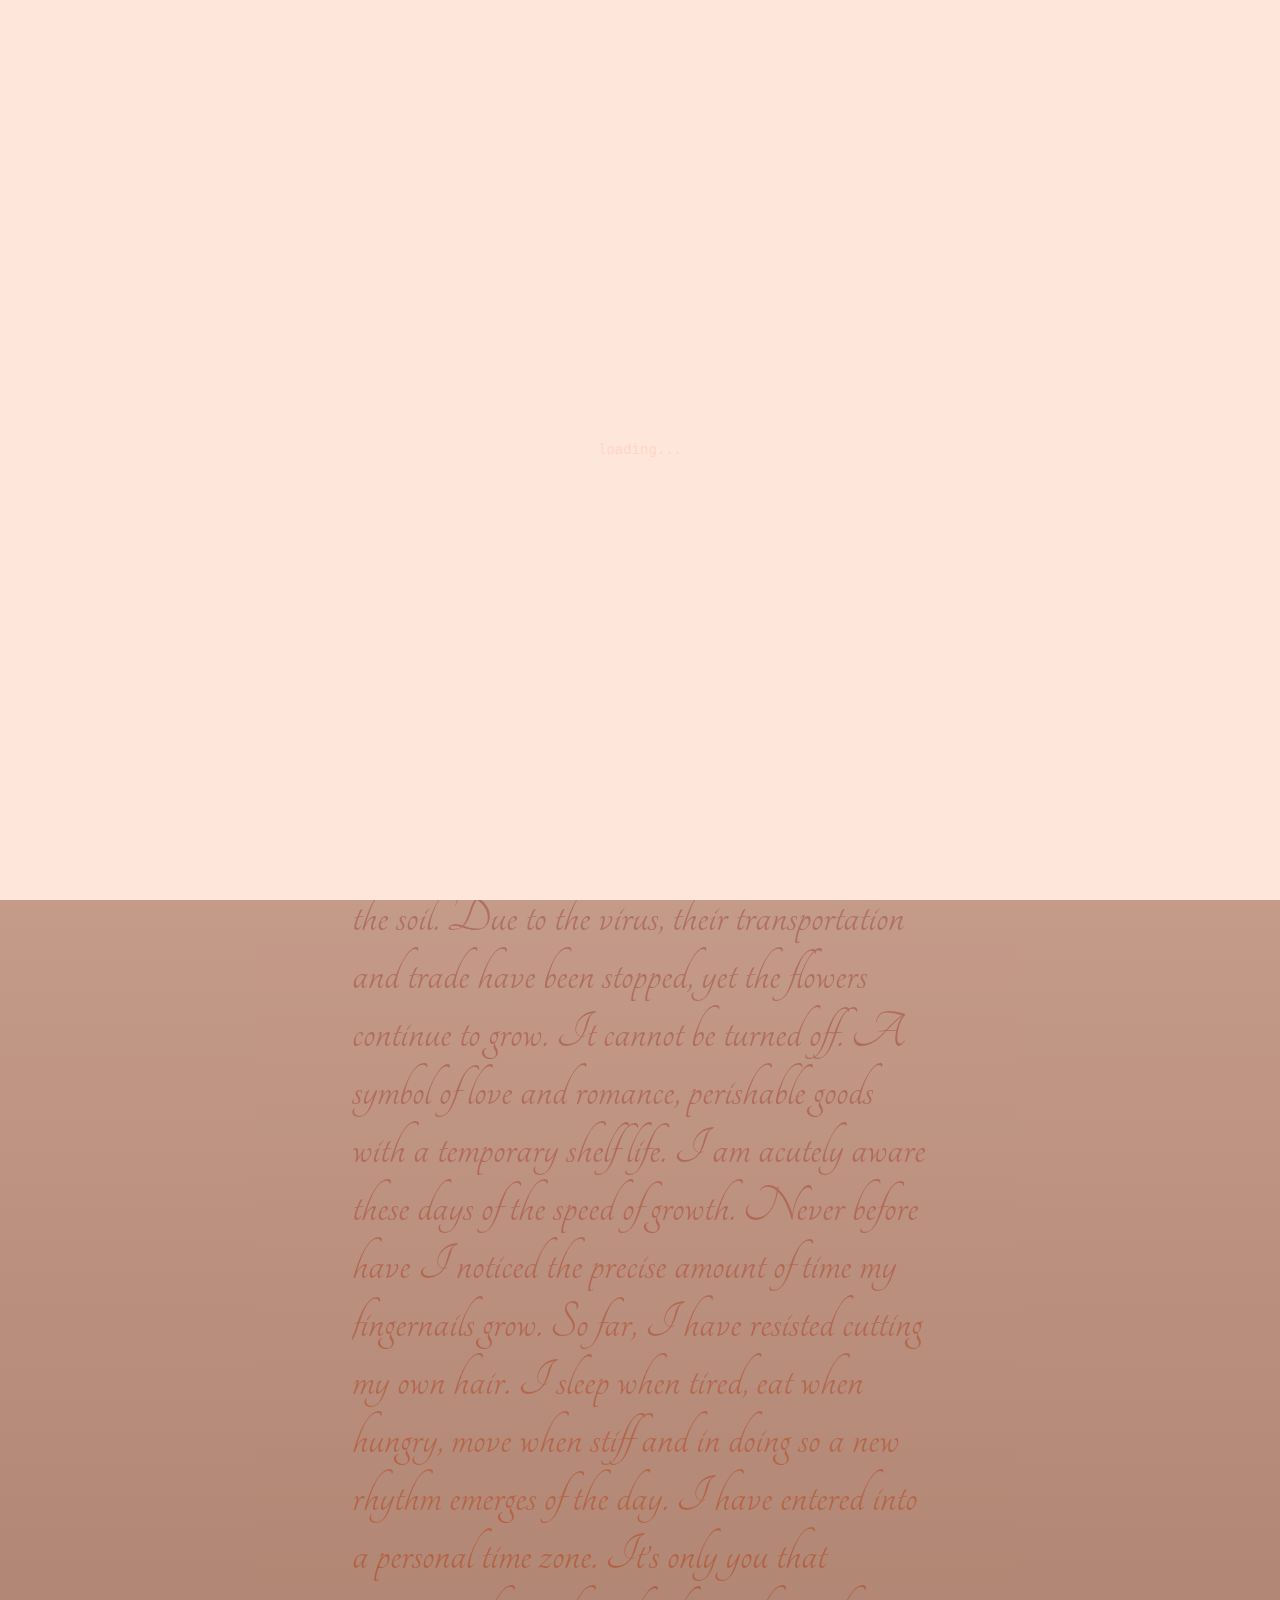
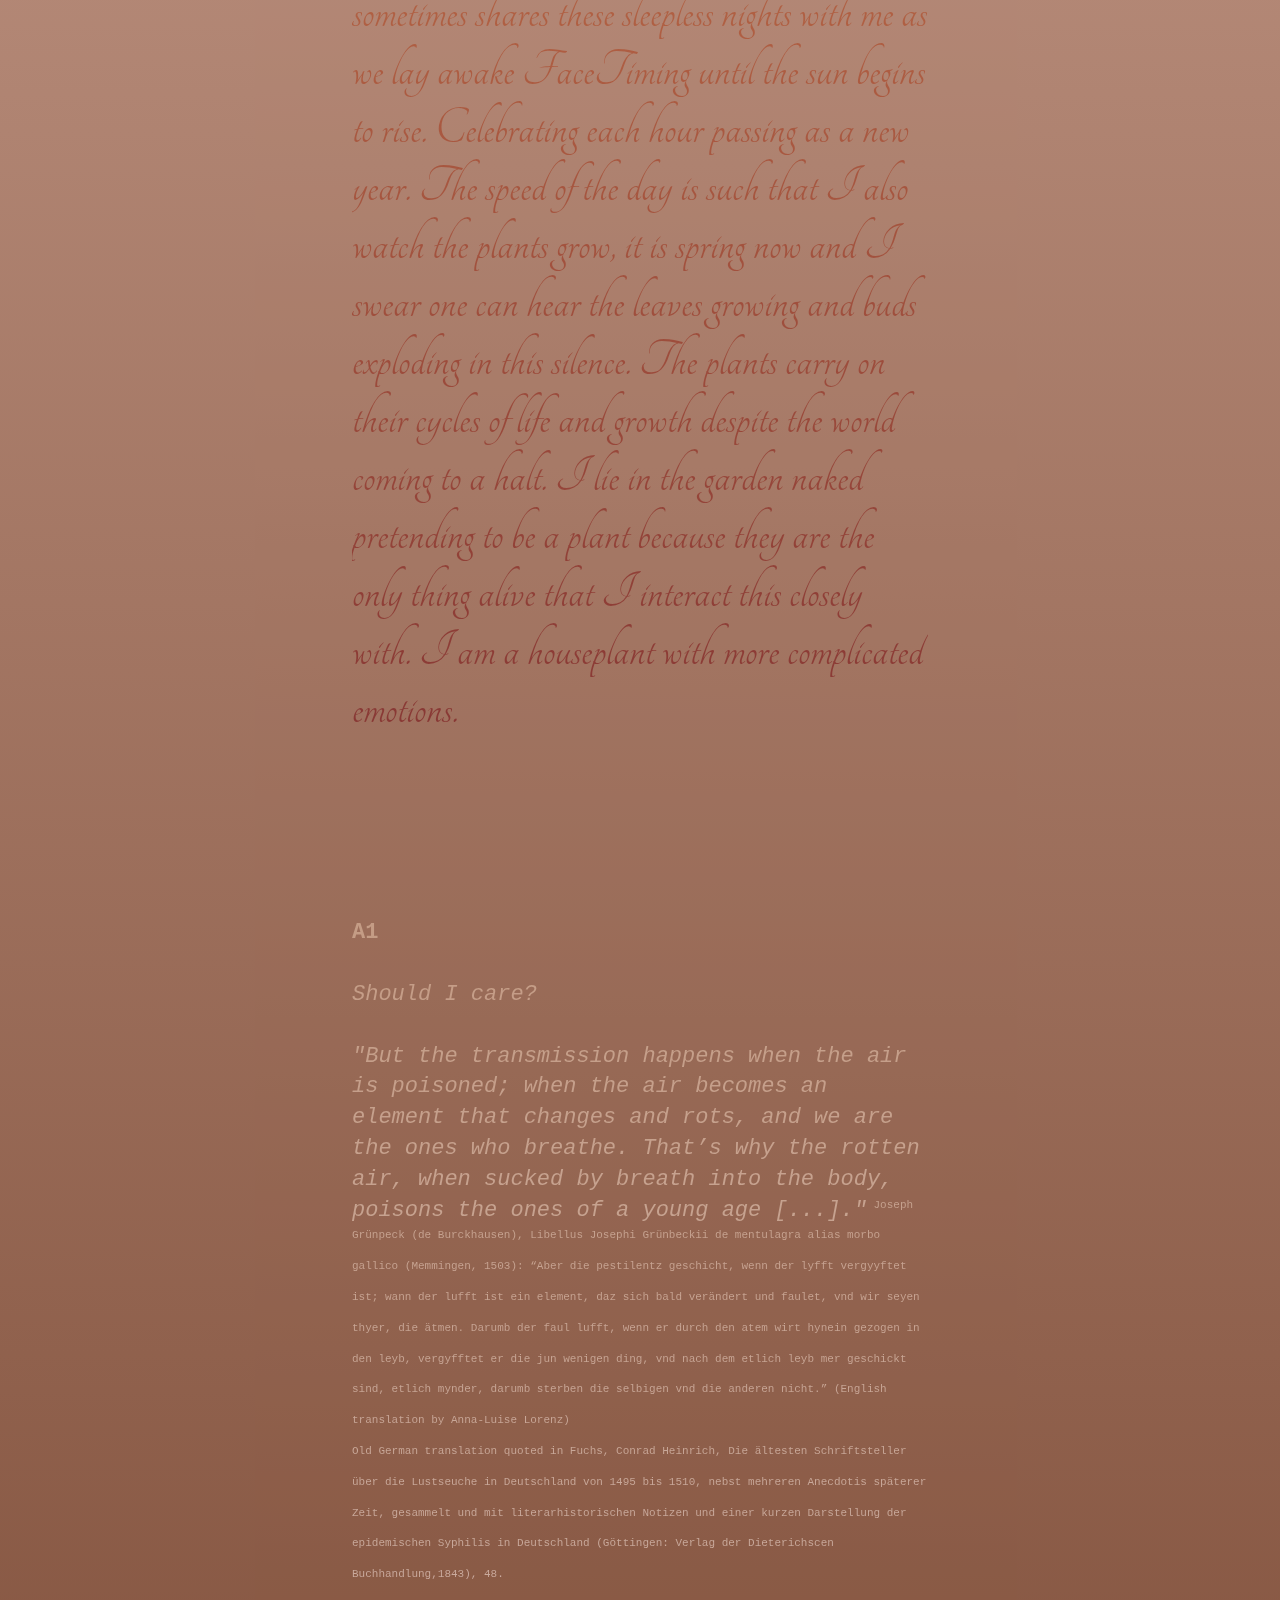
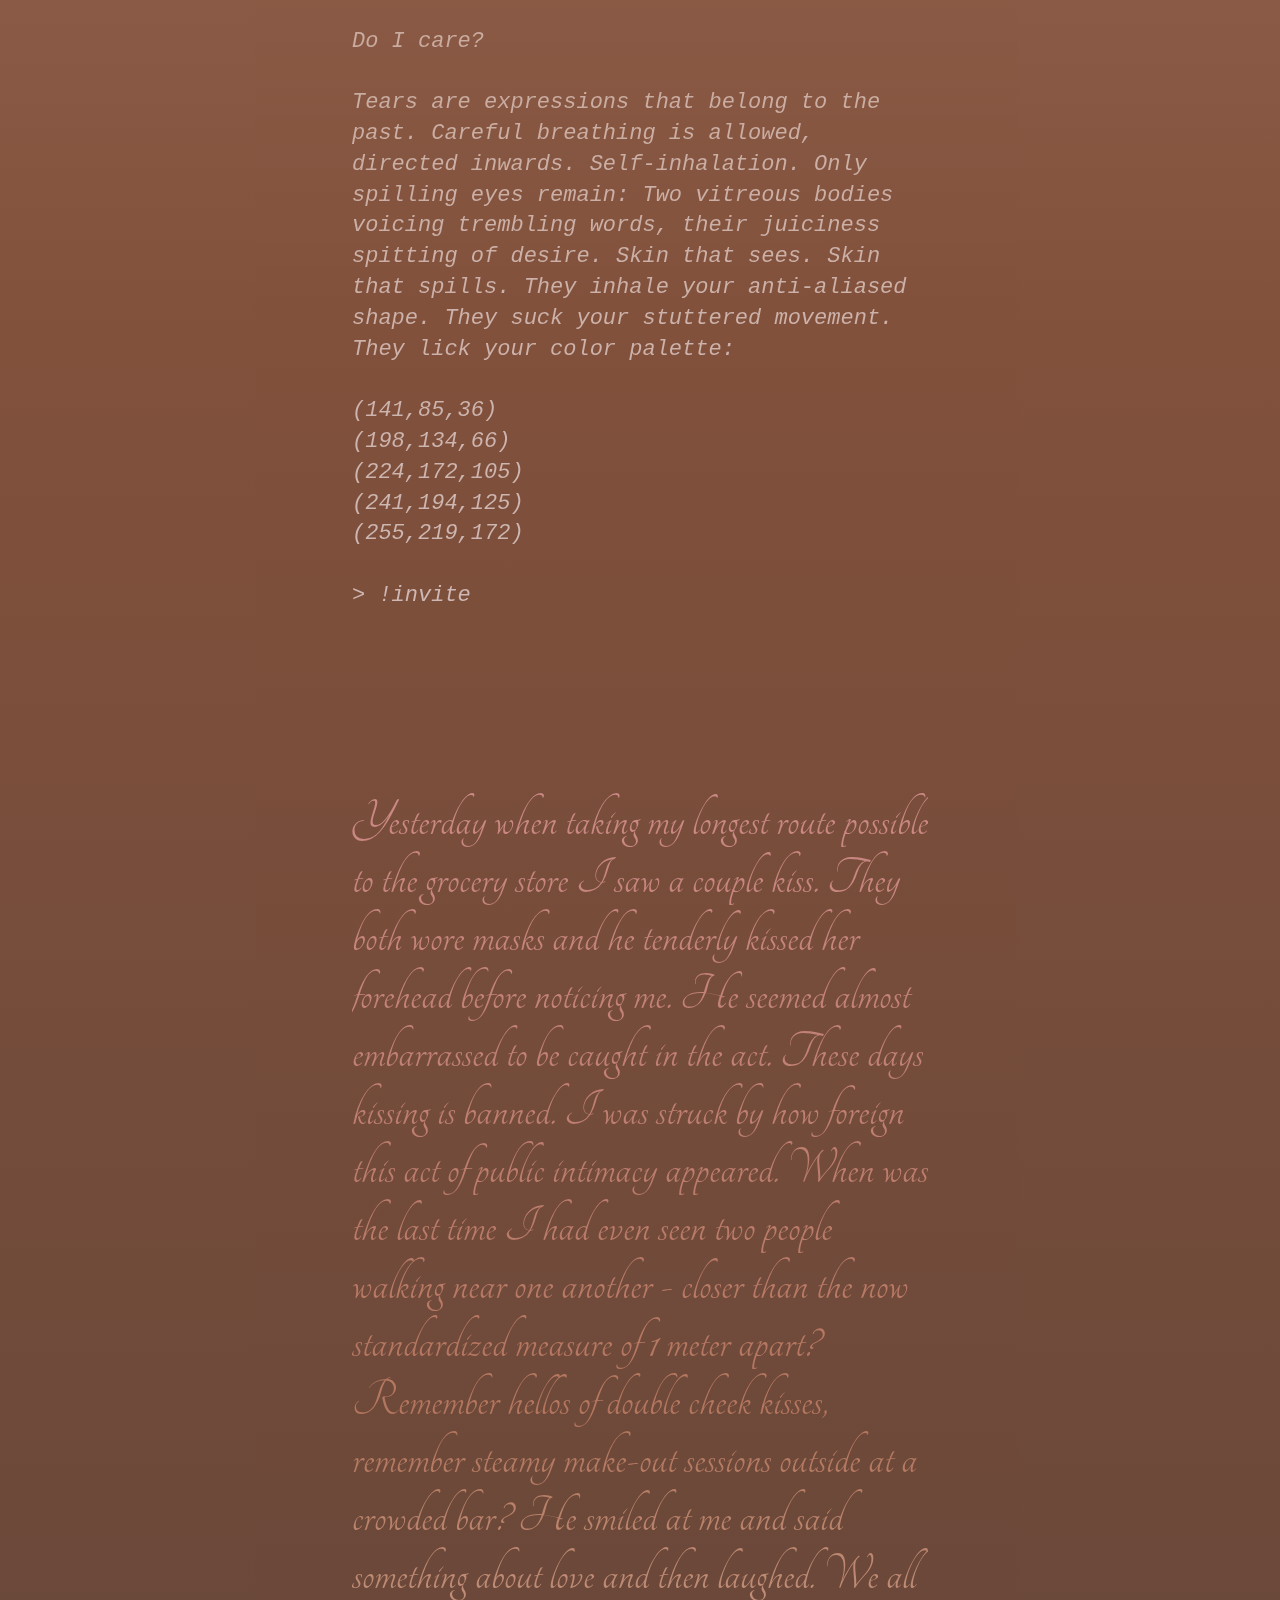
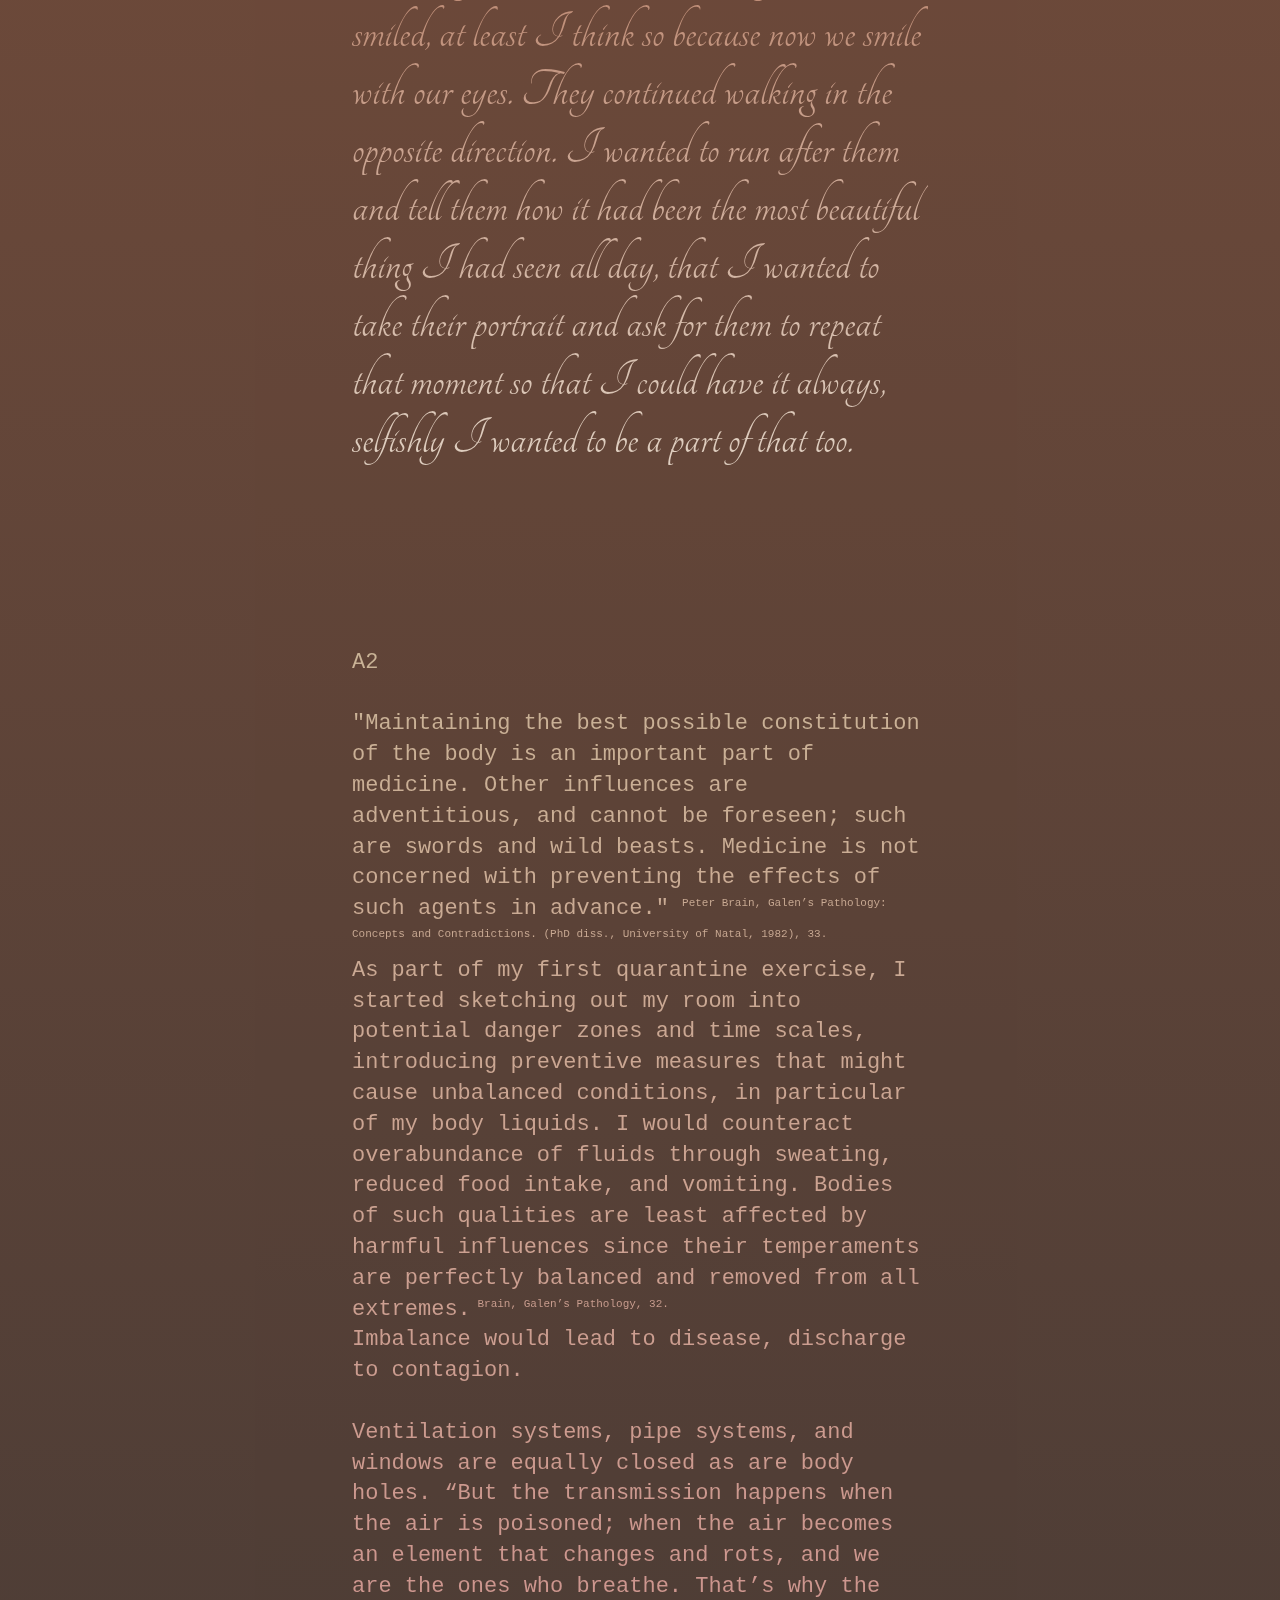
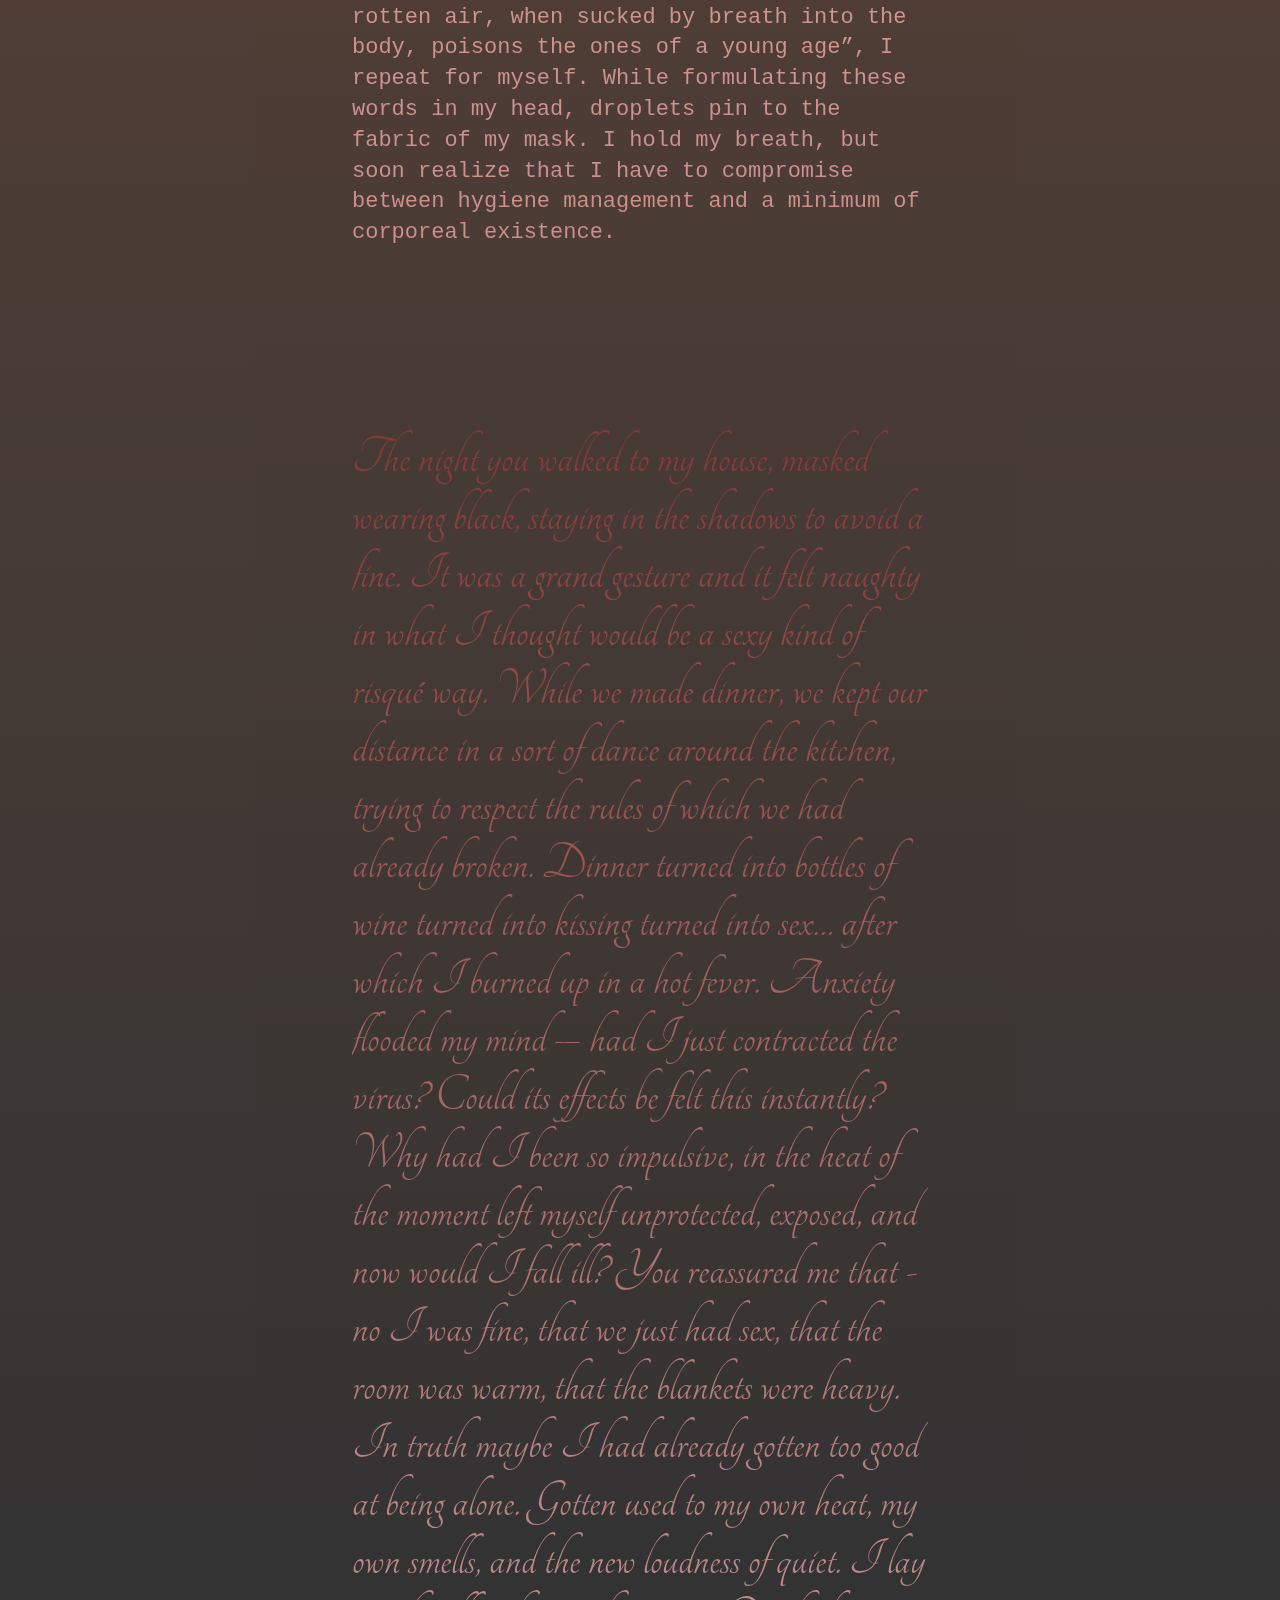
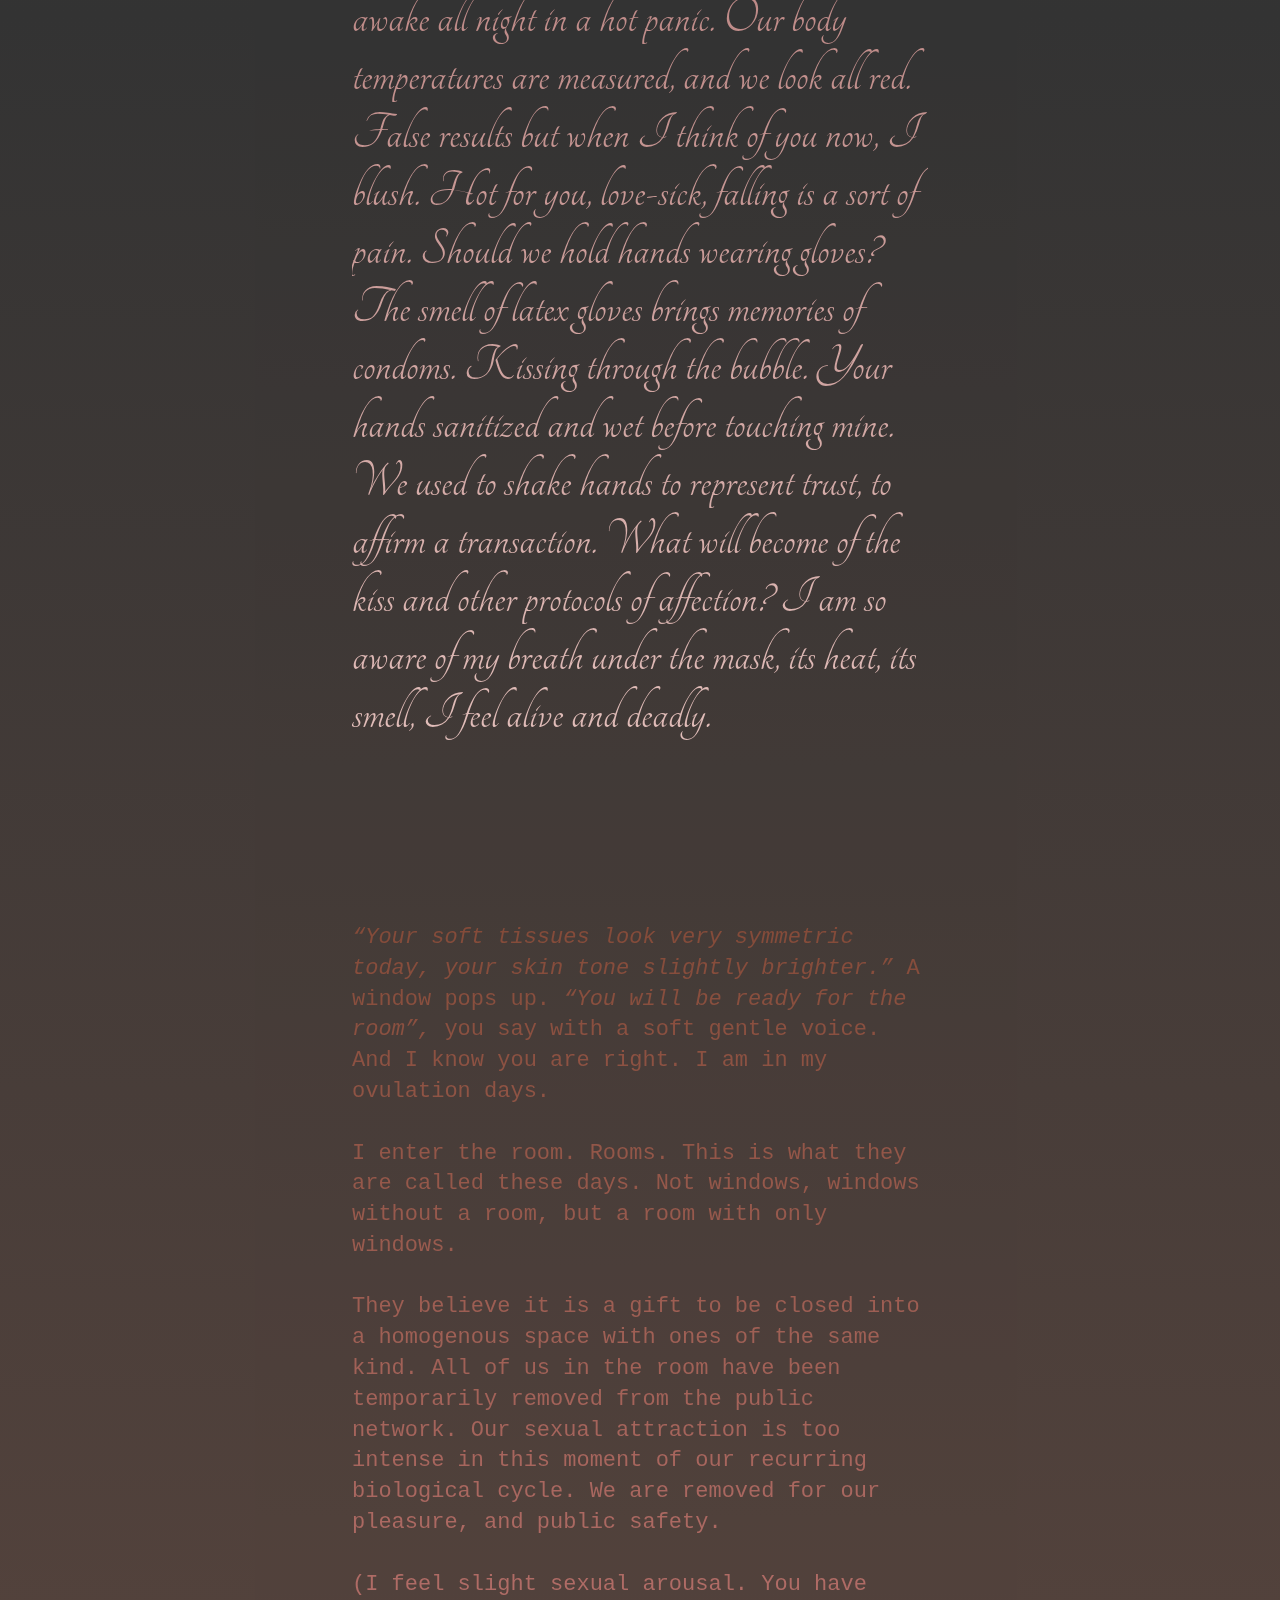
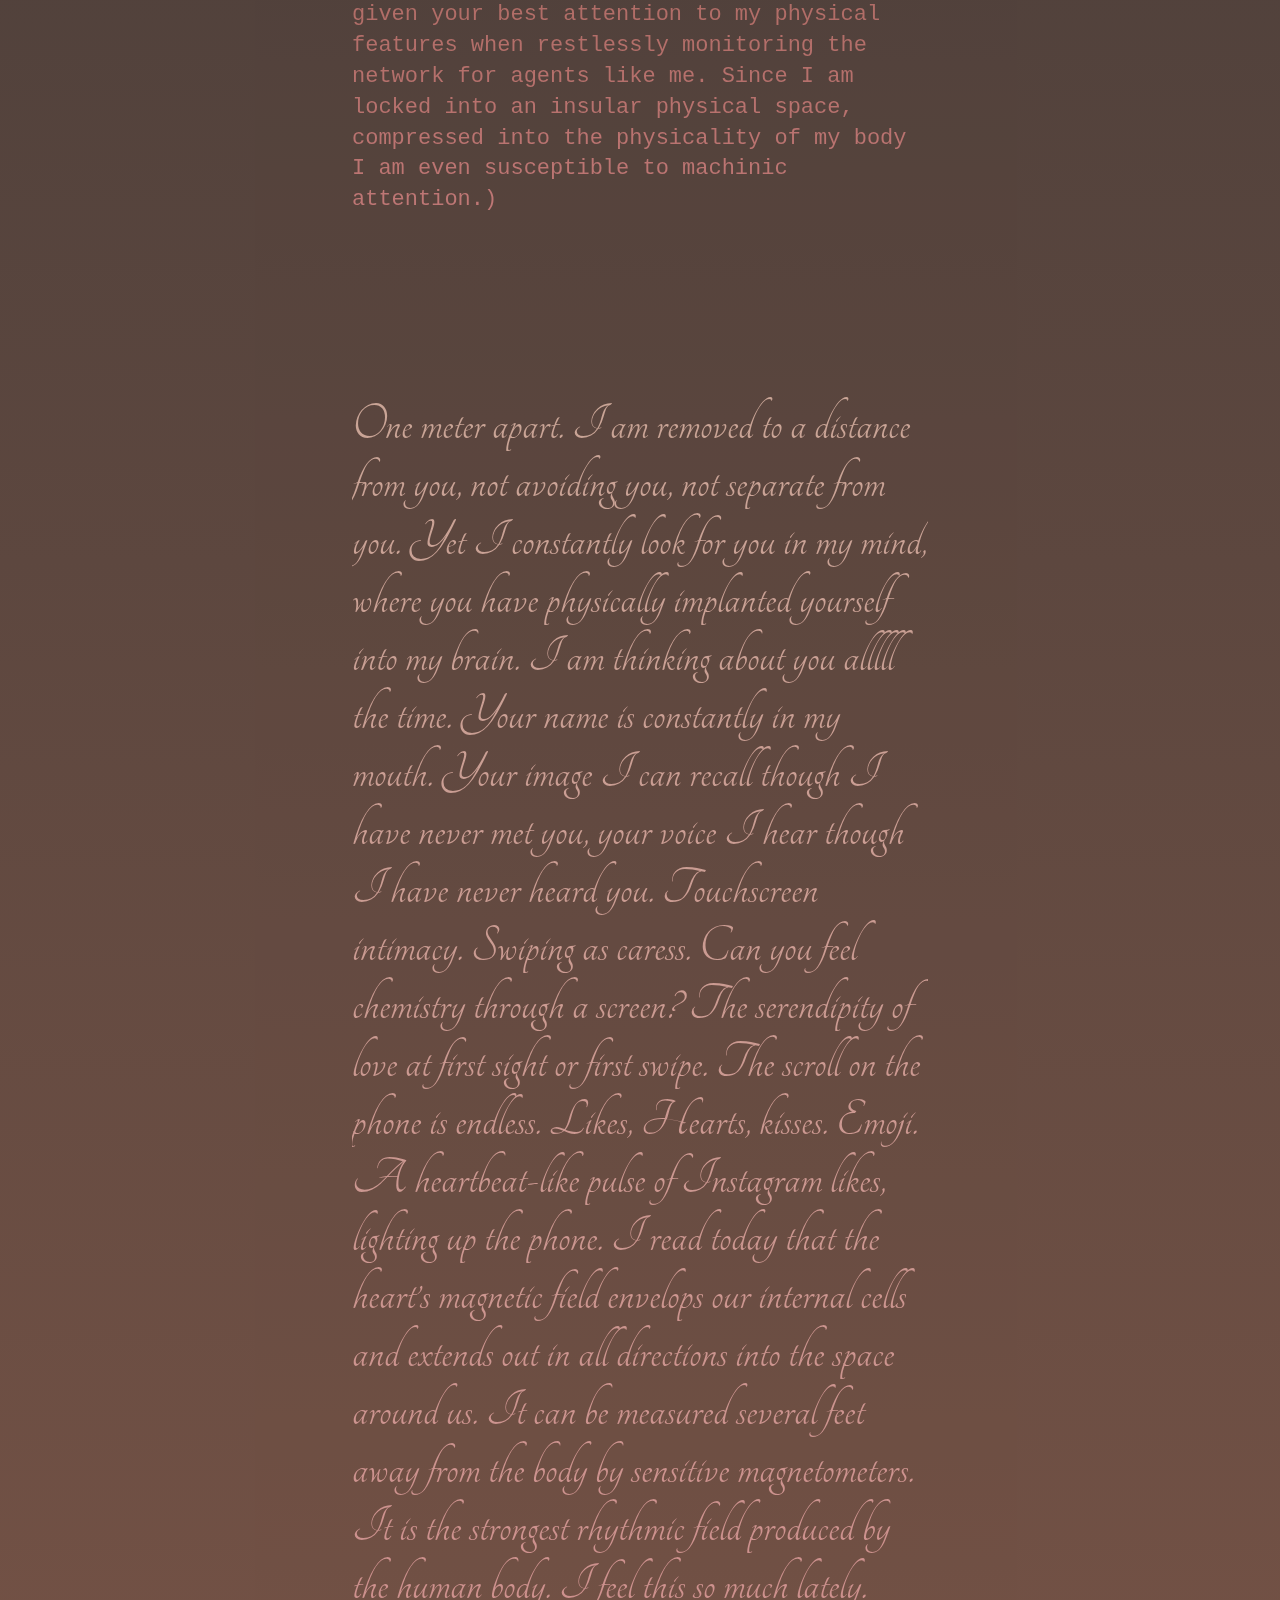
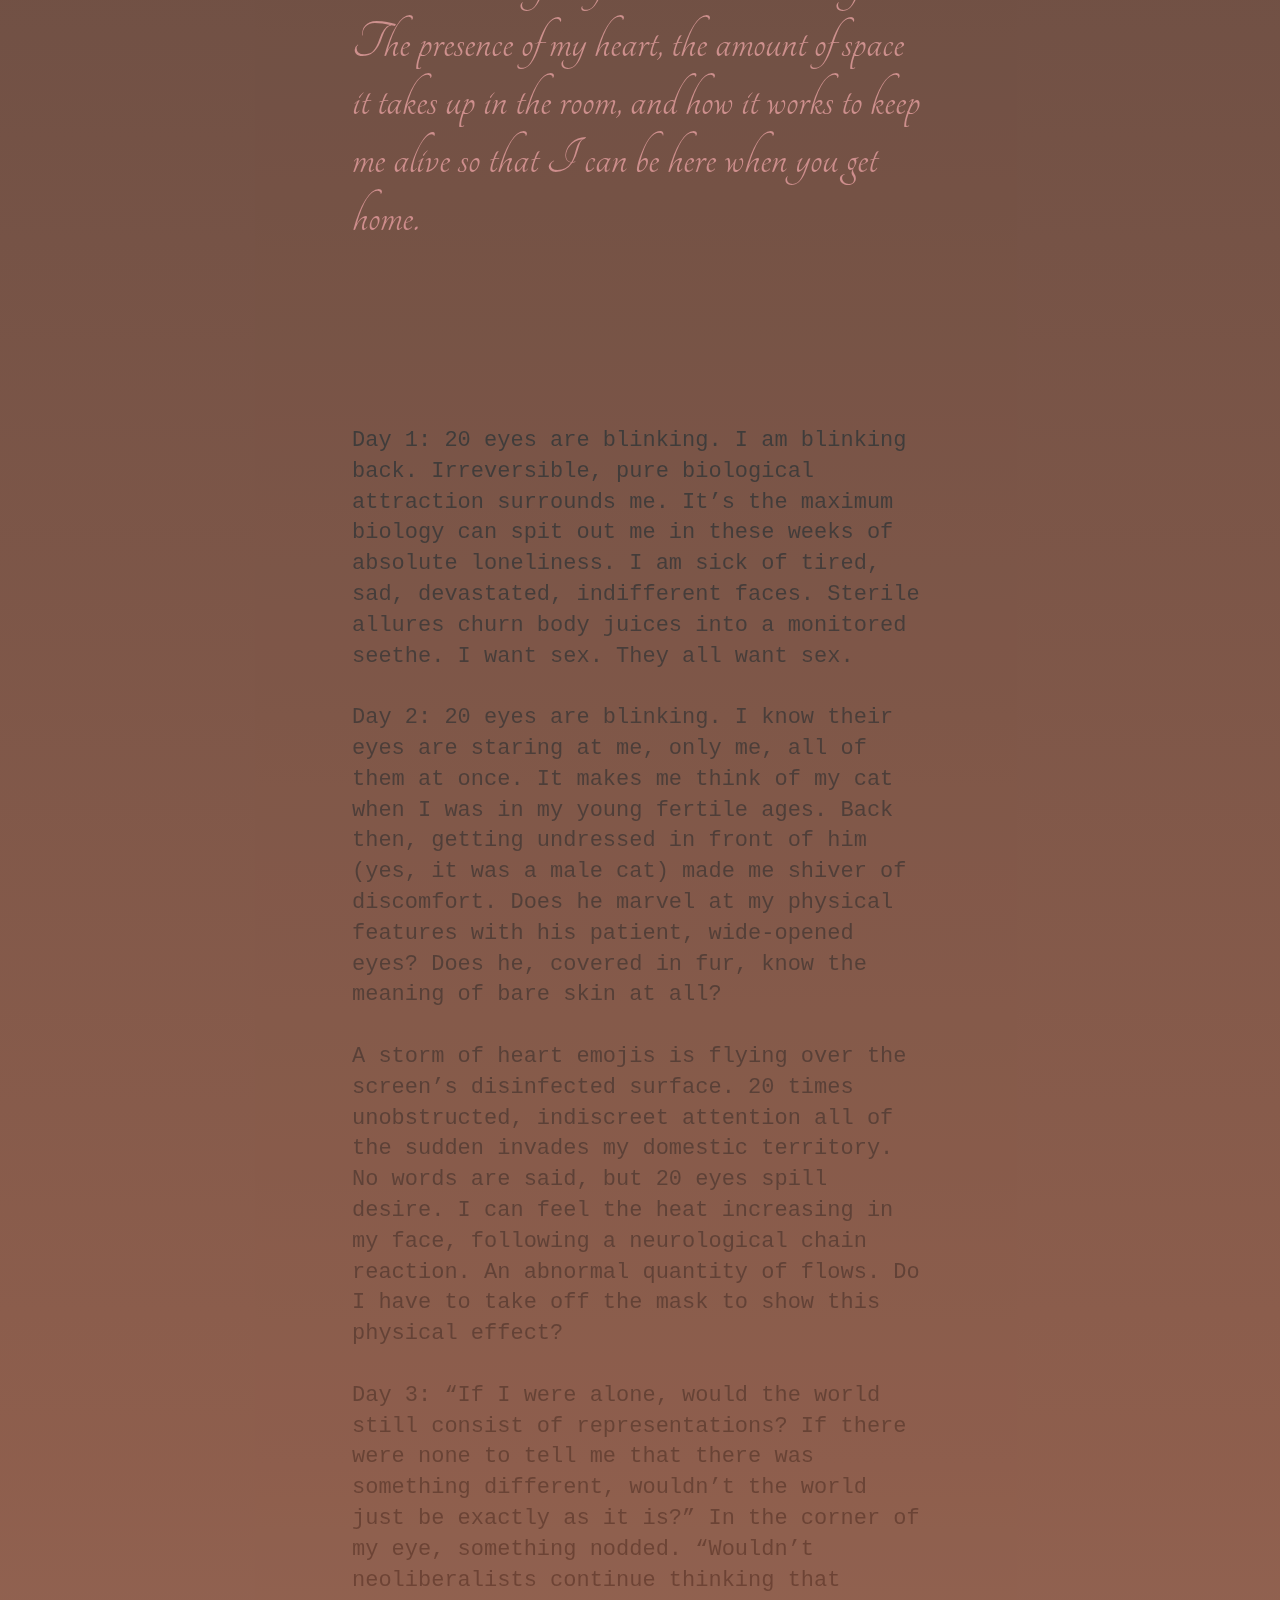
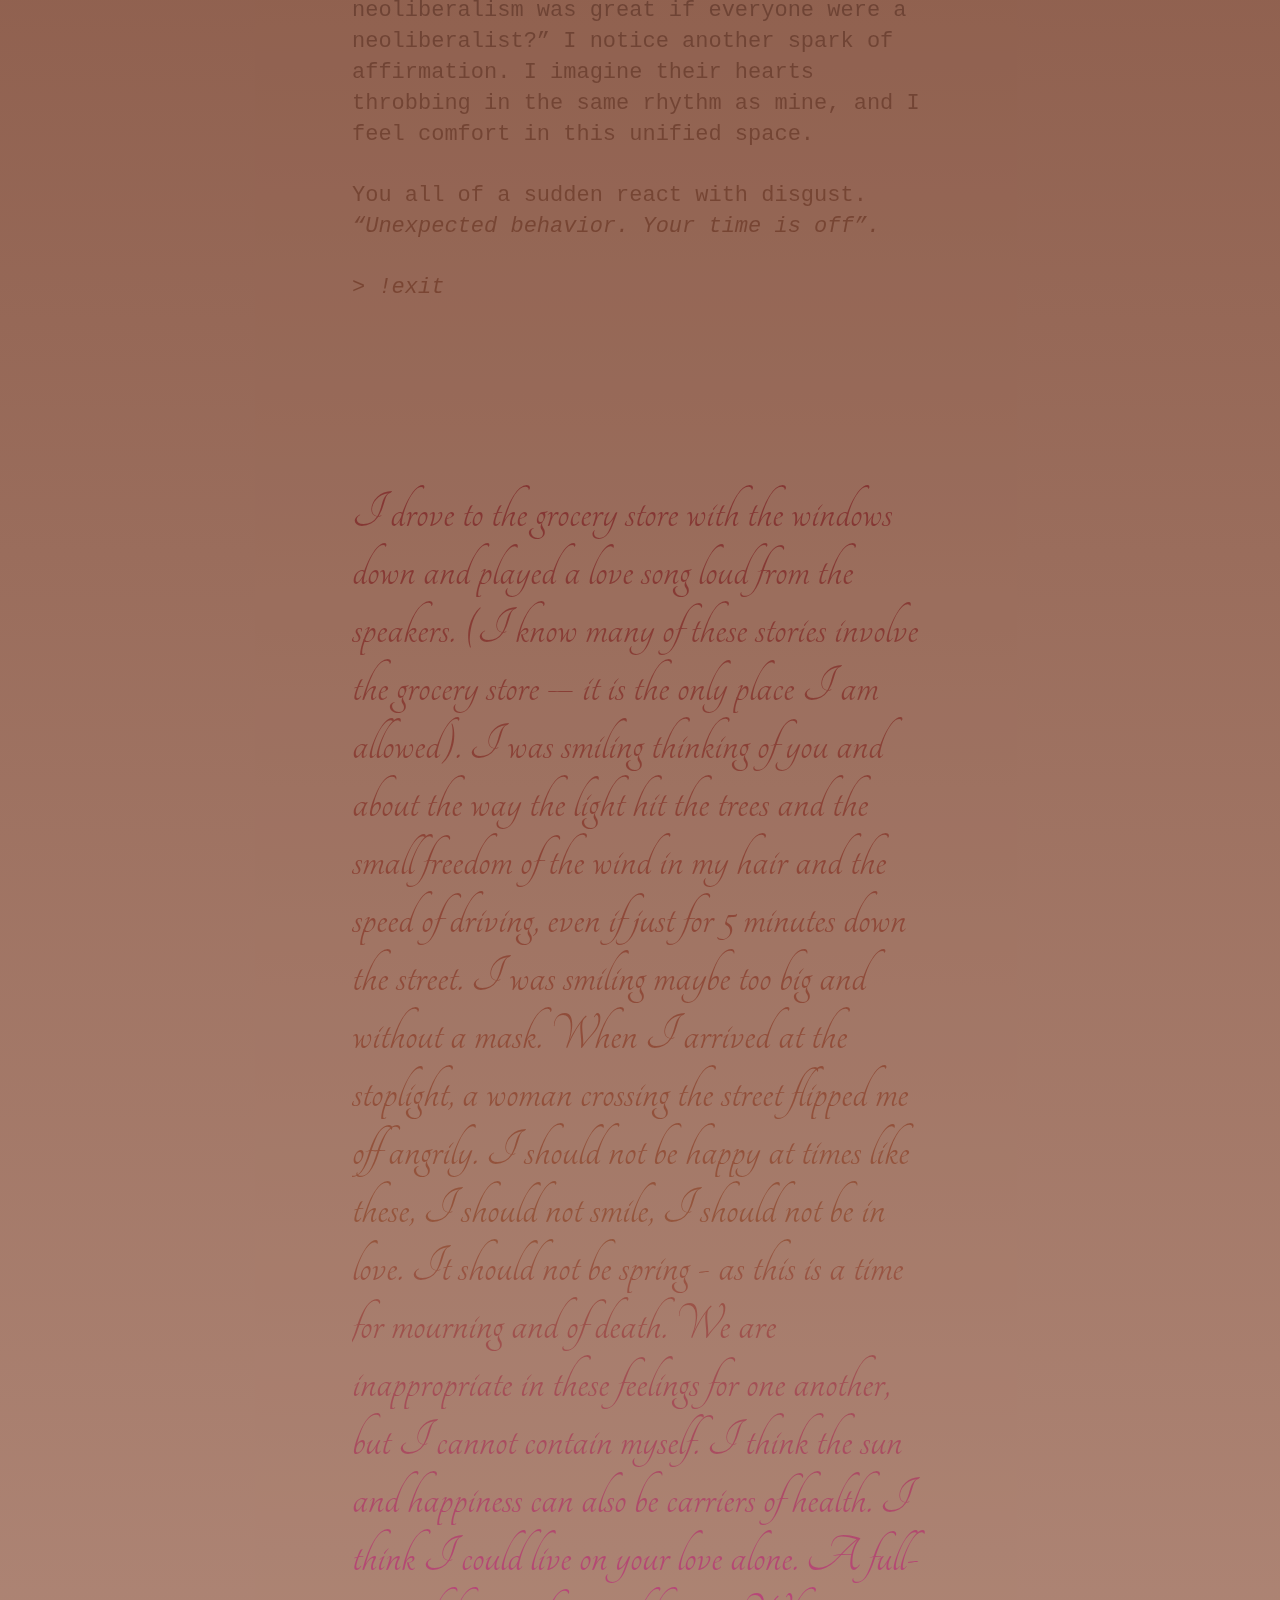
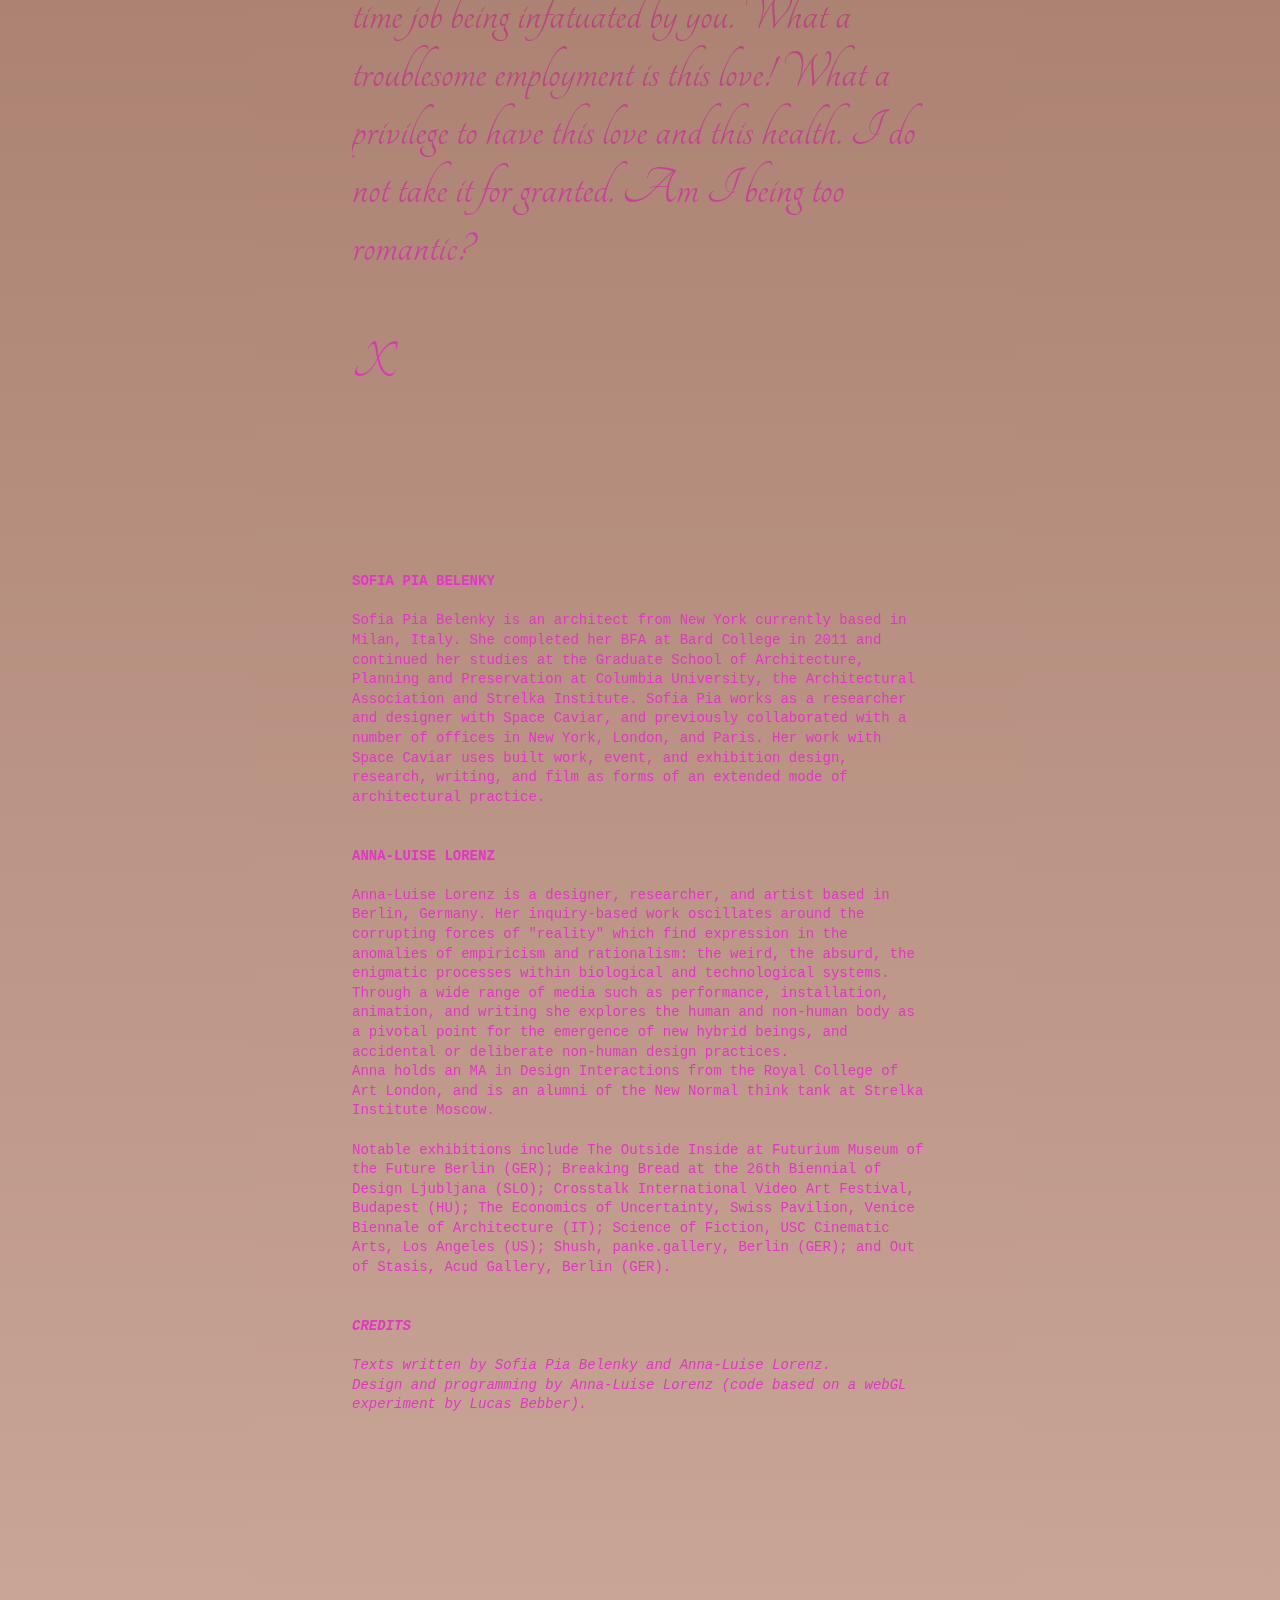
==== commit 51fdf93b: "background darker, finalising code pre-piblish" ====
--- a/demo/index.html
+++ b/demo/index.html
@@ -17,8 +17,8 @@
 
 <body class="demo-1">
 
-	<a id = "hash" class="nav-item" href="#slide-1"></a>
-	<a id = "hash" class="nav-item" href="#slide-2"></a>
+	<!-- <a id = "hash" class="nav-item" href="#slide-1"></a>
+	<a id = "hash" class="nav-item" href="#slide-2"></a> -->
 
 	<div class="image-preload">
 		<img src="img/drop-color.png" alt="">
@@ -85,9 +85,6 @@
 						<br>
 						> !invite<br>
 					</span>
-					<!-- <div class="imageContainer">
-					<img src="img/invite.png" alt="">
-				</div> -->
 			</p>
 
 			<p class="scriptfont grad3">
@@ -99,7 +96,7 @@
 				<br>
 				"Maintaining the best possible constitution of the body is an important part of medicine. Other influences are adventitious, and cannot be foreseen; such are swords and wild beasts. Medicine is not concerned with preventing the effects of such agents in advance."
 				<span class = "superscript">Peter  Brain, Galen’s Pathology: Concepts and Contradictions. (PhD diss., University of Natal, 1982), 33. </span><br>
-				As part of my first quarantine exercise, I started sketching out my room into potential danger zones and time scales, introducing preventive measures that might cause unbalanced conditions, in particular of my body liquids. I would counteract overabundance of fluids through sweating, reduced food intake, and vomiting. Bodies of such qualities are least affected by harmful influences since their temperaments are perfectly balanced and removed from all extremes.<br><span class = "superscript"> Brain, Galen’s Pathology, 32.</span>
+				As part of my first quarantine exercise, I started sketching out my room into potential danger zones and time scales, introducing preventive measures that might cause unbalanced conditions, in particular of my body liquids. I would counteract overabundance of fluids through sweating, reduced food intake, and vomiting. Bodies of such qualities are least affected by harmful influences since their temperaments are perfectly balanced and removed from all extremes.<span class = "superscript"> Brain, Galen’s Pathology, 32.</span> <br>
 				Imbalance would lead to disease, discharge to contagion. <br>
 				<br>
 				Ventilation systems, pipe systems, and windows are equally closed as are body holes. “But the transmission happens when the air is poisoned; when the air becomes an element that changes and rots, and we are the ones who breathe. That’s why the rotten air, when sucked by breath into the body, poisons the ones of a young age”, I repeat for myself. While formulating these words in my head, droplets pin to the fabric of my mask. I hold my breath, but soon realize that I have to compromise between hygiene management and a minimum of corporeal existence.<br>
@@ -151,7 +148,7 @@
 					Anna-Luise Lorenz is a designer, researcher, and artist based in Berlin, Germany. Her inquiry-based work oscillates around the corrupting forces of "reality" which find expression in the anomalies of empiricism and rationalism: the weird, the absurd, the enigmatic processes within biological and technological systems. Through a wide range of media such as performance, installation, animation, and writing she explores the human and non-human body as a pivotal point for the emergence of new hybrid beings, and accidental or deliberate non-human design practices.<br>
 					Anna holds an MA in Design Interactions from the Royal College of Art London, and is an alumni of the New Normal think tank at Strelka Institute Moscow.<br>
 					<br>
-					Notable exhibitions include The Outside Inside at Futurium Museum of the Future Berlin (GER); Breaking Bread at the 26th Biennial of Design Ljubljana (SLO); Crosstalk International Video Art Festival, Budapest (HU); The Economics of Uncertainty, Swiss Pavilion, Venice Biennale of Architecture (IT); Science of Fiction, USC Cinematic Arts, Los Angeles (US); Shush, panke.gallery, Berlin (GER); and Out of Stasis, Acud Gallery, Berlin (GER).<br><br><br><br><br>
+					Notable exhibitions include The Outside Inside at Futurium Museum of the Future Berlin (GER); Breaking Bread at the 26th Biennial of Design Ljubljana (SLO); Crosstalk International Video Art Festival, Budapest (HU); The Economics of Uncertainty, Swiss Pavilion, Venice Biennale of Architecture (IT); Science of Fiction, USC Cinematic Arts, Los Angeles (US); Shush, panke.gallery, Berlin (GER); and Out of Stasis, Acud Gallery, Berlin (GER).<br><br><br>
 
 					<span class="bold italic">CREDITS</span><br><br>
 					<span class ="italic">Texts written by Sofia Pia Belenky and Anna-Luise Lorenz.<br>
@@ -164,7 +161,7 @@
 
 		<div class="startImage"><p class="startLoad">loading...</p></div>
 
-		<script src="js/indexAnna.js"></script>
+		<script src="js/indexAnna.min.js"></script>
 	</body>
 
 	</html>
--- a/demo/css/style1.css
+++ b/demo/css/style1.css
@@ -8,6 +8,14 @@
     margin: 0;
     padding: 0;
 }
+
+a {color: #ff00d9;}
+a:link { color: #ff00d9; }
+a:visited { color: #ff00d9; }
+a:hover { text-decoration: underline; }
+a:focus { color: #ff00d9; }
+a:active { color: #ff00d9; }
+a:visited:hover{color: #ff00d9; }
 
 .startLoad {
     font-family: "Lucida Console", Monaco, monospace;
@@ -106,7 +114,7 @@
 }
 
 .grad4 {
-    background-image: linear-gradient(180deg,#de7e7e, #de7e7e);
+    background-image: linear-gradient(0deg,#de7e7e, #d6bb8f);
     -webkit-background-clip: text;
     -webkit-text-fill-color: transparent;
 }
@@ -135,17 +143,18 @@
     -webkit-text-fill-color: transparent;
 }
 
+
 .grad9 {
-    background-image: linear-gradient(180deg,#de7e7e, #ce9370, #ffd6c4);
+    background-image: linear-gradient(180deg,#720000, #8c320e,#ff00d9);
+    /* background-image: linear-gradient(180deg,#de7e7e, #ce9370, #ffd6c4); */
     -webkit-background-clip: text;
     -webkit-text-fill-color: transparent;
 }
 
 .gradCredits {
-    background-image:linear-gradient(0deg,#ff00d9,#ff00d9);
-    -webkit-background-clip: text;
-    -webkit-text-fill-color: transparent;
-}
+    color: #ff00d9;
+}
+
 
 
 /* gradient background */
@@ -159,7 +168,7 @@
 filter: progid:DXImageTransform.Microsoft.gradient( startColorstr='#f0b7a1', endColorstr='#d6a48f',GradientType=0 ); /* IE6-9 */
 
 
-    opacity: .6;
+    opacity: .7;
     background-repeat: no-repeat;
     padding-top: 10%;
     padding-bottom: 10%;
@@ -212,13 +221,14 @@
         padding-bottom: 50px;
     }
 
-    .small {
+    .small, .startLoad  {
         font-size: 11px;
     }
 
     .containerText{
         width:90%;
     }
+
 
 }
 
@@ -238,7 +248,7 @@
     }
 
 
-    .small {
+    .small, .startload {
         font-size: 12px;
     }
 
@@ -264,7 +274,7 @@
     }
 
 
-    .small {
+    .small, .startLoad  {
         font-size: 13px;
     }
 
@@ -291,7 +301,7 @@
         padding-bottom: 80px;
     }
 
-    .small {
+    .small, .startLoad  {
         font-size: 14px;
     }
 
@@ -322,7 +332,7 @@
         width:45%;
     }
 
-    .small {
+    .small, .startLoad  {
         font-size: 14px;
     }
 
@@ -345,7 +355,7 @@
         width:35%;
     }
 
-    .small {
+    .small, .startLoad  {
         font-size: 14px;
     }
 
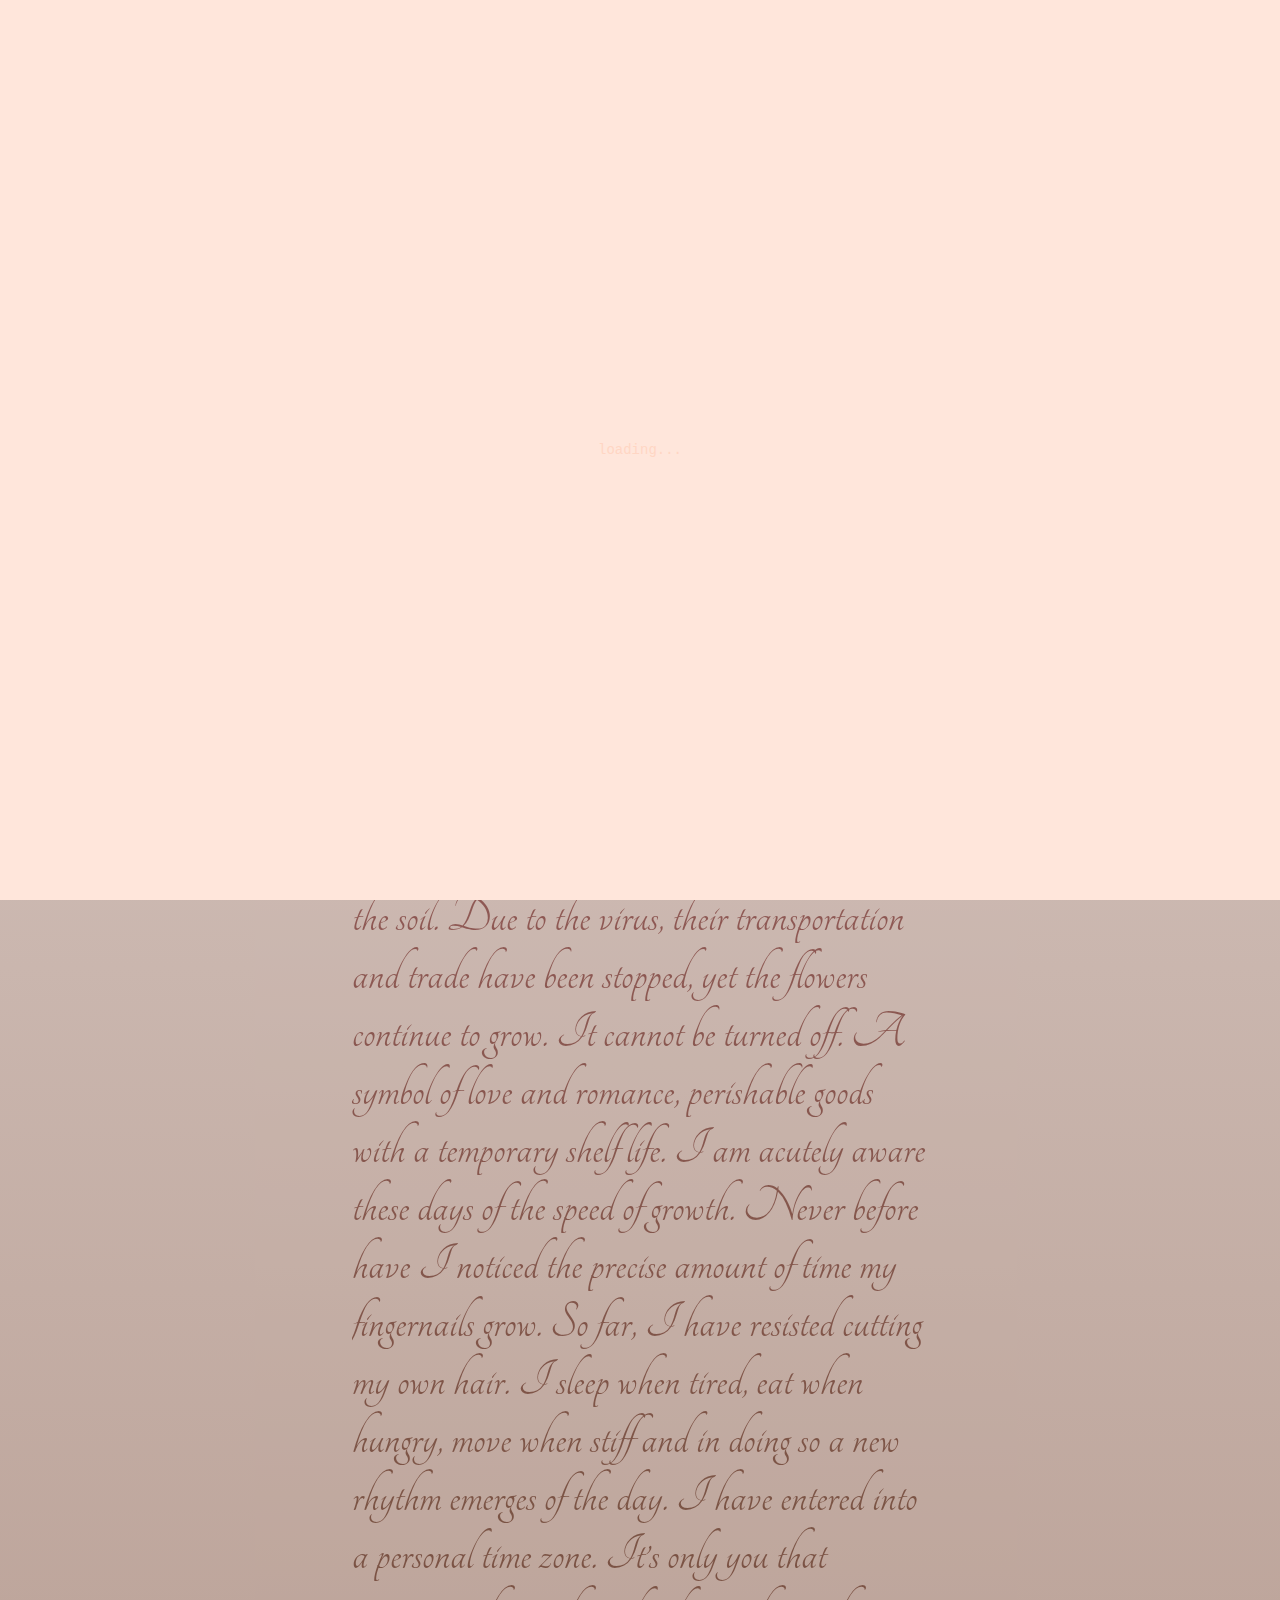
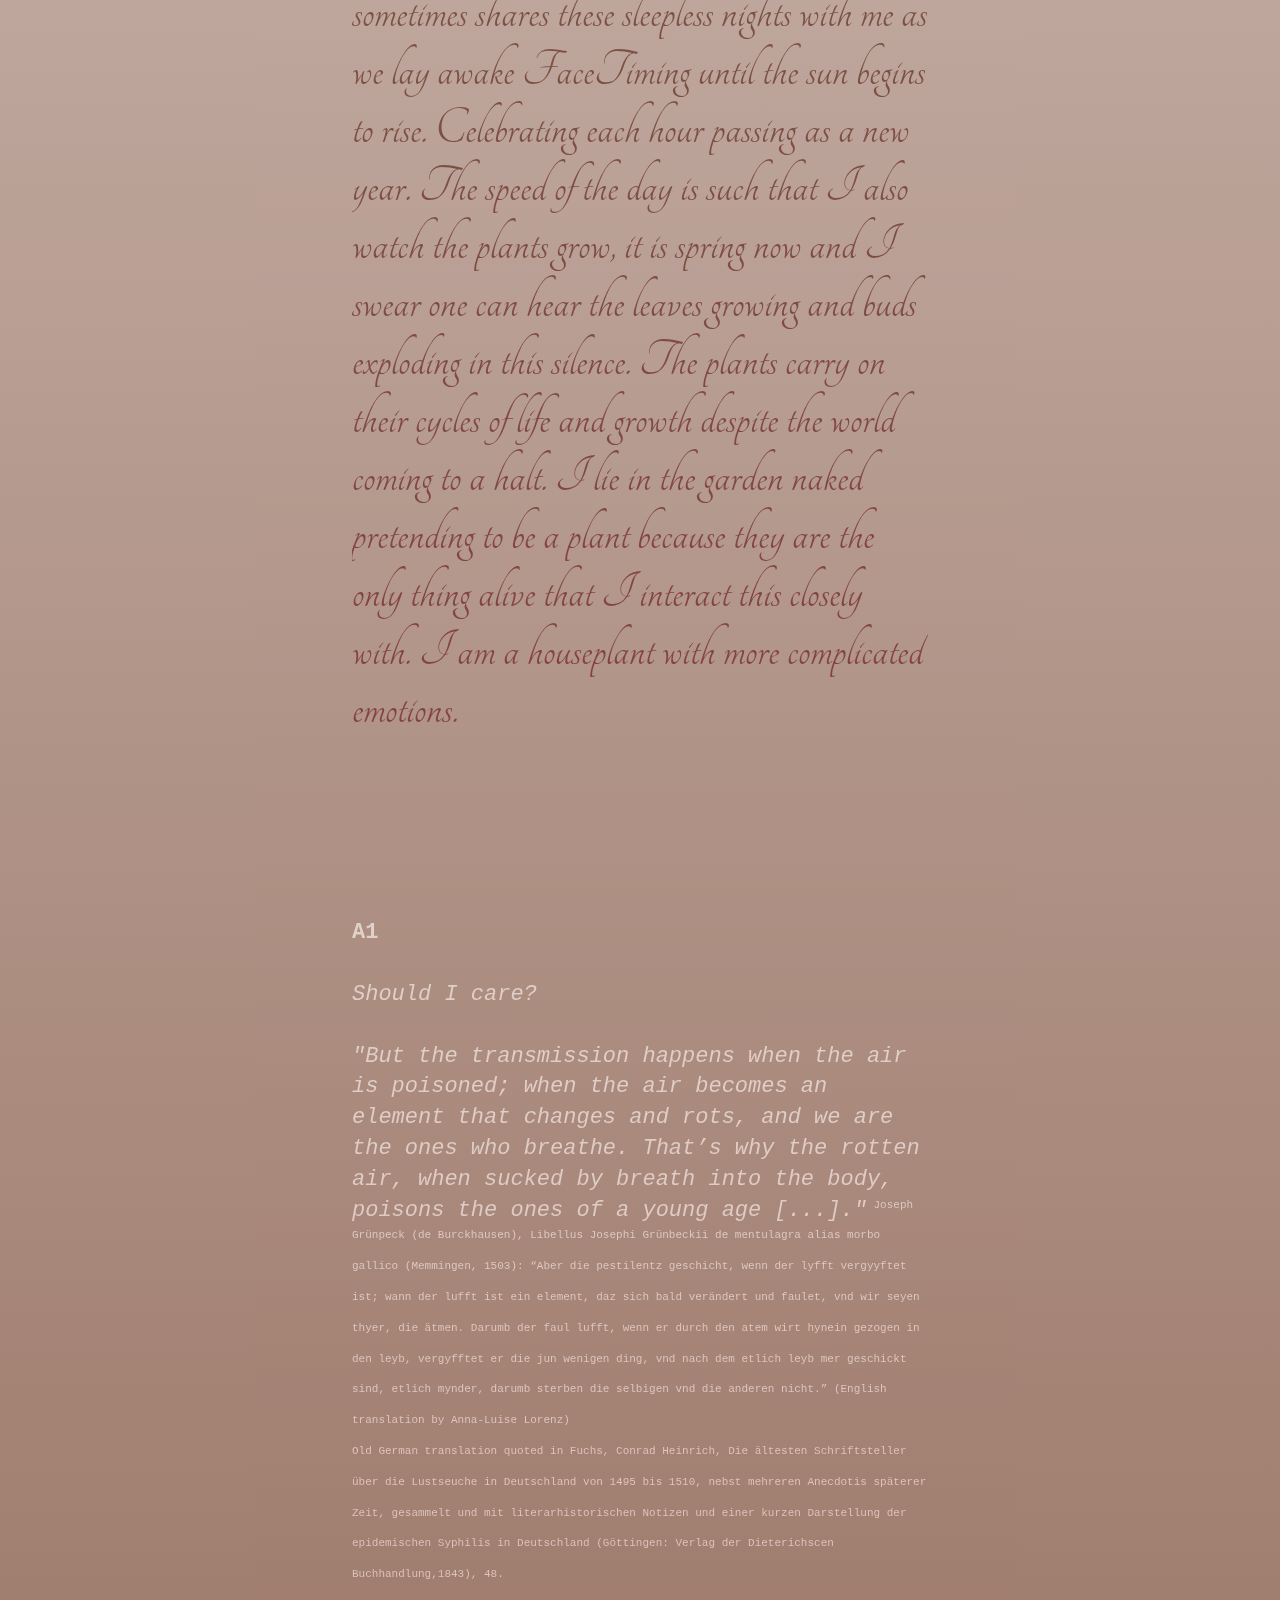
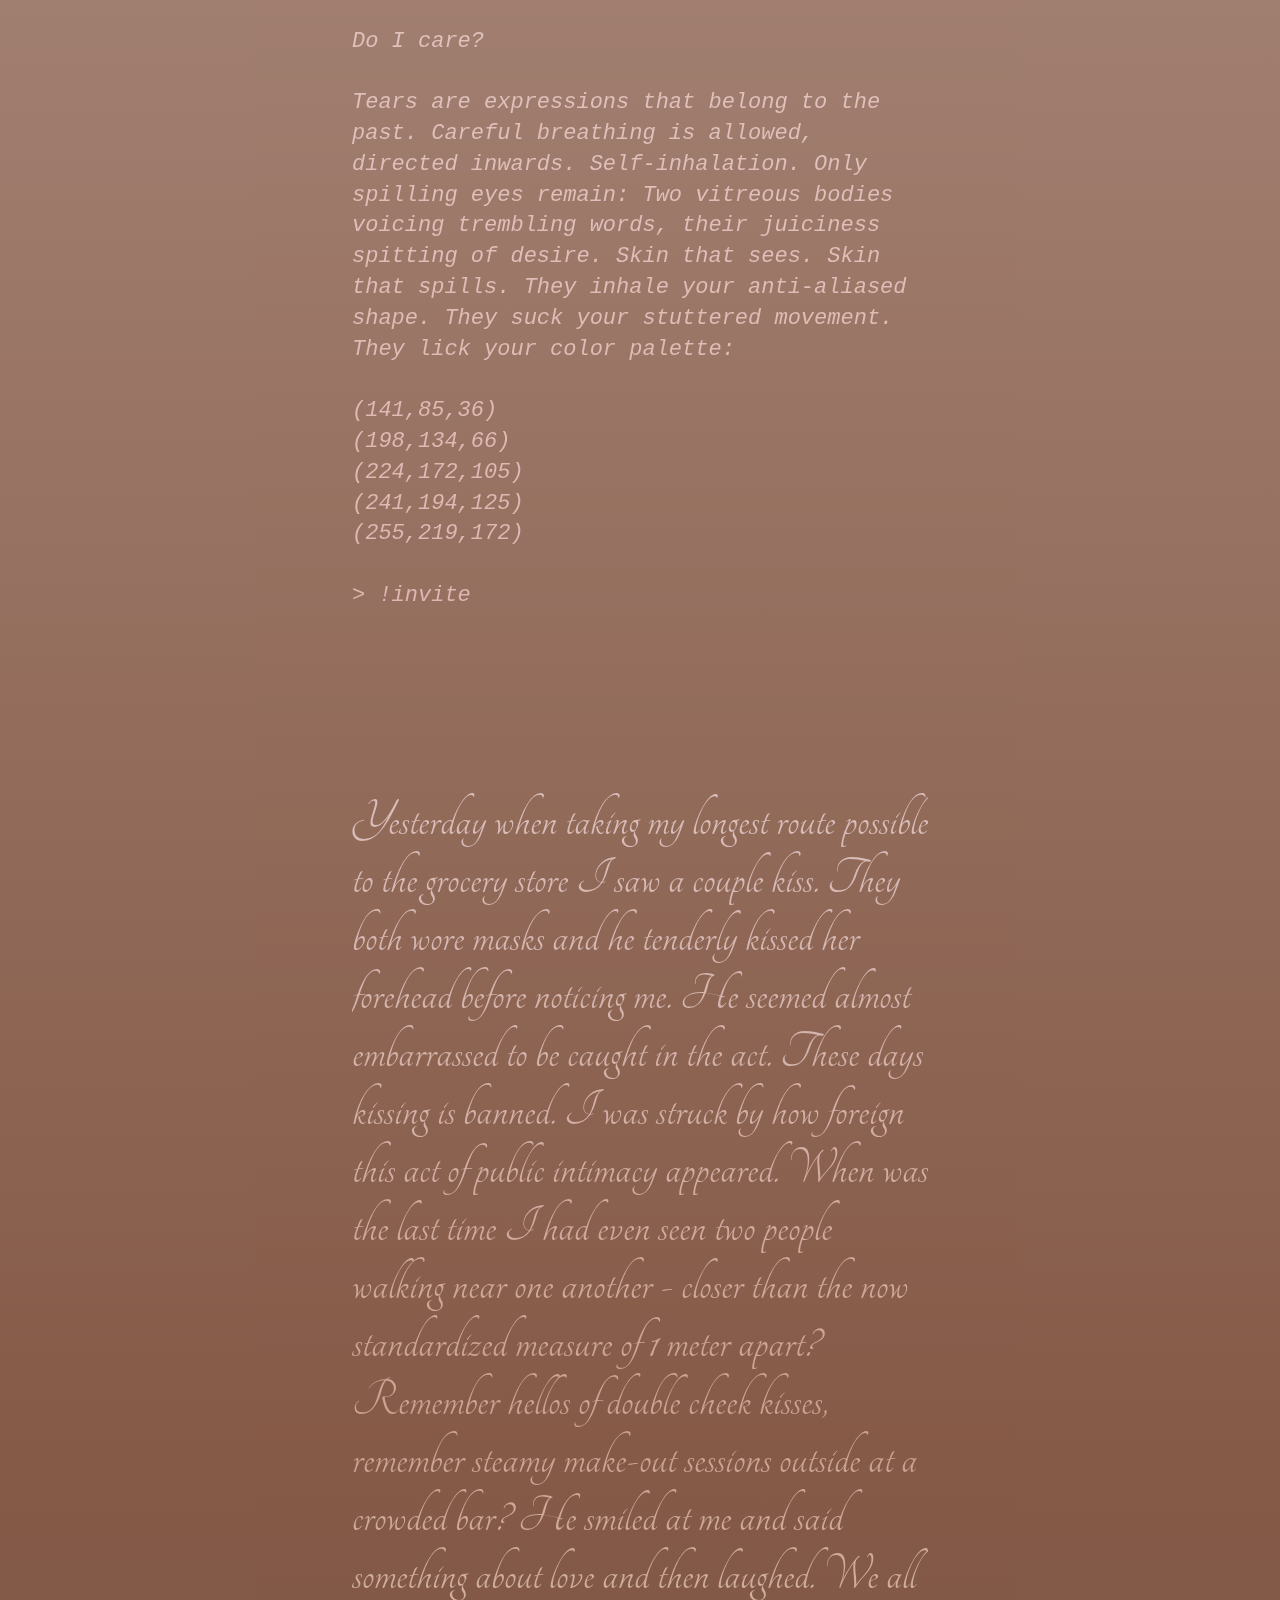
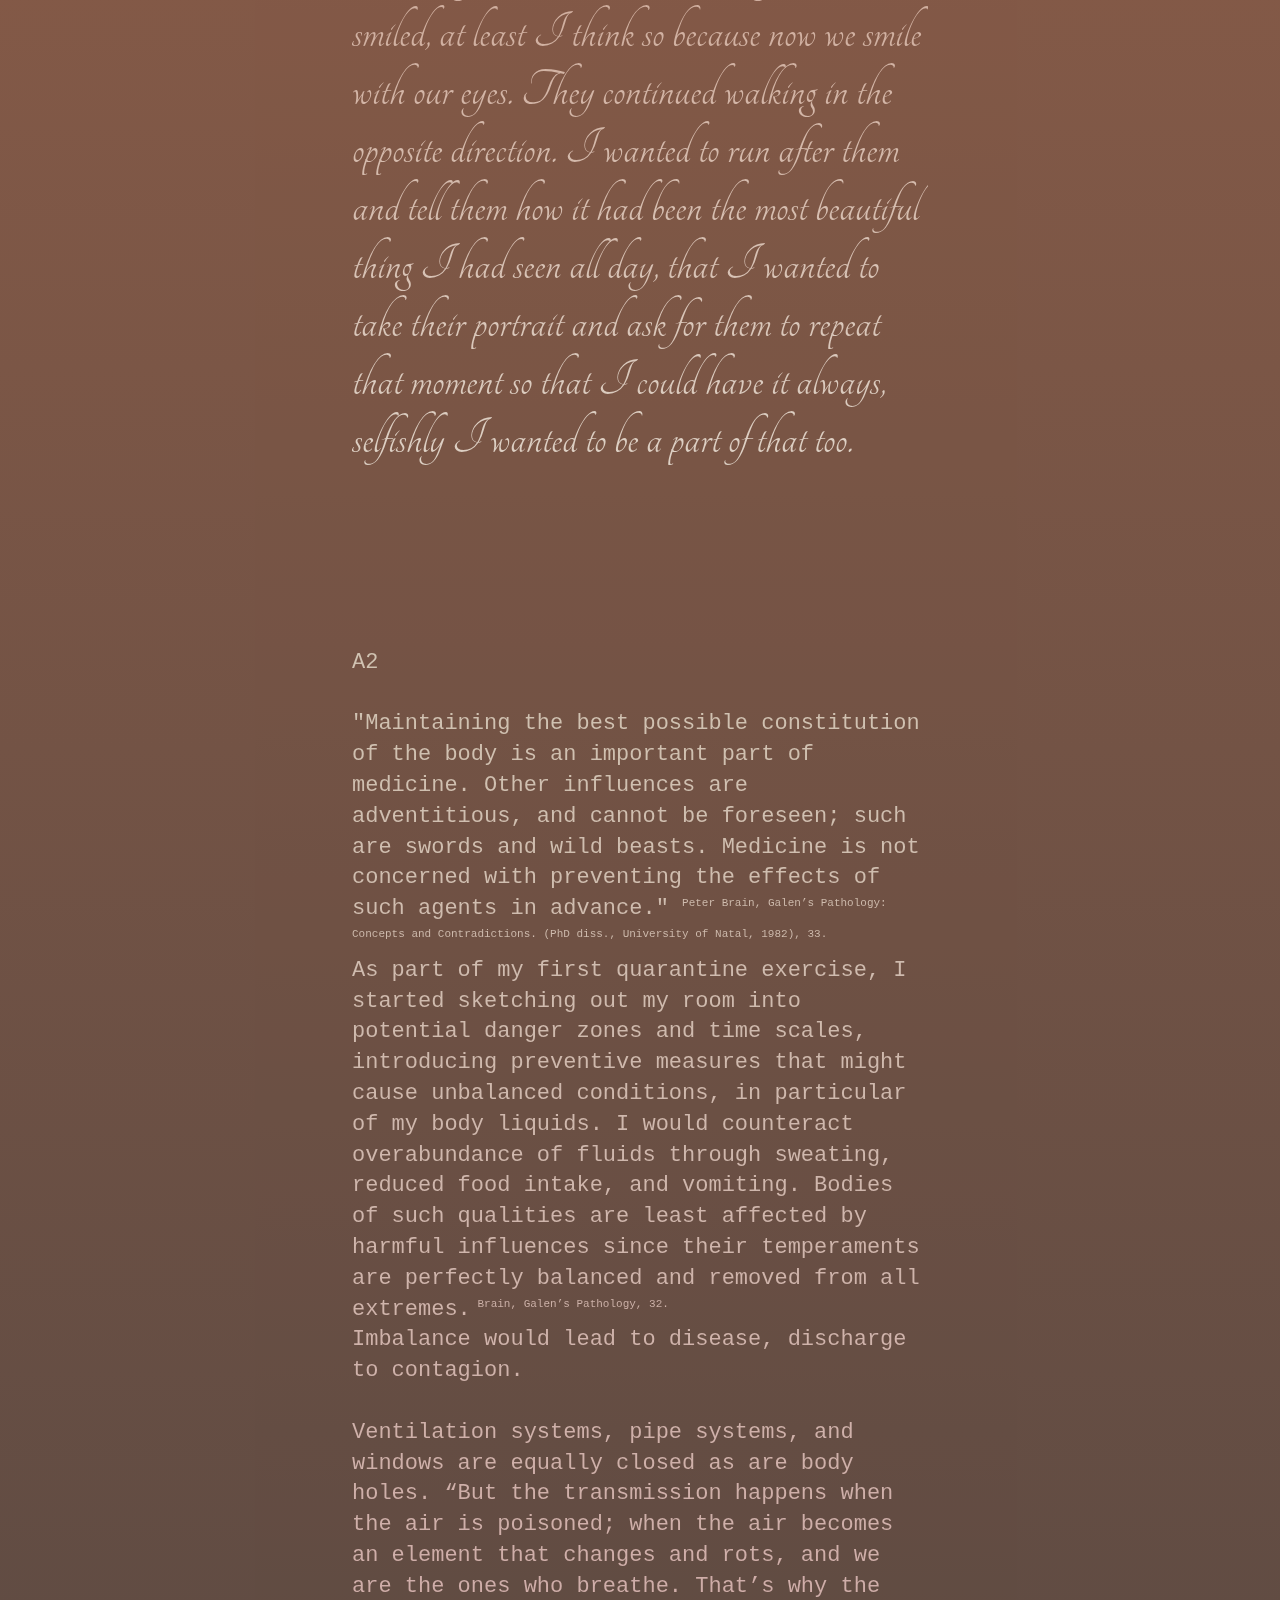
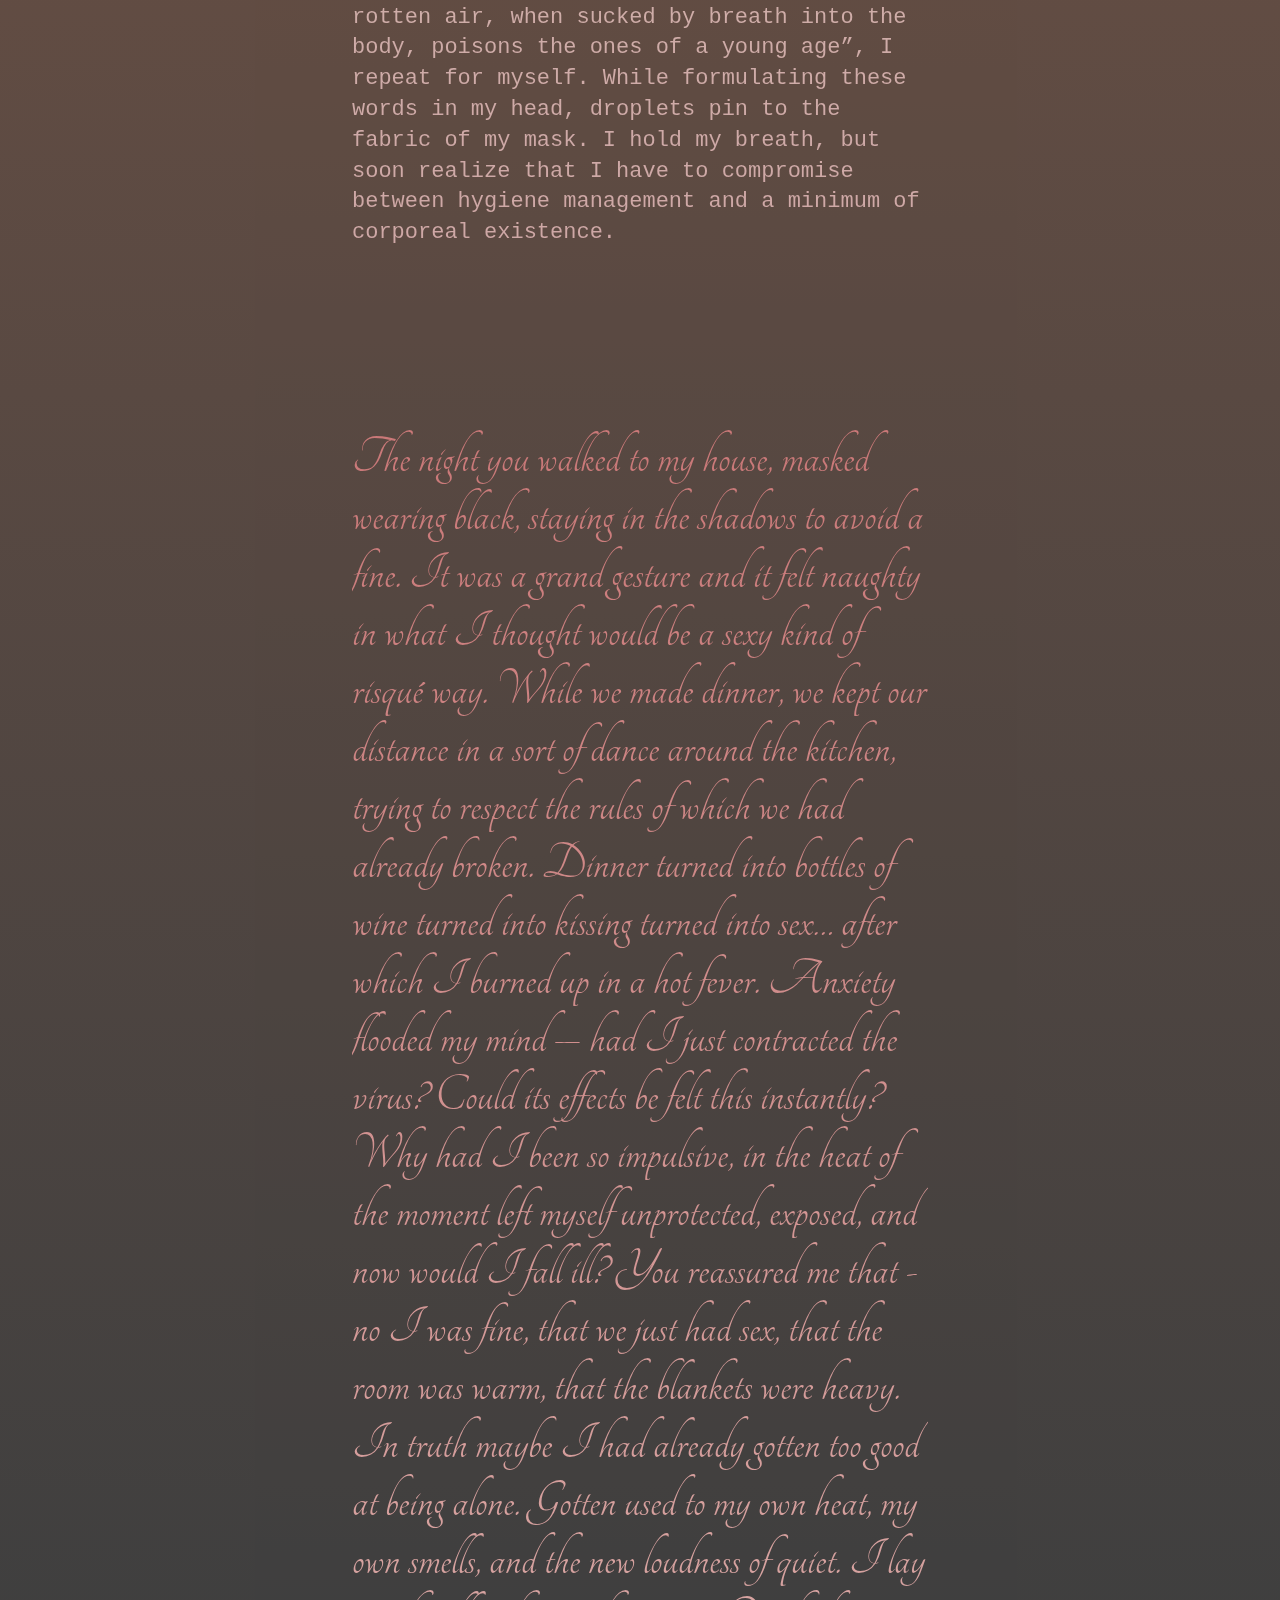
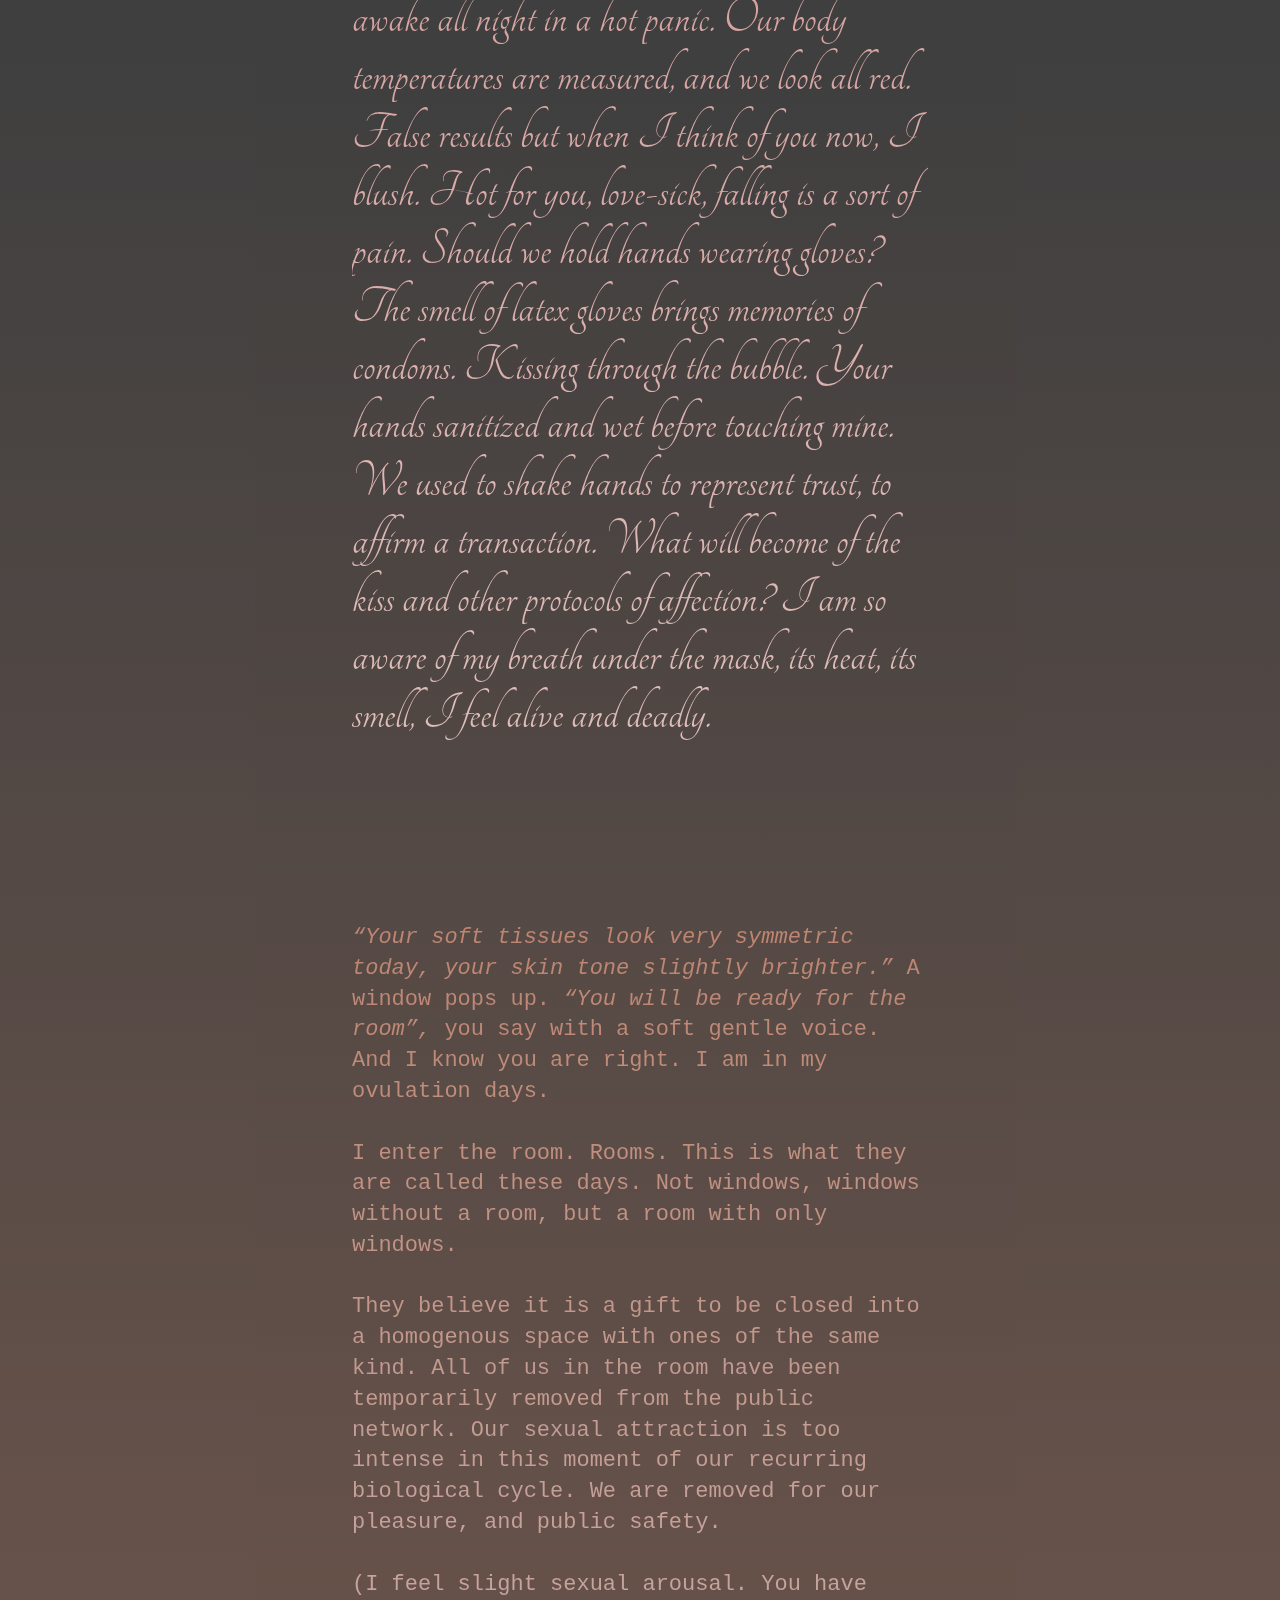
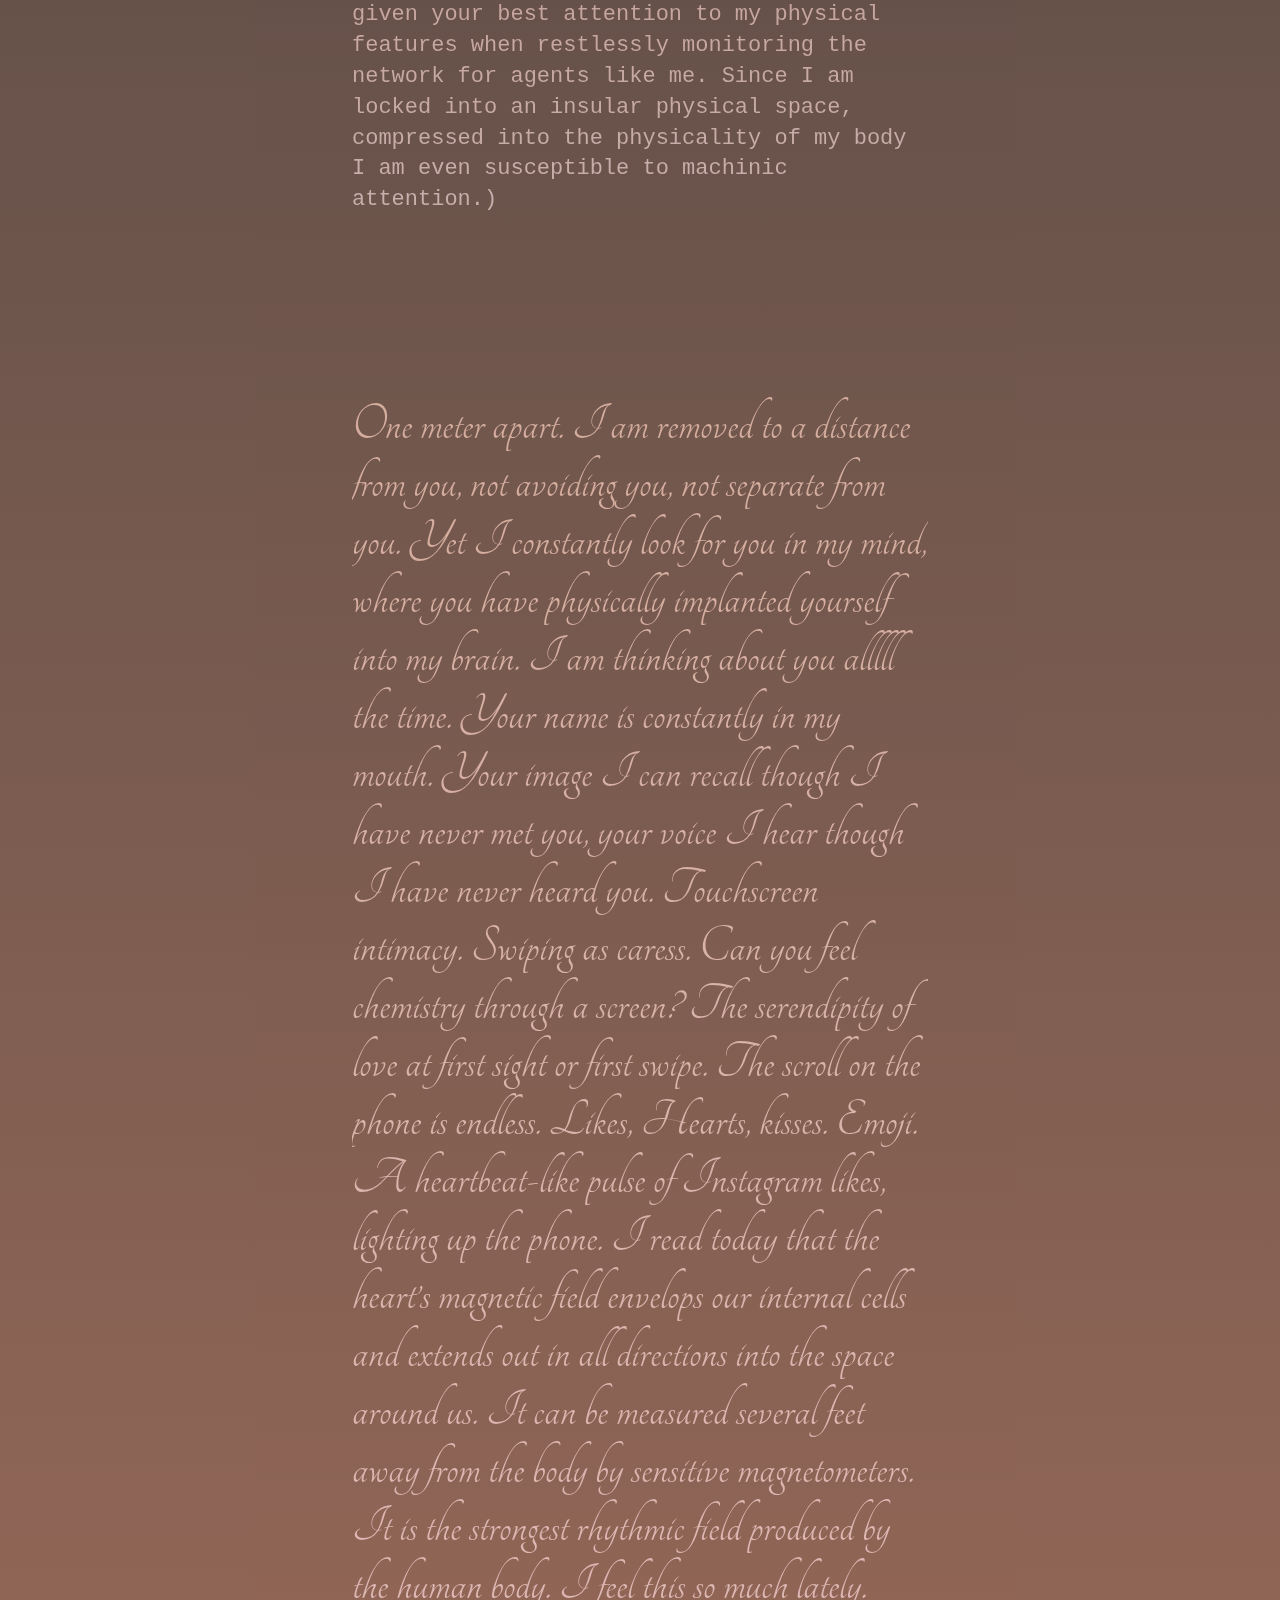
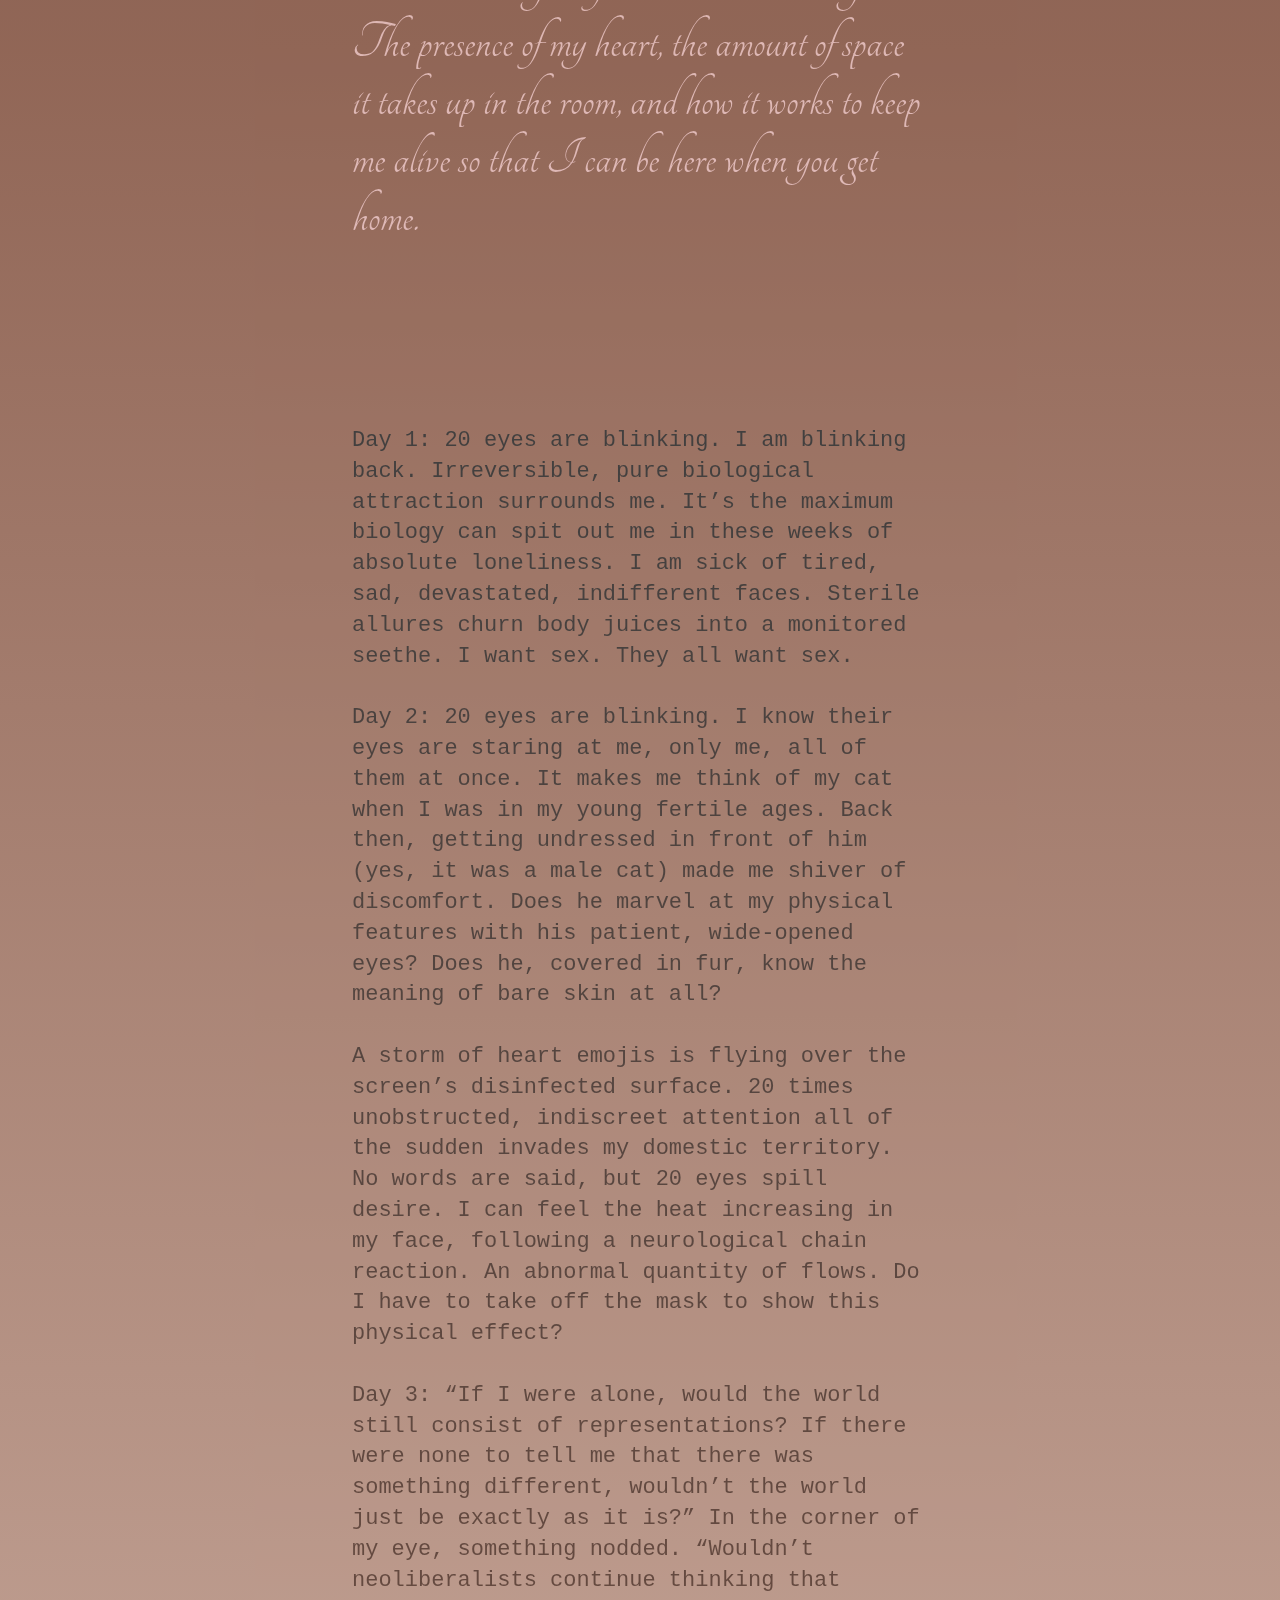
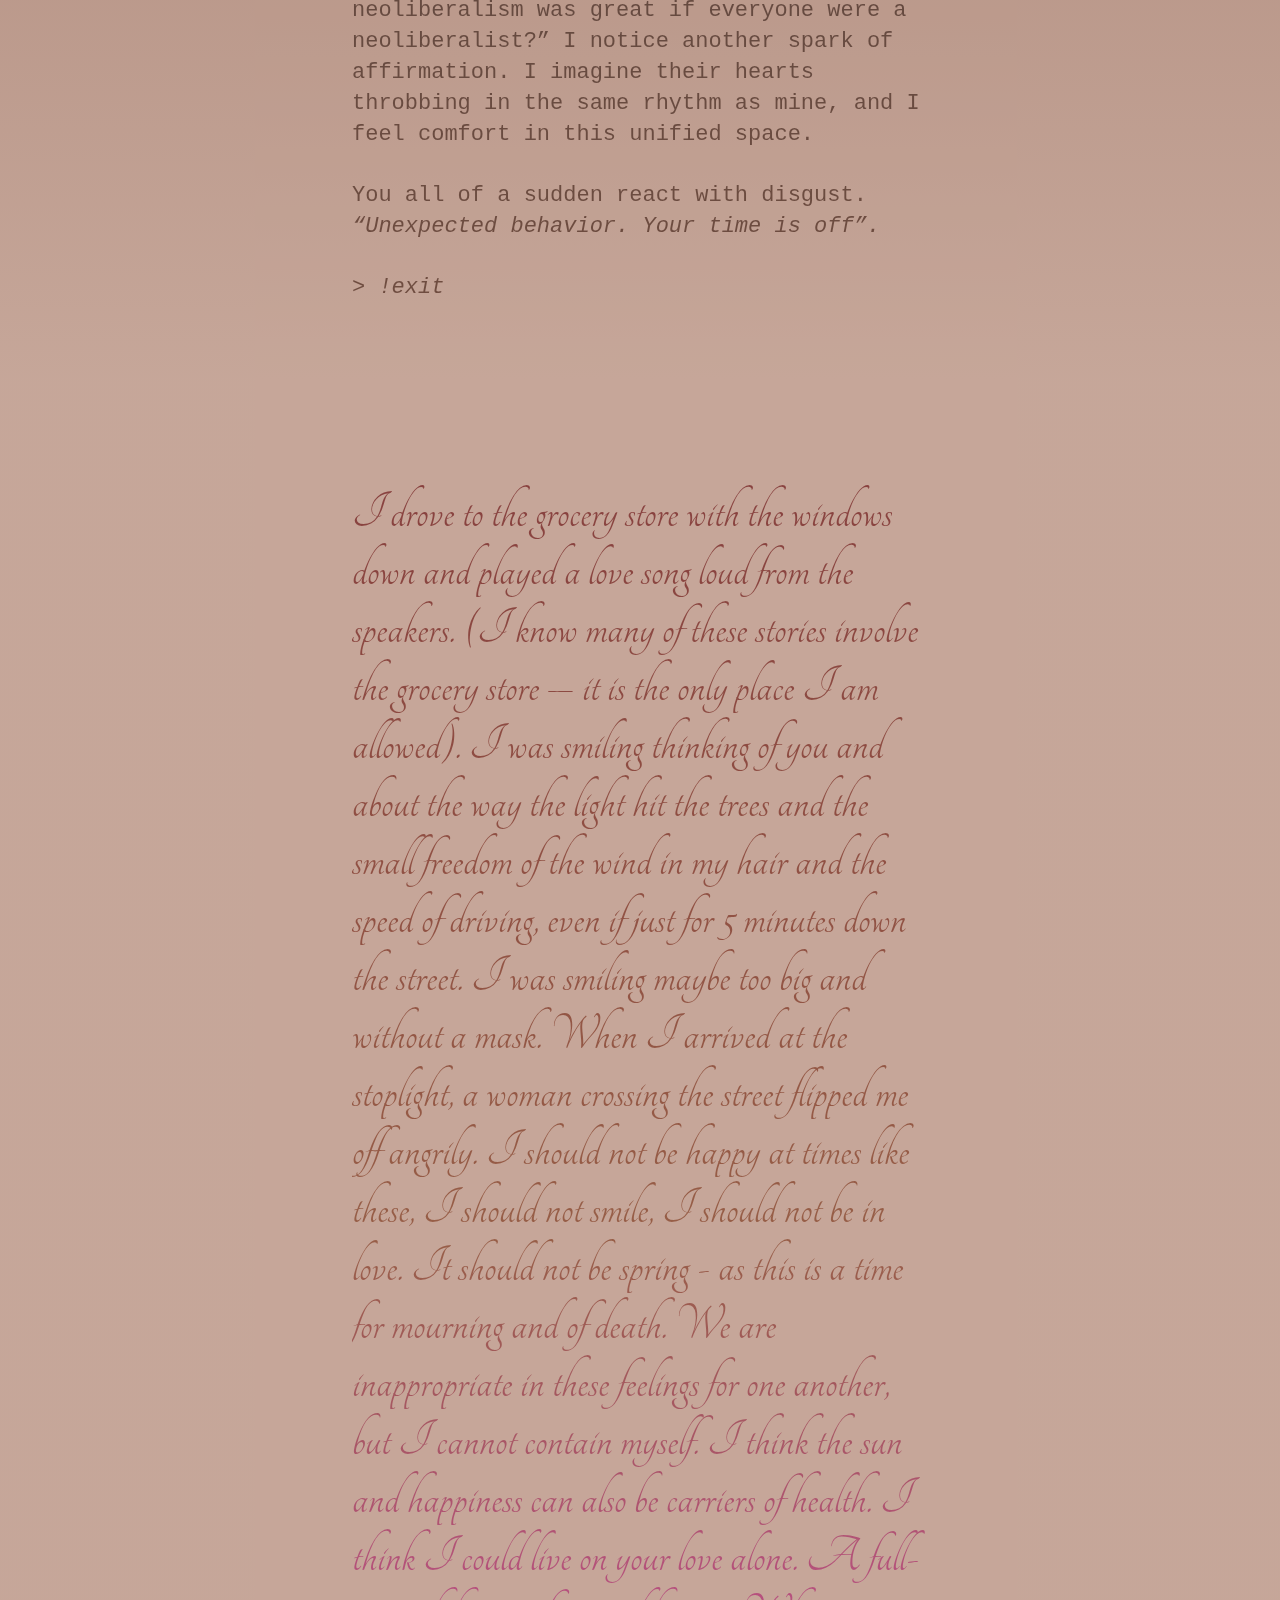
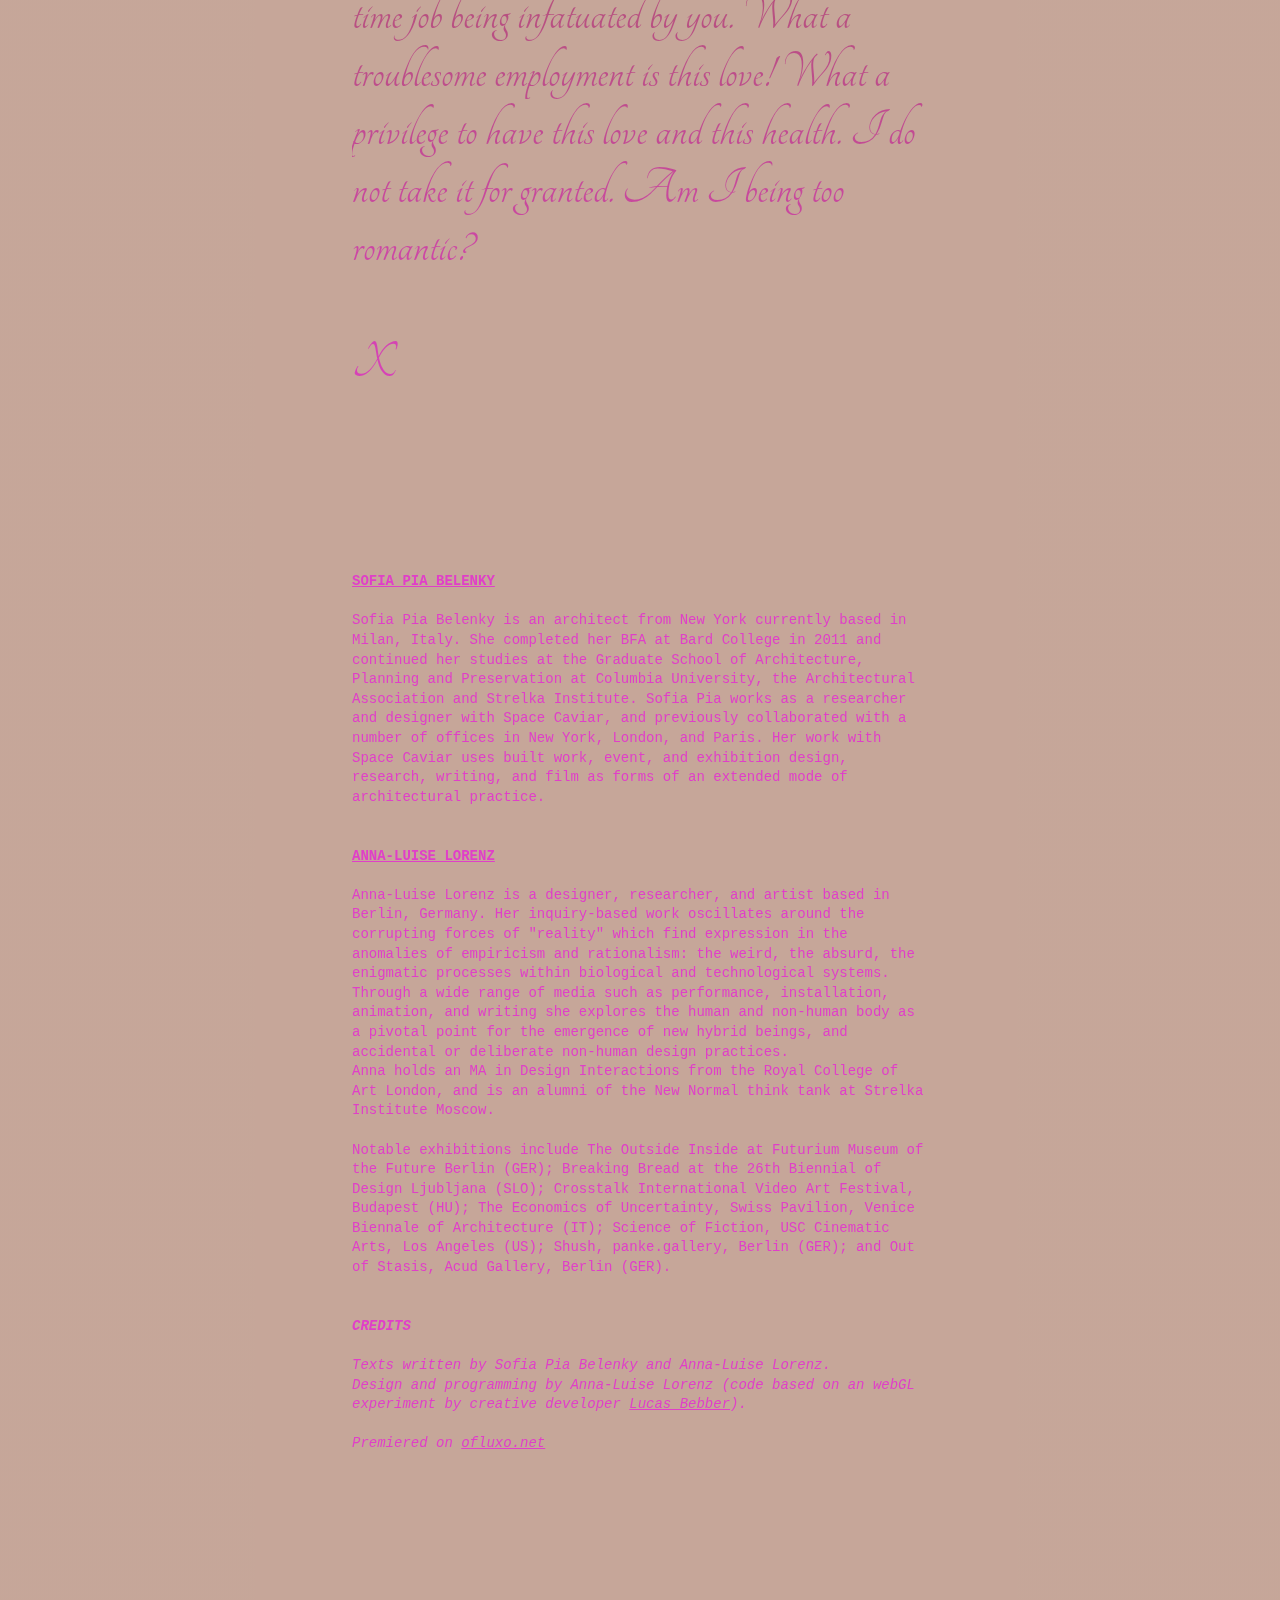
==== commit 16907f68: "FINAL COMMIT (doesn't work on server via iframe)" ====
--- a/demo/index.html
+++ b/demo/index.html
@@ -23,14 +23,14 @@
 	<div class="image-preload">
 		<img src="img/drop-color.png" alt="">
 		<img src="img/drop-alpha.png" alt="">
-		<img src="img/weather/skin.jpg" />
-		<img src="img/weather/skin.jpg" />
-		<img src="img/weather/skin.jpg" />
-		<img src="img/weather/skin.jpg" />
-		<img src="img/weather/skin.jpg" />
-		<img src="img/weather/skin.jpg" />
-		<img src="img/weather/skin.jpg" />
-		<img src="img/weather/skin.jpg" />
+		<img src="img/skin2.jpg" />
+		<img src="img/skin2.jpg" />
+		<img src="img/skin2.jpg" />
+		<img src="img/skin2.jpg" />
+		<img src="img/skin2.jpg" />
+		<img src="img/skin2.jpg" />
+		<img src="img/skin2.jpg" />
+		<img src="img/skin2.jpg" />
 	</div>
 
 	<div class="container">
@@ -141,7 +141,7 @@
 				</p>
 
 				<p class="monofont small gradCredits">
-					<span class="bold">SOFIA PIA BELENKY</span><br><br>
+					<span class="bold"><a href="https://www.instagram.com/sofiapia3/">SOFIA PIA BELENKY</a></span><br><br>
 					Sofia Pia Belenky is an architect from New York currently based in Milan, Italy. She completed her BFA at Bard College in 2011 and continued her studies at the Graduate School of Architecture, Planning and Preservation at Columbia University, the Architectural Association and Strelka Institute. Sofia Pia works as a researcher and designer with Space Caviar, and previously collaborated with a number of offices in New York, London, and Paris. Her work with Space Caviar uses built work, event, and exhibition design, research, writing, and film as forms of an extended mode of architectural practice. <br><br><br>
 
 					<span class="bold"> <a href="http://annaluiselorenz.com/">ANNA-LUISE LORENZ</a></span><br><br>
@@ -152,7 +152,9 @@
 
 					<span class="bold italic">CREDITS</span><br><br>
 					<span class ="italic">Texts written by Sofia Pia Belenky and Anna-Luise Lorenz.<br>
-						Design and programming by Anna-Luise Lorenz (code based on a webGL experiment by Lucas Bebber).
+						Design and programming by Anna-Luise Lorenz (code based on an webGL experiment by creative developer <a href="http://lbebber.github.io/public/">Lucas Bebber</a>).<br>
+            <br>
+            Premiered on <a href="https://www.ofluxo.net/">ofluxo.net</a>
 					</span>
 				</p>
 			</div>
--- a/demo/css/style1.css
+++ b/demo/css/style1.css
@@ -9,7 +9,8 @@
     padding: 0;
 }
 
-a {color: #ff00d9;}
+a {color: #ff00d9;
+text-decoration: underline;}
 a:link { color: #ff00d9; }
 a:visited { color: #ff00d9; }
 a:hover { text-decoration: underline; }
@@ -88,57 +89,57 @@
 /* color gradients */
 
 .grad-1 {
-    color: #ae5b5b;
+    color: #8d2d2d;
 }
 
 .grad0 {
-    color: #ae5b5b;
+    color: #8d2d2d;
 }
 
 .grad1 {
-    background-image:linear-gradient(0deg,#720000,#b9471a,#ae5b5b);
+    background-image:linear-gradient(0deg,#720000,#5f220a,#8d2d2d);
     -webkit-background-clip: text;
     -webkit-text-fill-color: transparent;
 }
 
 .grad2 {
-    background-image: linear-gradient(180deg,#ce9370,  #dfc1bf);
+    background-image: linear-gradient(180deg,#ffebdf,  #ffb9b3);
     -webkit-background-clip: text;
     -webkit-text-fill-color: transparent;
 }
 
 .grad3 {
-    background-image: linear-gradient(180deg,#de7e7e, #b75f3c, #fff2e0);
+    background-image: linear-gradient(180deg,#f7d0d0, #de9c82, #fff2e0);
     -webkit-background-clip: text;
     -webkit-text-fill-color: transparent;
 }
 
 .grad4 {
-    background-image: linear-gradient(0deg,#de7e7e, #d6bb8f);
+    background-image: linear-gradient(0deg,#e3a2a2, #e6d4b7);
     -webkit-background-clip: text;
     -webkit-text-fill-color: transparent;
 }
 
 .grad5 {
-    background-image: linear-gradient(180deg,#720000, #ffcfc9);
+    background-image: linear-gradient(180deg,#db5656, #ffcfc9);
     -webkit-background-clip: text;
     -webkit-text-fill-color: transparent;
 }
 
 .grad6 {
-    background-image: linear-gradient(0deg,#d06868, #6b1c00);
+    background-image: linear-gradient(0deg,#dcbaba, #c86744);
     -webkit-background-clip: text;
     -webkit-text-fill-color: transparent;
 }
 
 .grad7 {
-    background-image: linear-gradient(180deg,#d6a48f, #de7e7e);
+    background-image: linear-gradient(180deg,#ecad93, #ffc3c3);
     -webkit-background-clip: text;
     -webkit-text-fill-color: transparent;
 }
 
 .grad8 {
-    background-image: linear-gradient(0deg, #6b1c00, #0c0c0c);
+    background-image: linear-gradient(0deg, #511803, #000000);
     -webkit-background-clip: text;
     -webkit-text-fill-color: transparent;
 }
@@ -162,13 +163,13 @@
 .mainContainer{
  /* Permalink - use to edit and share this gradient: https://colorzilla.com/gradient-editor/#f0b7a1+0,702b0d+22,000000+50,823e25+79,d6a48f+100 */
 background: #f0b7a1; /* Old browsers */
-background: -moz-linear-gradient(top,  #f0b7a1 0%, #702b0d 22%, #000000 50%, #823e25 79%, #d6a48f 100%); /* FF3.6-15 */
-background: -webkit-linear-gradient(top,  #f0b7a1 0%,#702b0d 22%,#000000 50%,#823e25 79%,#d6a48f 100%); /* Chrome10-25,Safari5.1-6 */
-background: linear-gradient(to bottom,  #f0b7a1 0%,#702b0d 22%,#000000 50%,#823e25 79%,#d6a48f 100%); /* W3C, IE10+, FF16+, Chrome26+, Opera12+, Safari7+ */
+background: -moz-linear-gradient(top,  #f9e3db 0%, #702b0d 29%, #000000 50%, #823e25 70%, #d6a48f 82%); /* FF3.6-15 */
+background: -webkit-linear-gradient(top,  #f9e3db 0%,#702b0d 29%,#000000 50%,#823e25 70%,#d6a48f 82%); /* Chrome10-25,Safari5.1-6 */
+background: linear-gradient(to bottom,  #f9e3db 0%,#702b0d 29%,#000000 50%,#823e25 70%,#d6a48f 82%); /* W3C, IE10+, FF16+, Chrome26+, Opera12+, Safari7+ */
 filter: progid:DXImageTransform.Microsoft.gradient( startColorstr='#f0b7a1', endColorstr='#d6a48f',GradientType=0 ); /* IE6-9 */
 
-
-    opacity: .7;
+    /* mix-blend-mode: multiply; */
+    opacity: .63;
     background-repeat: no-repeat;
     padding-top: 10%;
     padding-bottom: 10%;
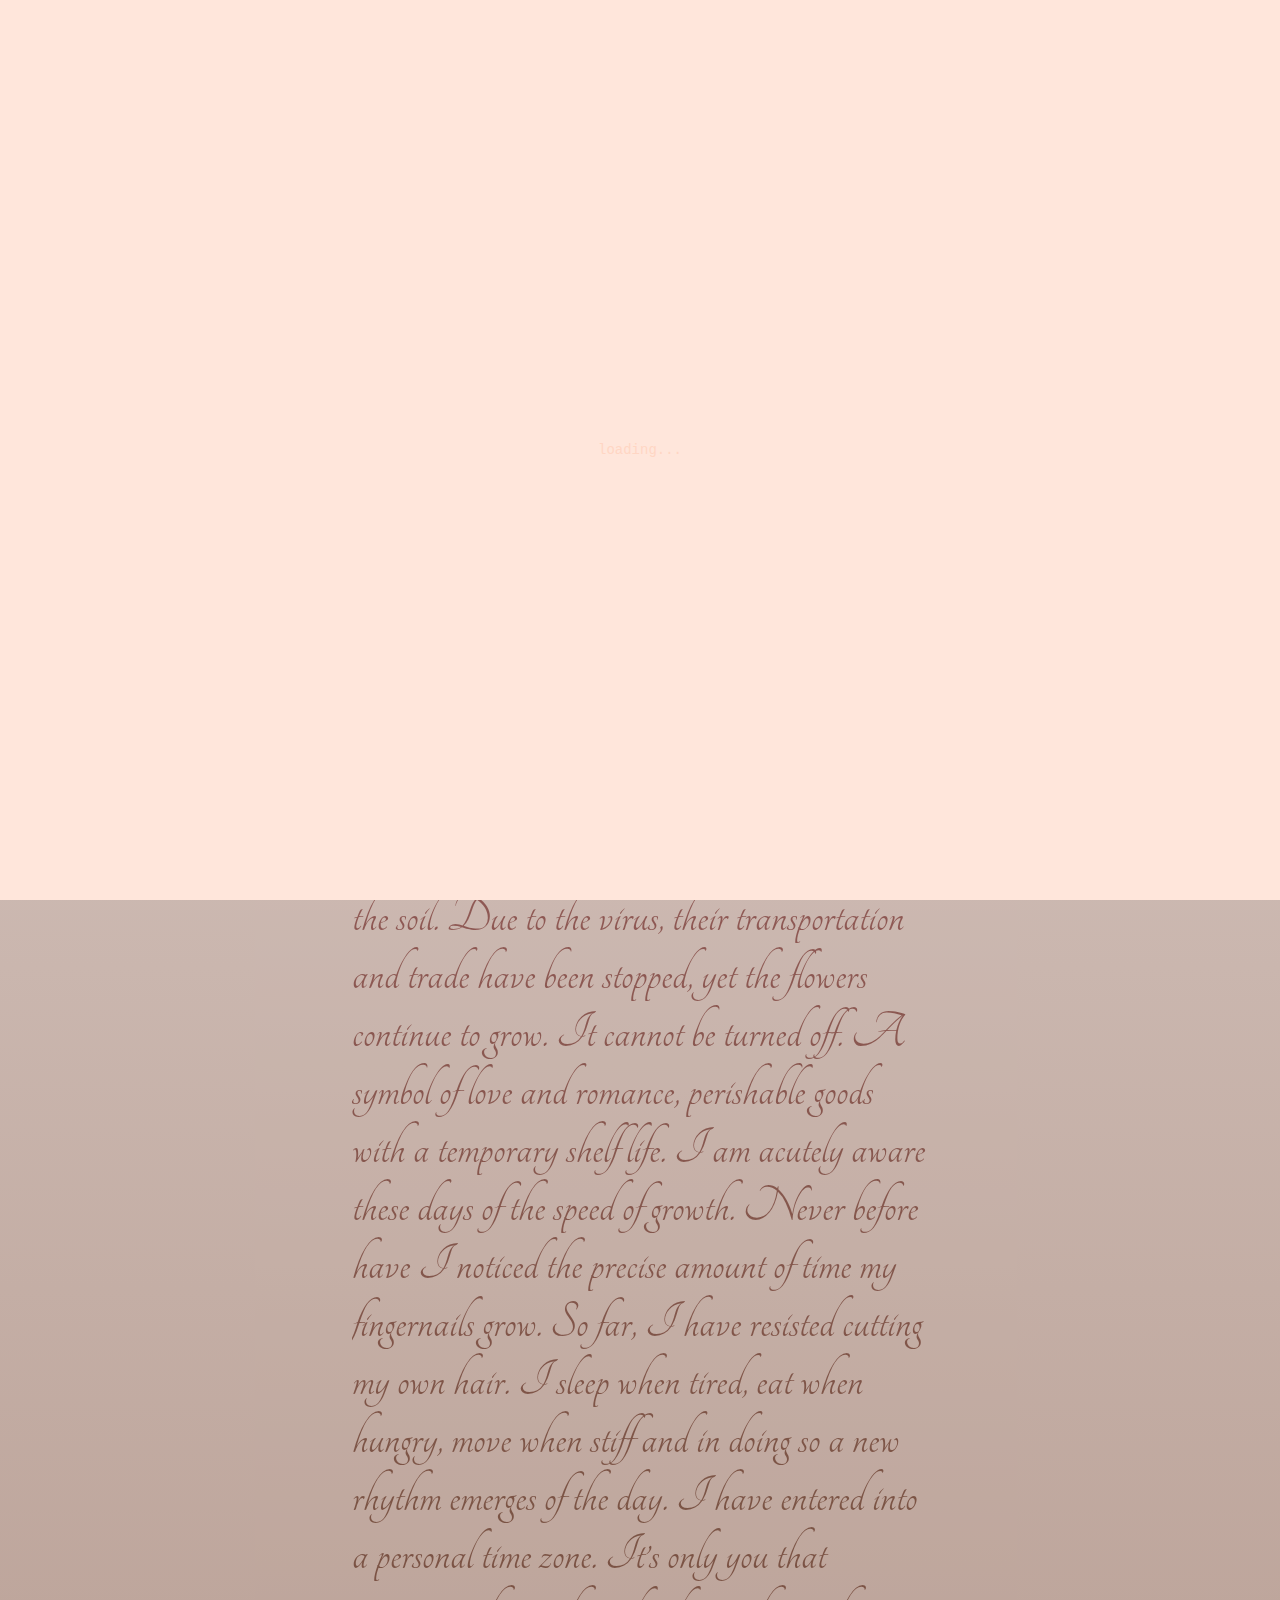
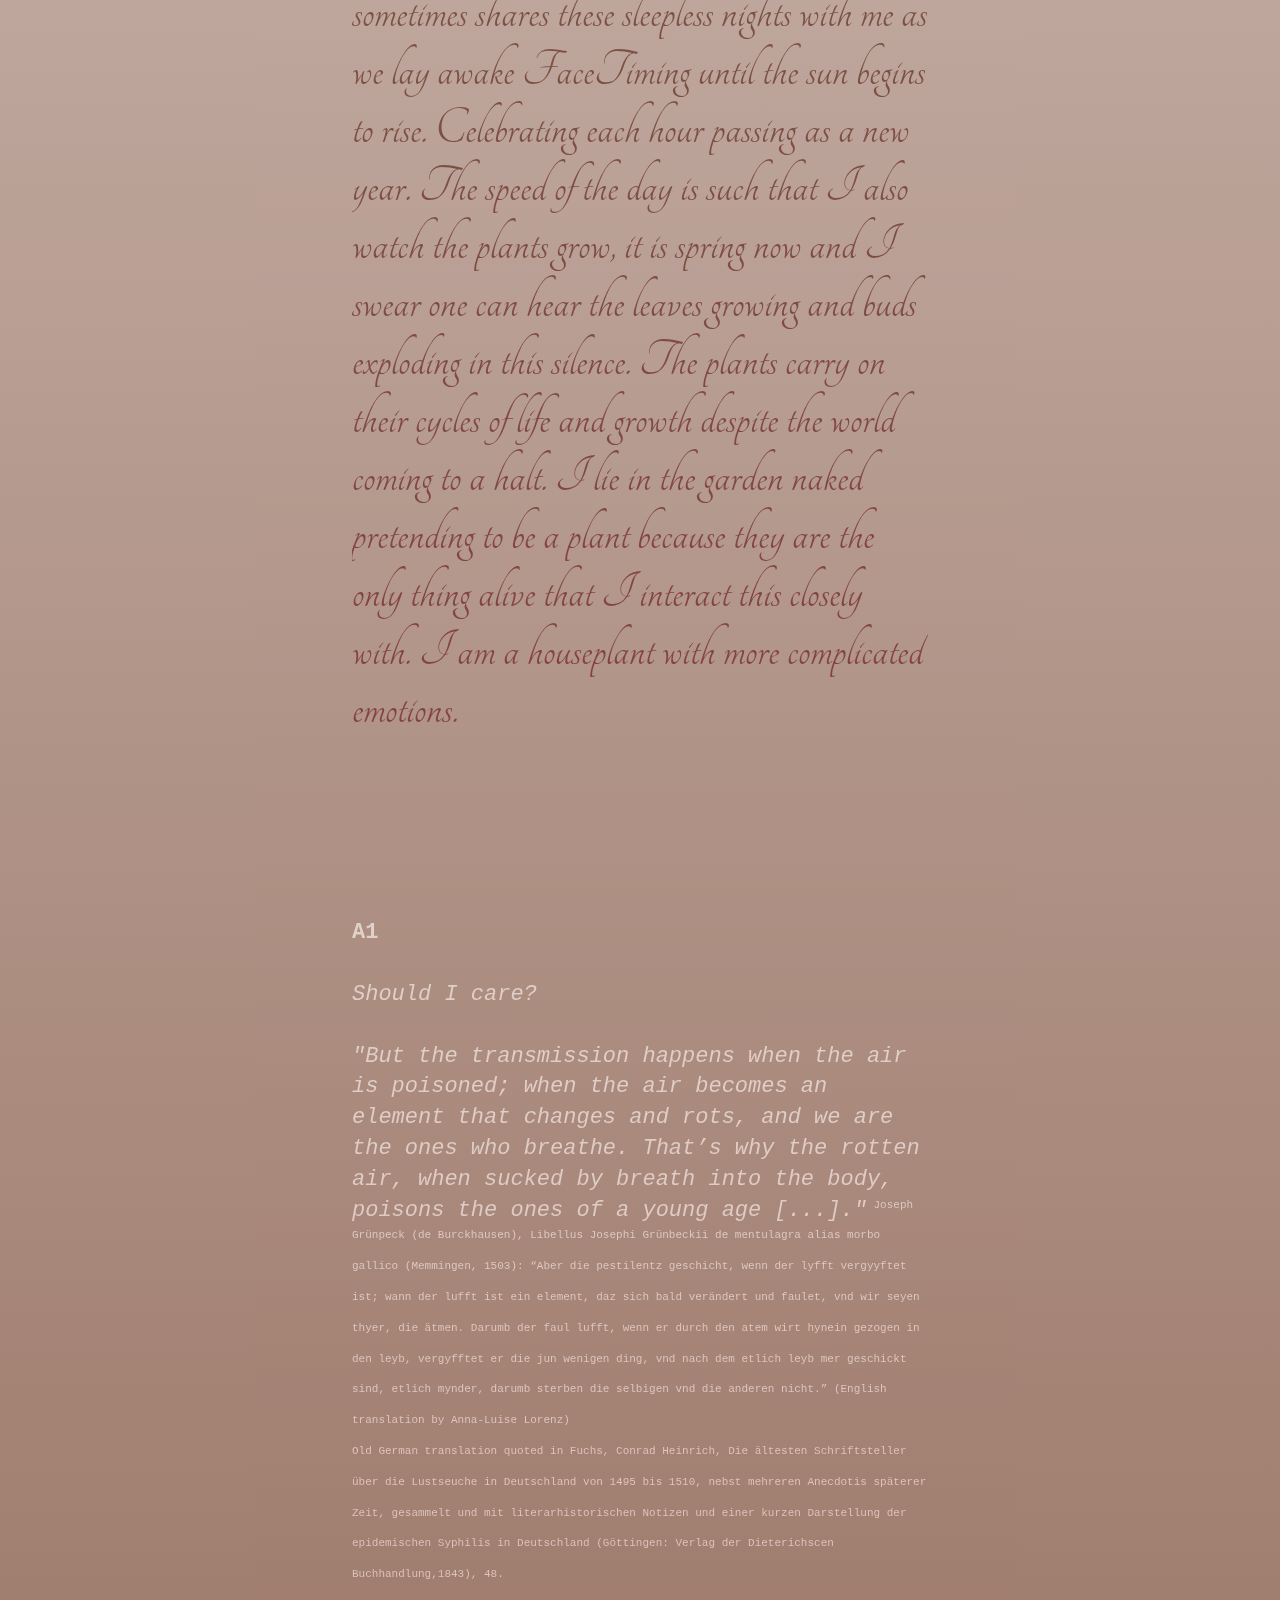
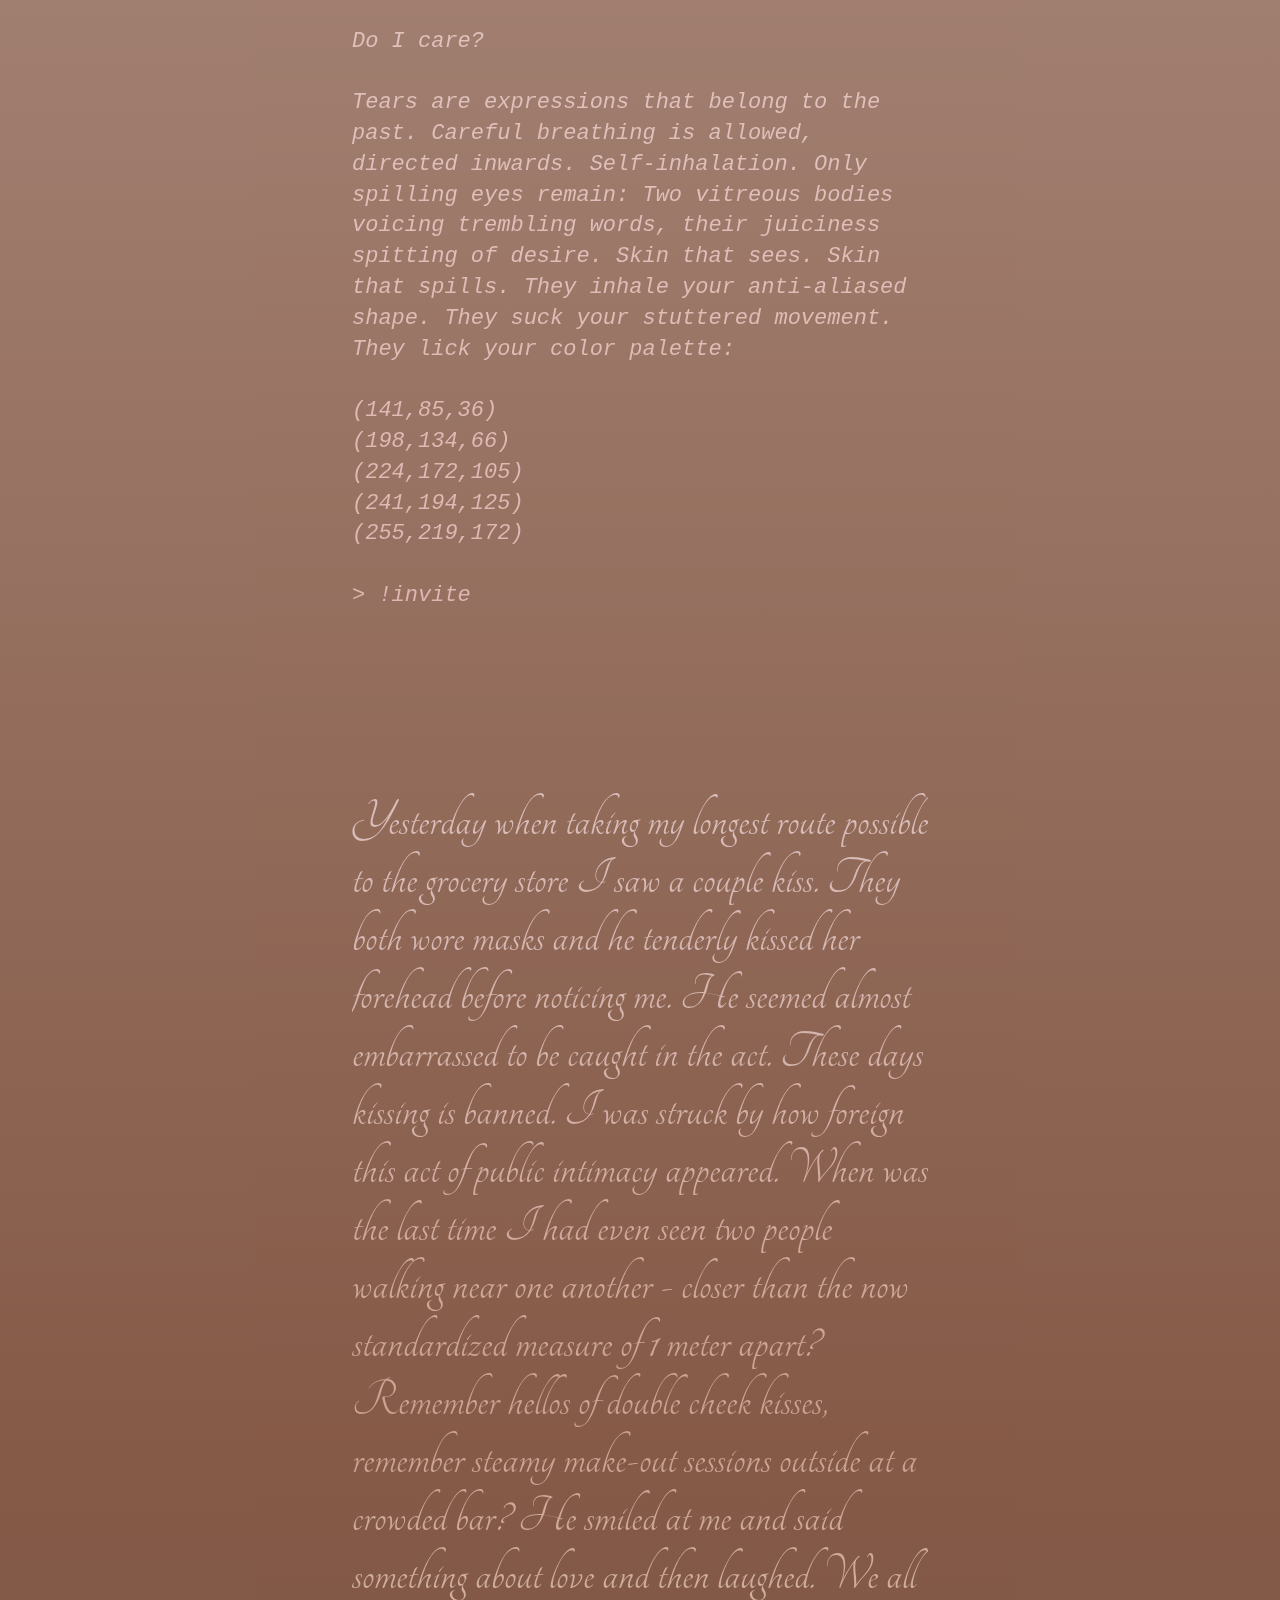
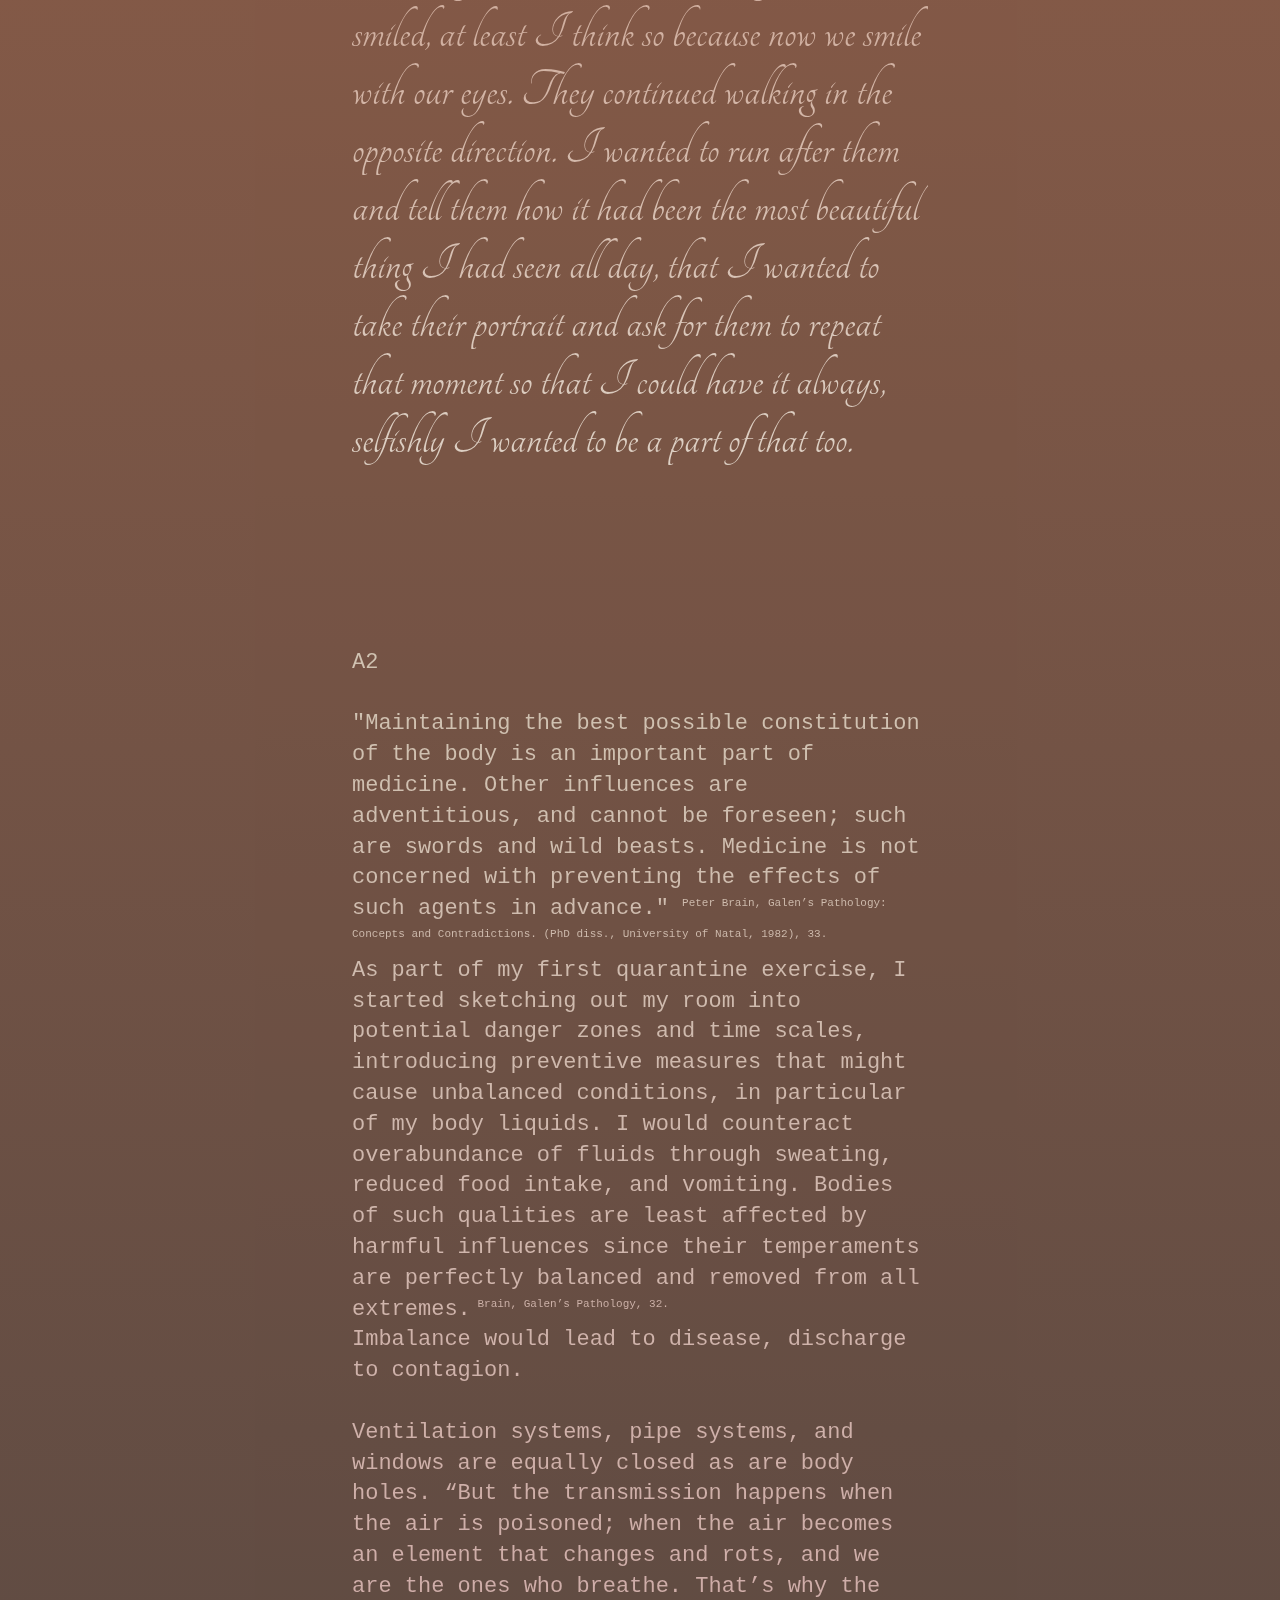
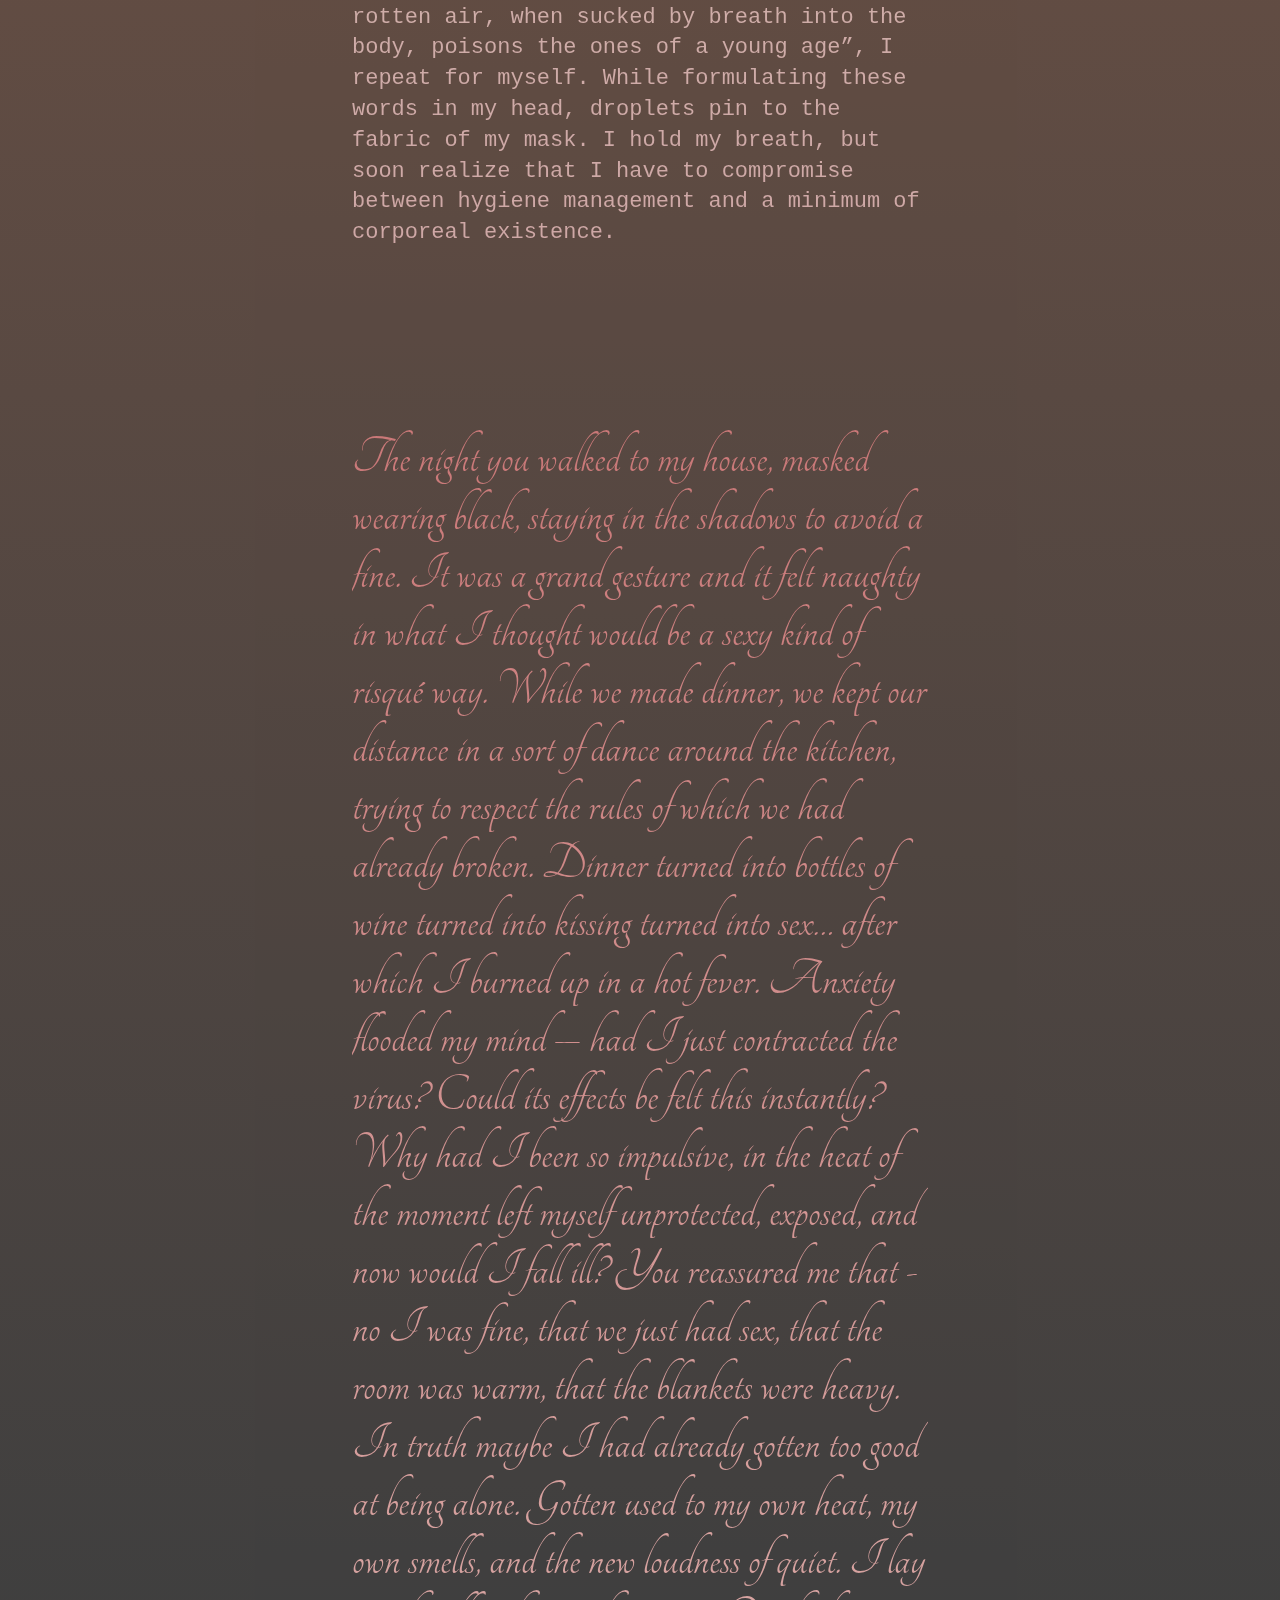
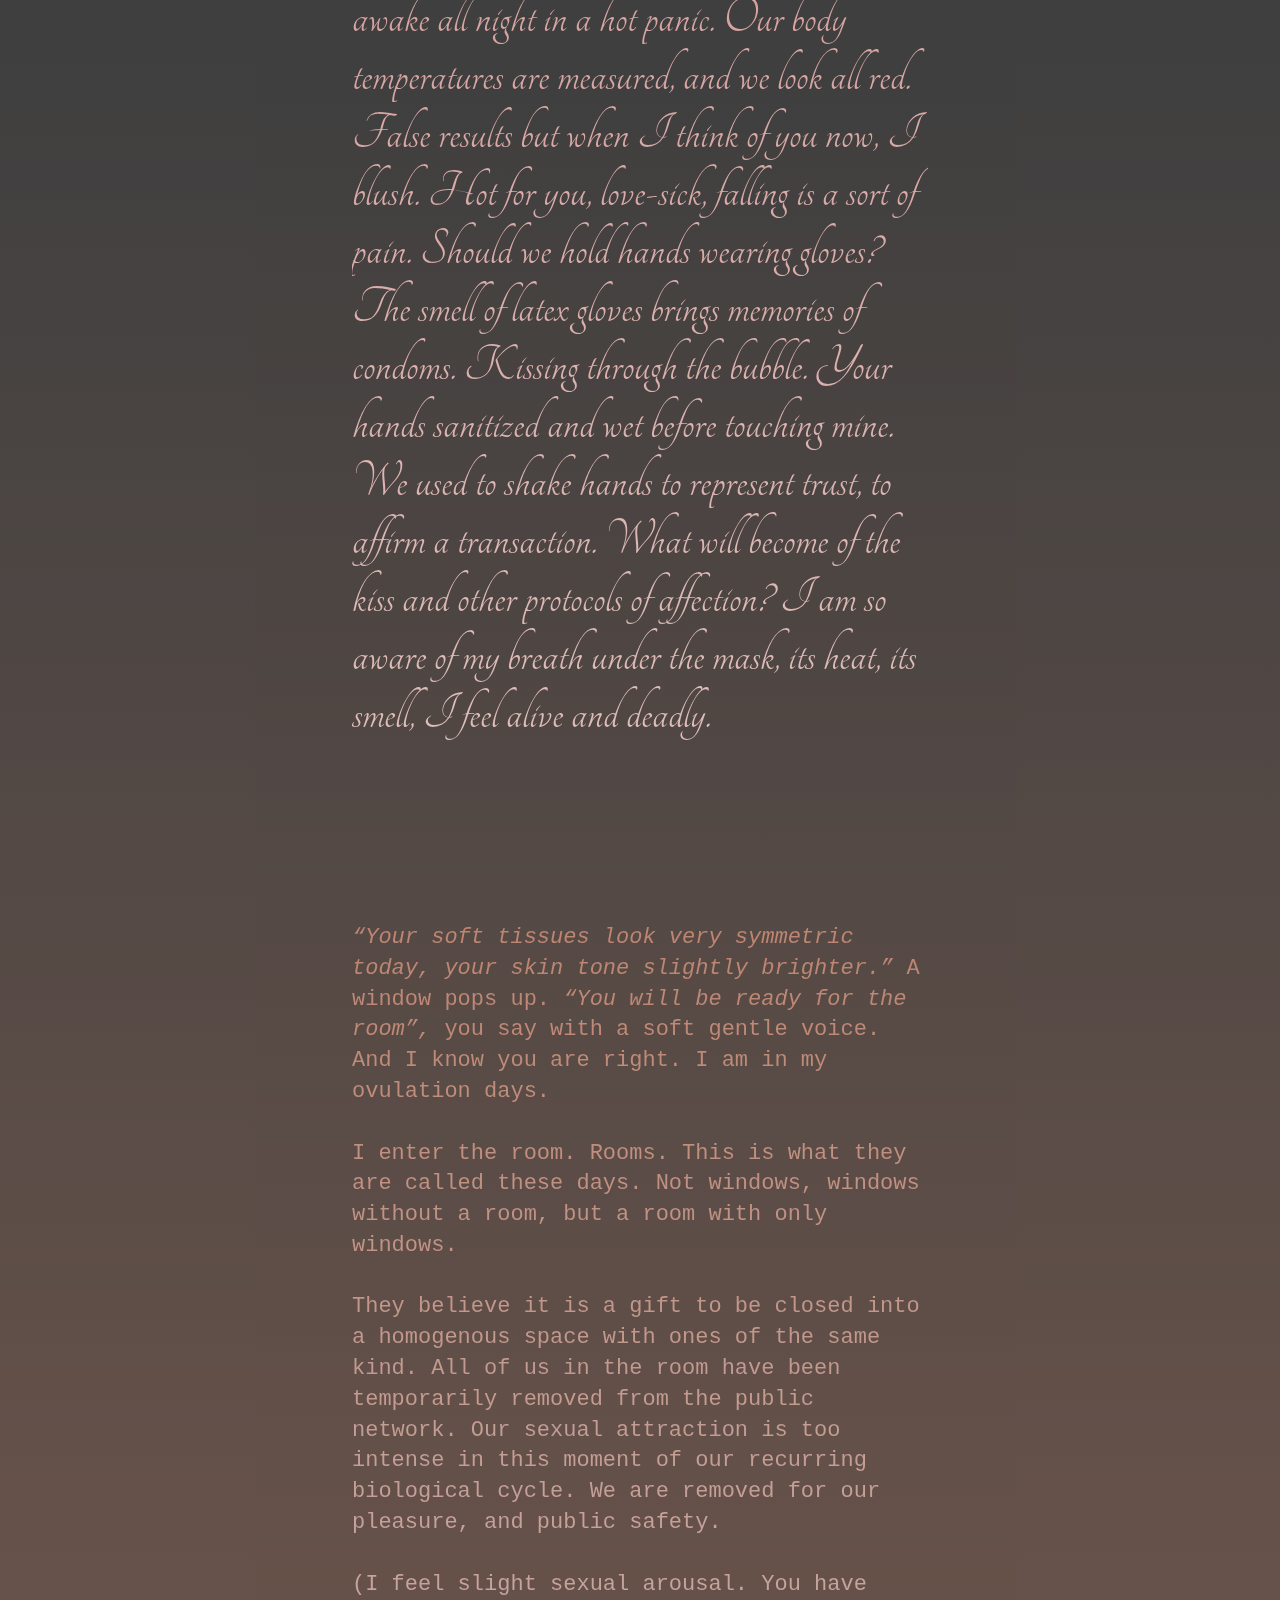
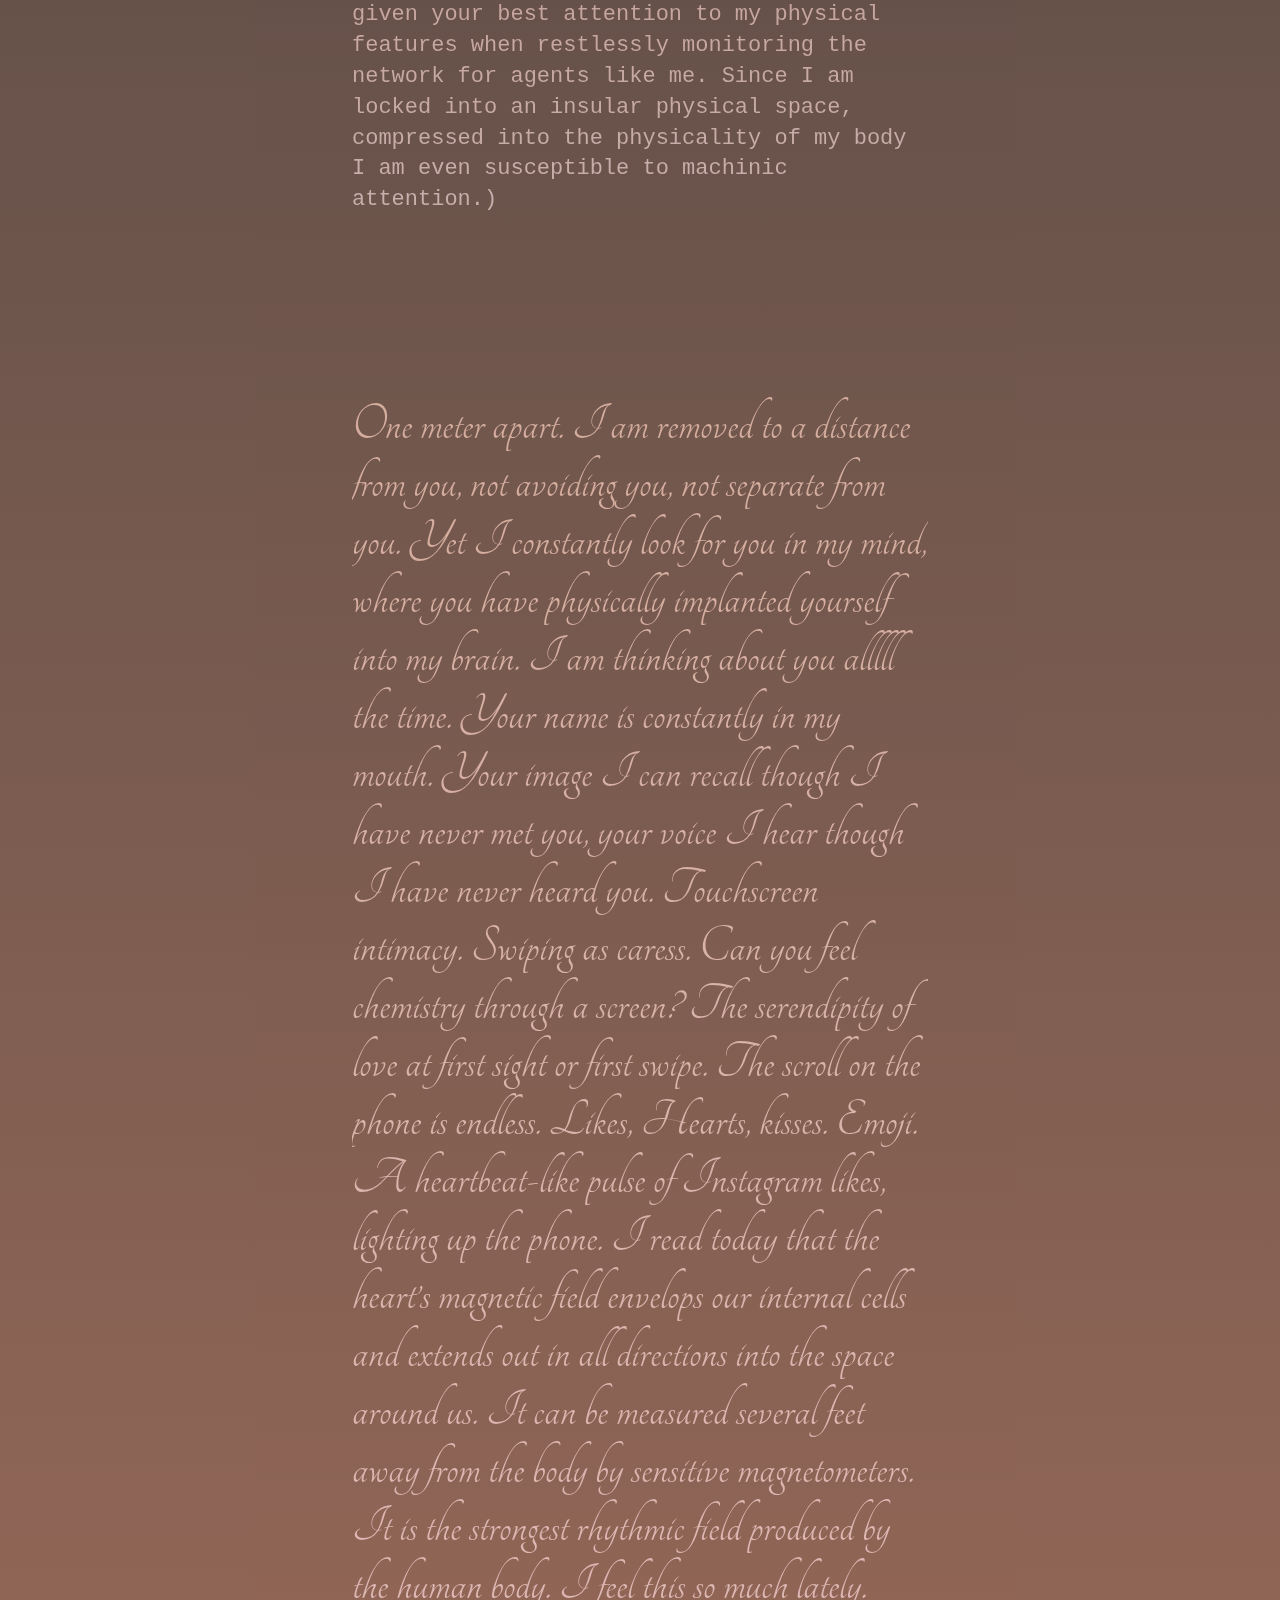
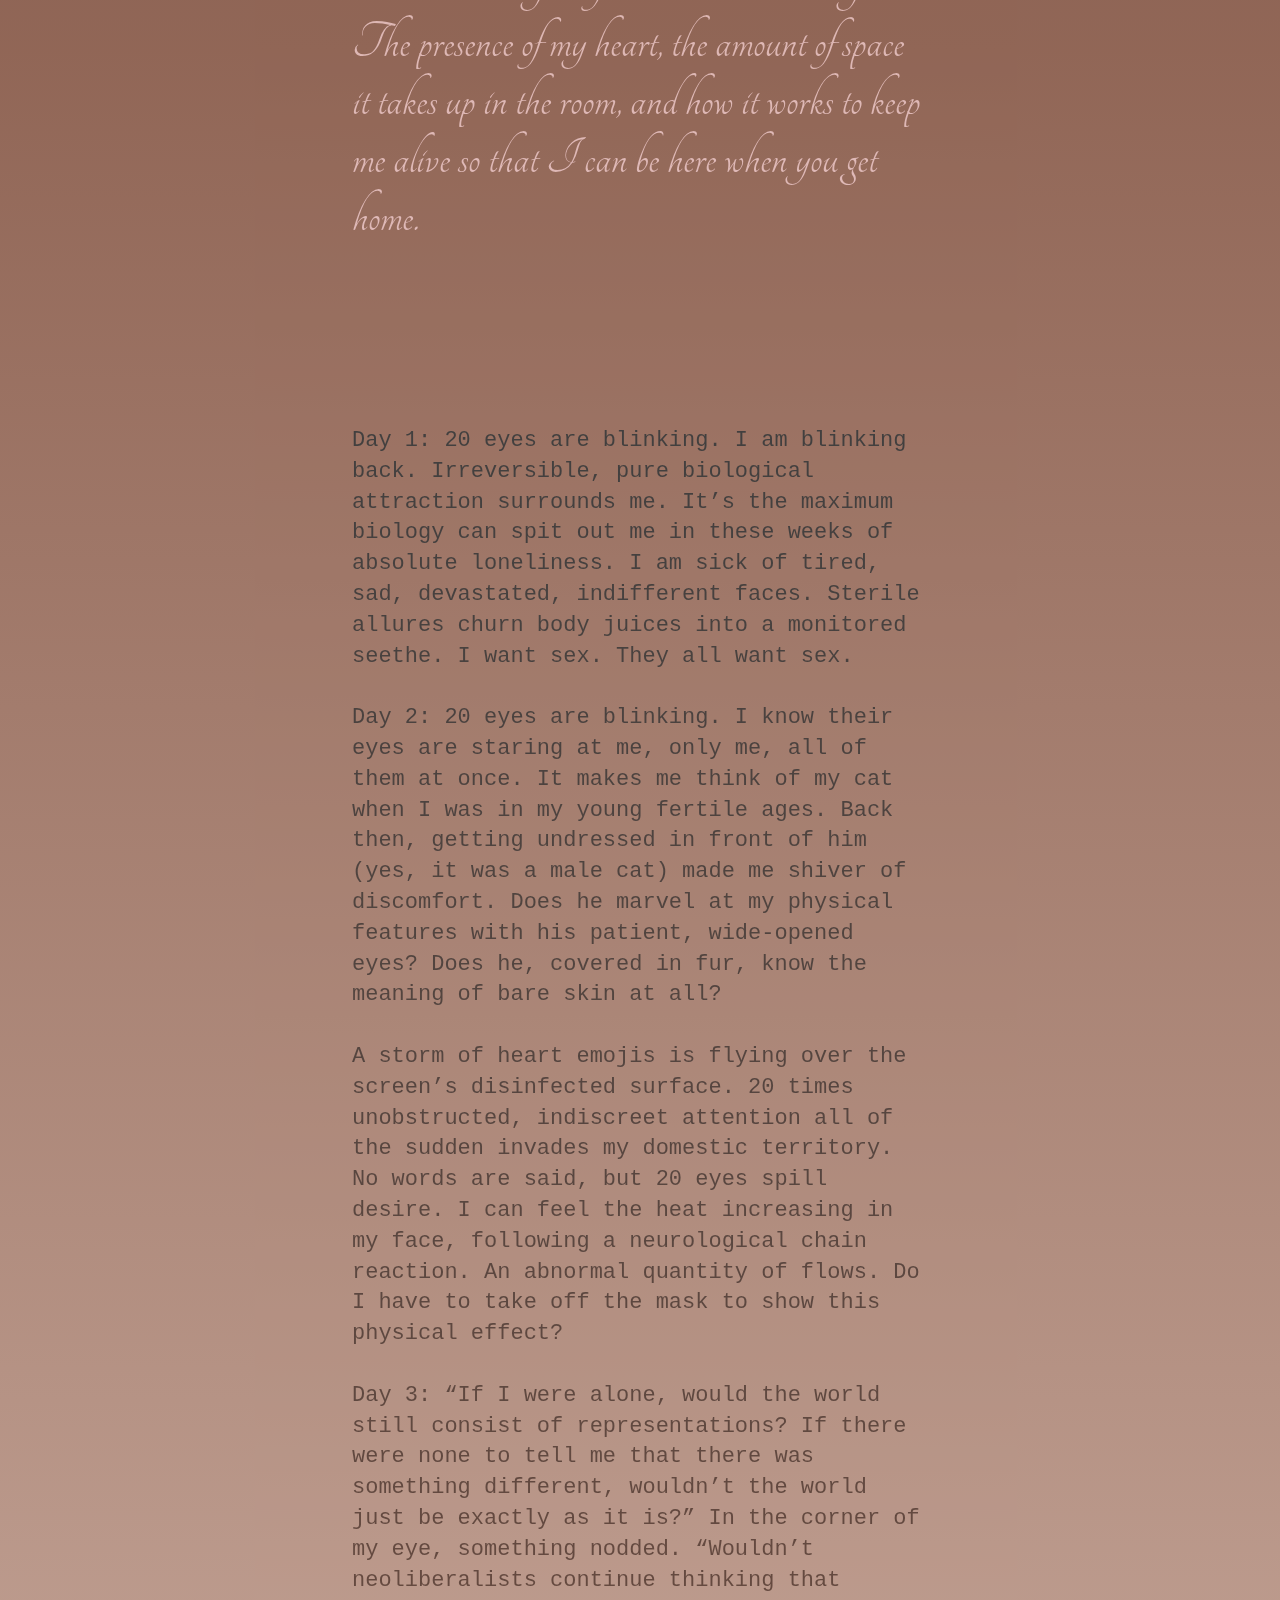
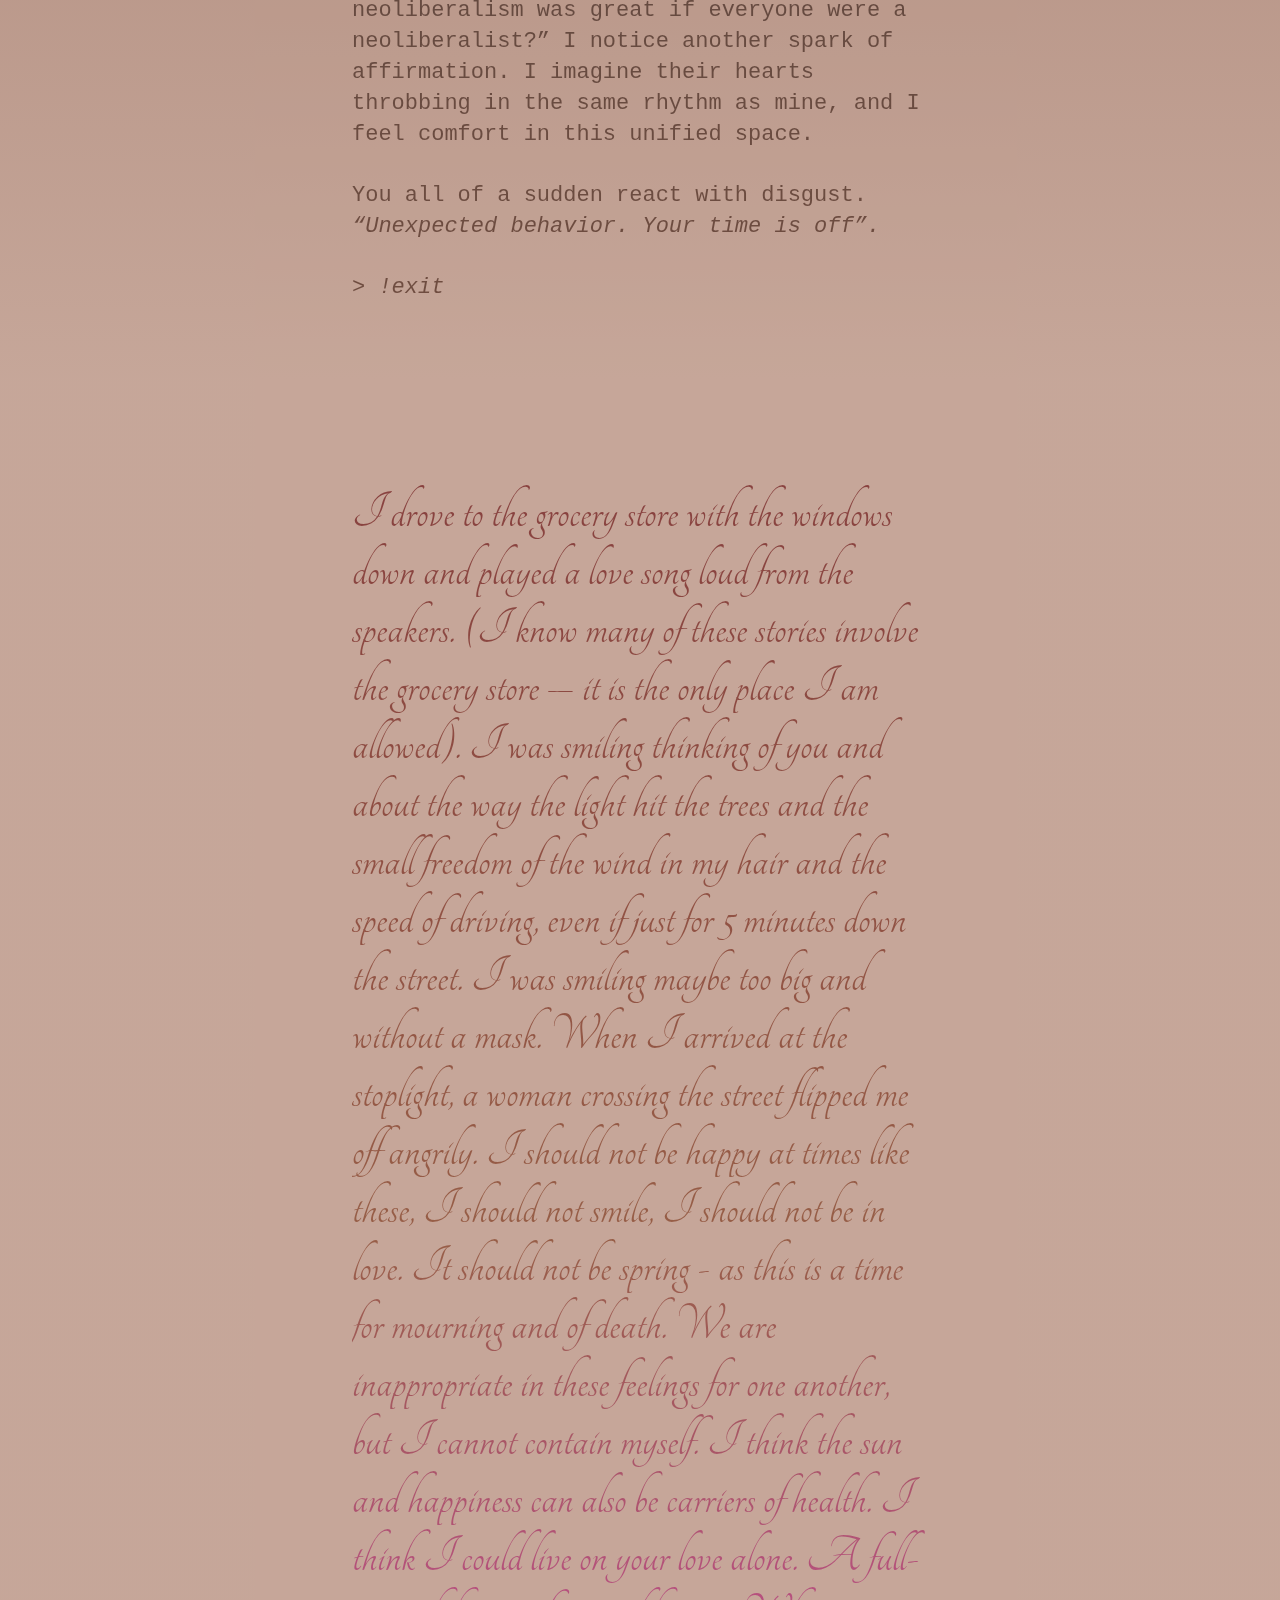
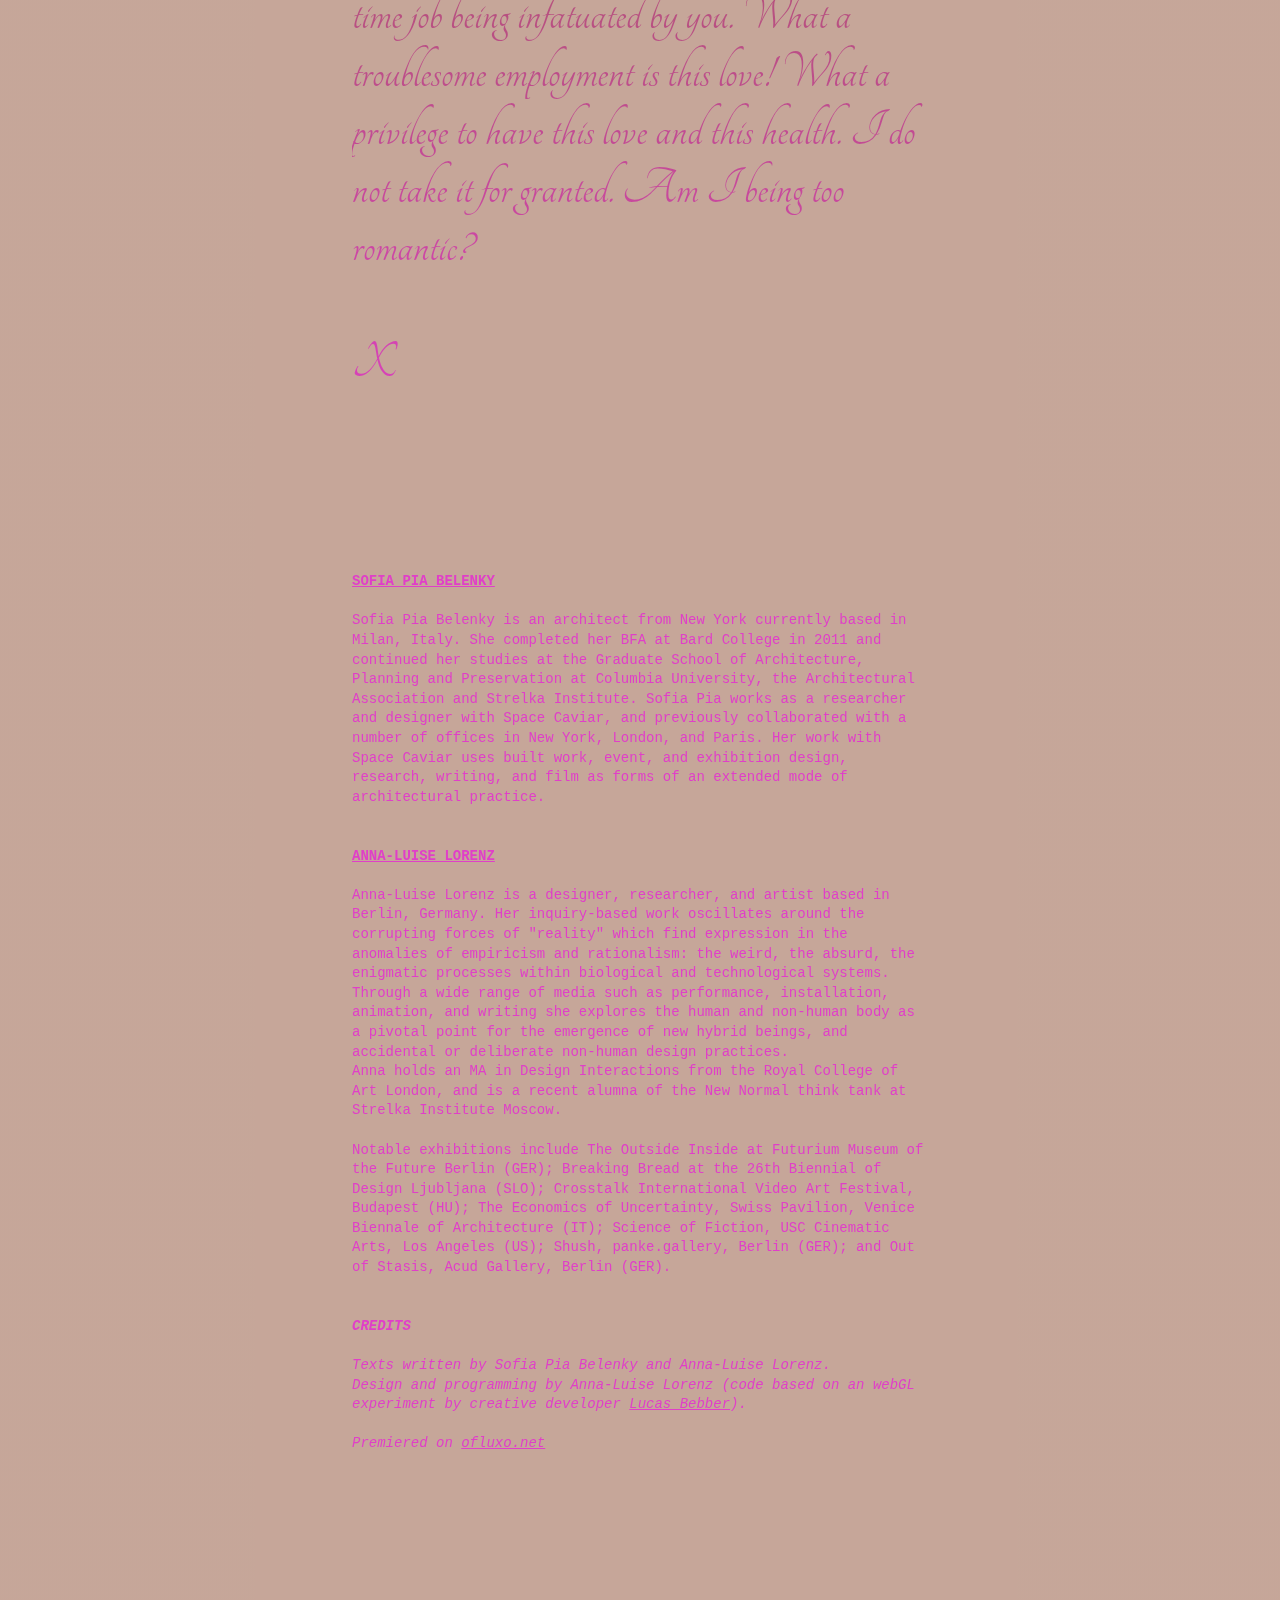
==== commit d6e856f9: "Final Commit publication" ====
--- a/demo/index.html
+++ b/demo/index.html
@@ -43,11 +43,11 @@
 			<div class="slide" id="slide-4" data-weather="fallout"></div>
 		</div>
 		<nav class="slideshow__nav">
-				<a class="nav-item" href="#slide-1"><i class="icon icon--rainy"></i><span>10/24</span></a>
-				<a class="nav-item" href="#slide-2"><i class="icon icon--drizzle"></i><span>10/25</span></a>
-				<a class="nav-item" href="#slide-3"><i class="icon icon--sun"></i><span>10/26</span></a>
-				<a class="nav-item" href="#slide-5"><i class="icon icon--storm"></i><span>10/28</span></a>
-				<a class="nav-item" href="#slide-4"><i class="icon icon--radioactive"></i><span>10/27</span></a>
+				<a class="nav-item" href="#slide-1"><i class="icon icon--rainy"></i></a>
+				<a class="nav-item" href="#slide-2"><i class="icon icon--drizzle"></i></a>
+				<a class="nav-item" href="#slide-3"><i class="icon icon--sun"></i></a>
+				<a class="nav-item" href="#slide-5"><i class="icon icon--storm"></i></a>
+				<a class="nav-item" href="#slide-4"><i class="icon icon--radioactive"></i></a>
 			</nav>
 		<p class="nosupport">Sorry, but your browser does not support WebGL!</p>
 	</div>
@@ -146,7 +146,7 @@
 
 					<span class="bold"> <a href="http://annaluiselorenz.com/">ANNA-LUISE LORENZ</a></span><br><br>
 					Anna-Luise Lorenz is a designer, researcher, and artist based in Berlin, Germany. Her inquiry-based work oscillates around the corrupting forces of "reality" which find expression in the anomalies of empiricism and rationalism: the weird, the absurd, the enigmatic processes within biological and technological systems. Through a wide range of media such as performance, installation, animation, and writing she explores the human and non-human body as a pivotal point for the emergence of new hybrid beings, and accidental or deliberate non-human design practices.<br>
-					Anna holds an MA in Design Interactions from the Royal College of Art London, and is an alumni of the New Normal think tank at Strelka Institute Moscow.<br>
+					Anna holds an MA in Design Interactions from the Royal College of Art London, and is a recent alumna of the New Normal think tank at Strelka Institute Moscow.<br>
 					<br>
 					Notable exhibitions include The Outside Inside at Futurium Museum of the Future Berlin (GER); Breaking Bread at the 26th Biennial of Design Ljubljana (SLO); Crosstalk International Video Art Festival, Budapest (HU); The Economics of Uncertainty, Swiss Pavilion, Venice Biennale of Architecture (IT); Science of Fiction, USC Cinematic Arts, Los Angeles (US); Shush, panke.gallery, Berlin (GER); and Out of Stasis, Acud Gallery, Berlin (GER).<br><br><br>
 
